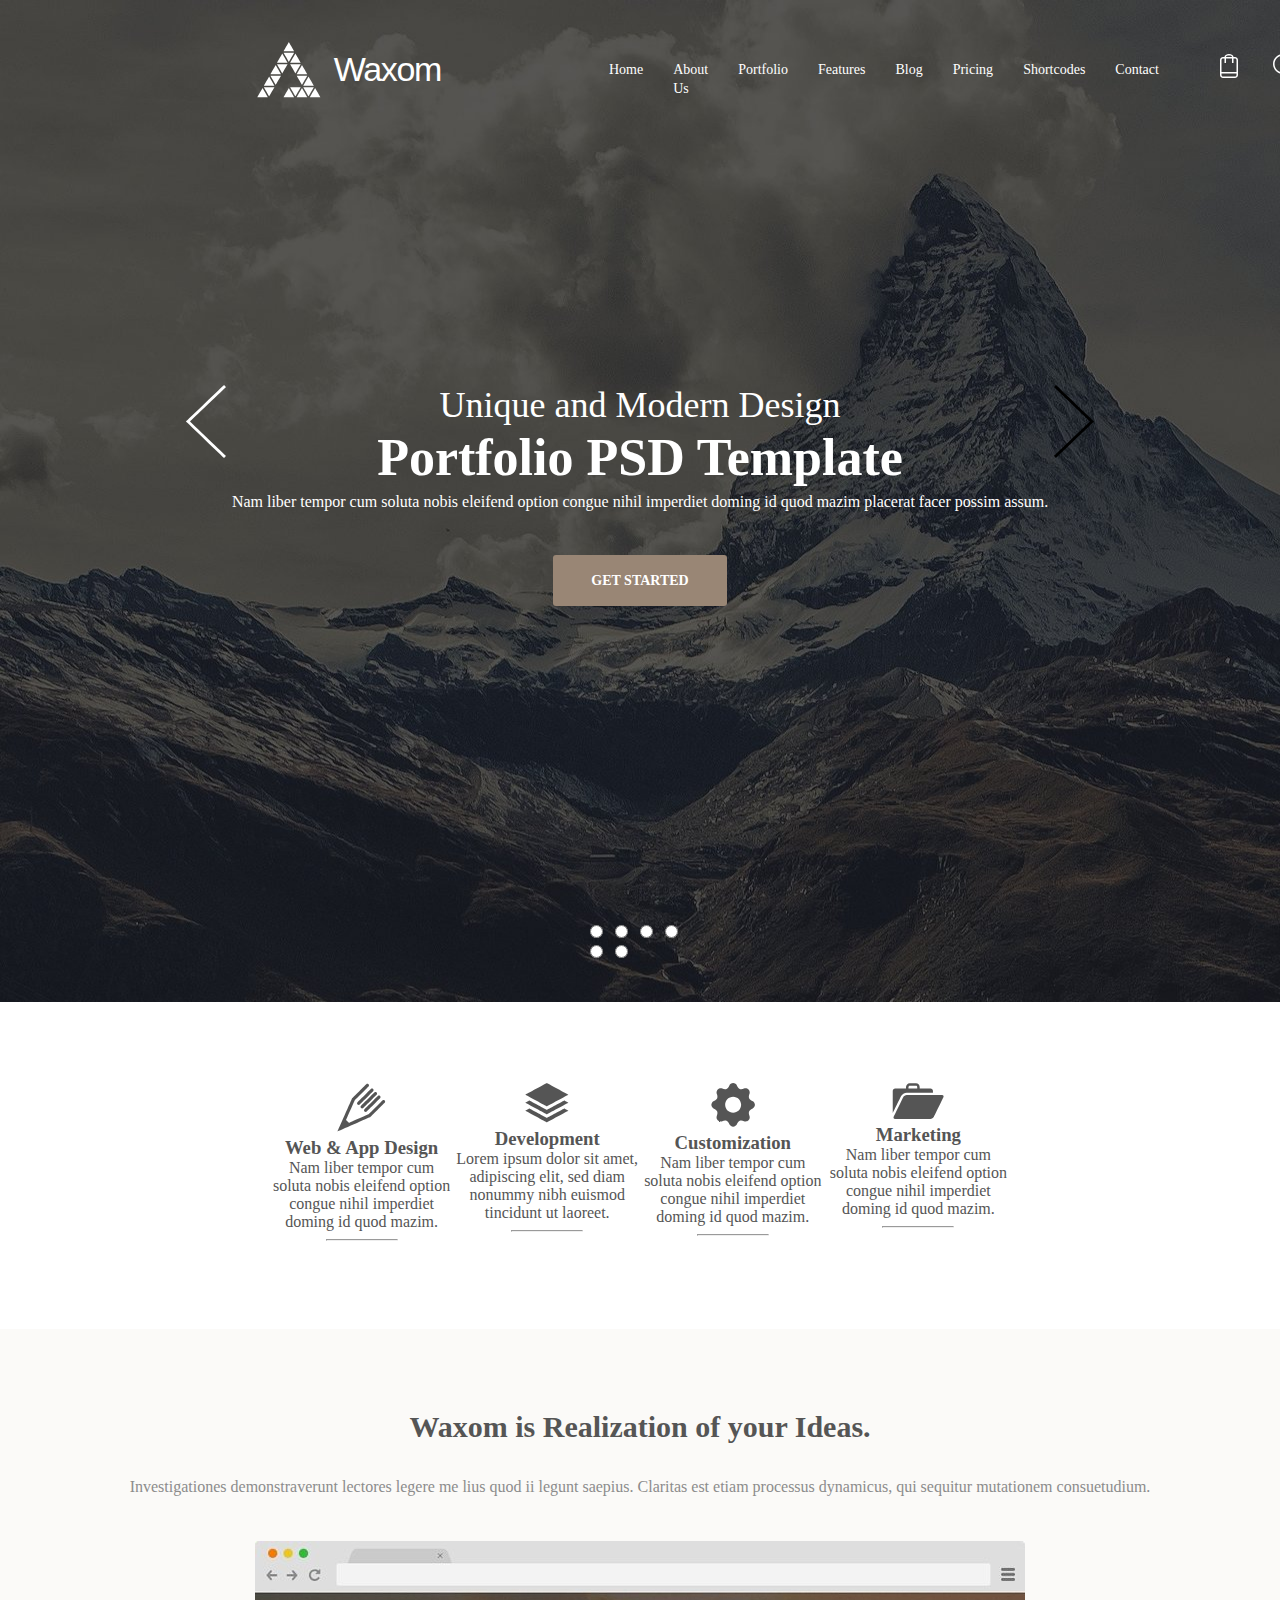
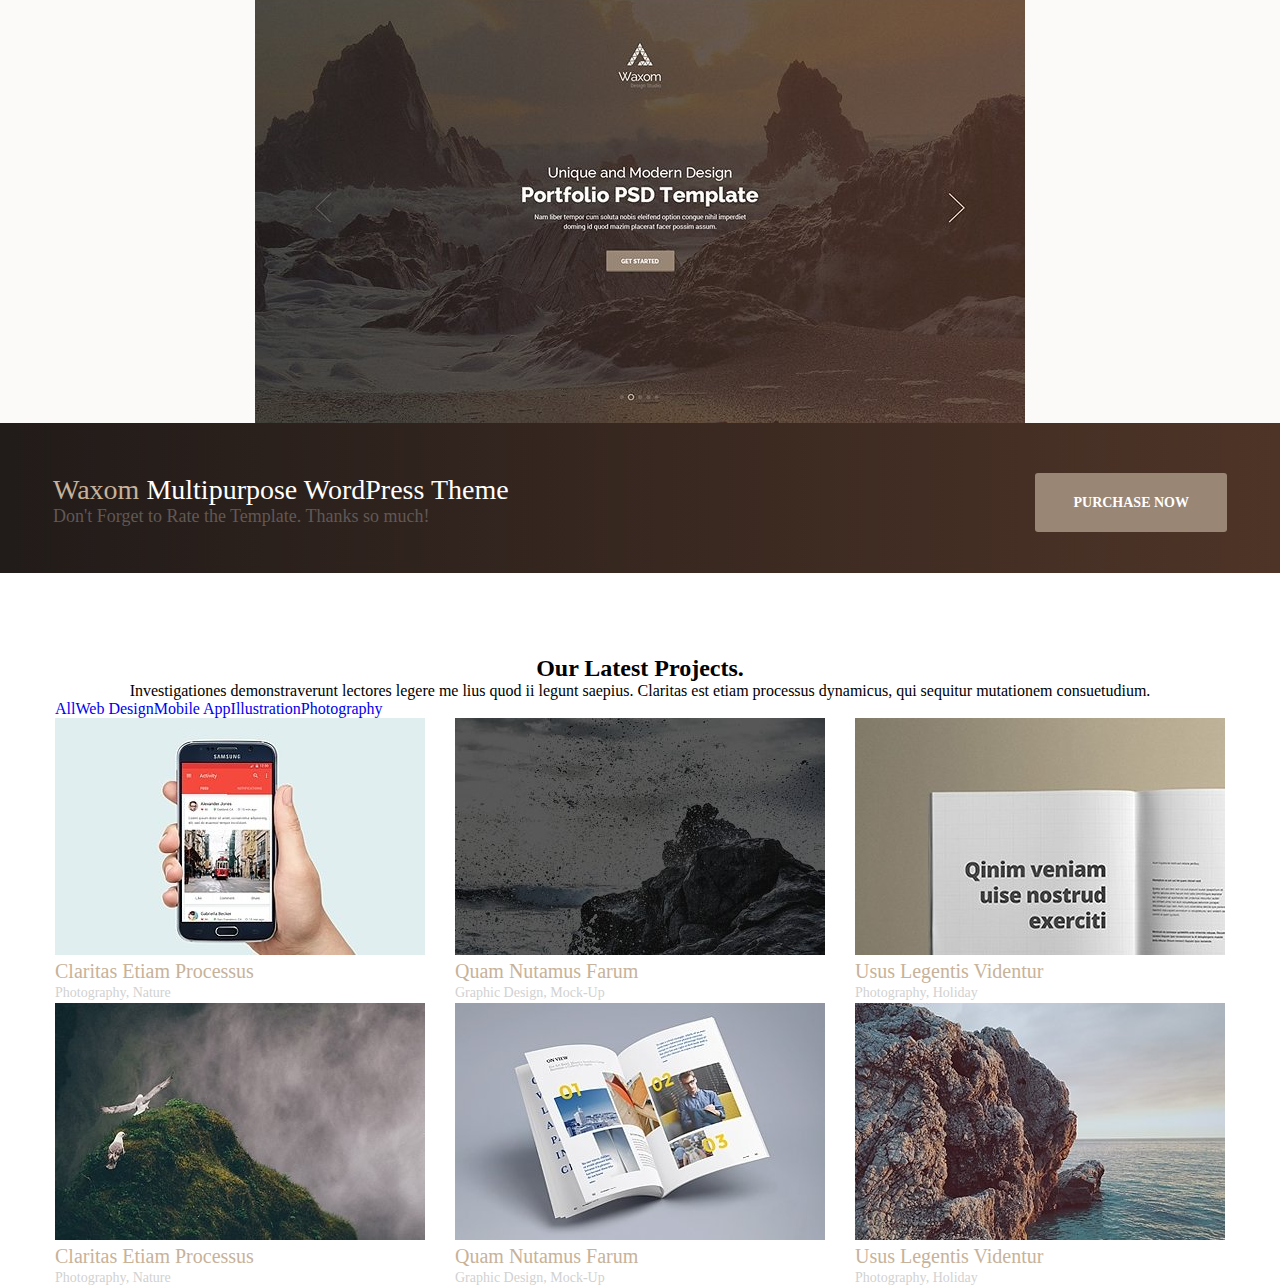
==== index.html @ 29311505 "final-half" ====
<!DOCTYPE html>
<html lang="en">
<head>
    <meta charset="UTF-8">
    <meta name="viewport" content="width=device-width, initial-scale=1.0">
    <link rel="stylesheet" href="css/style.css">
    <title>Document</title>
</head>
<body>
    <header class="header">
        <div class="header-top">
            <div class="logo">
                <a class="logo-link" href="#"> 
                    <svg class="logo-icon" 
                        xmlns="http://www.w3.org/2000/svg"
                        xmlns:xlink="http://www.w3.org/1999/xlink"
                        width="66" height="59">
                        <path d="M38.107788,12.713295 C38.107788,12.713295 27.60028,12.713295 27.60028,12.713295 C27.60028,12.713295 32.854034,21.904587 32.854034,21.904587 C32.854034,21.904587 38.107788,12.713295 38.107788,12.713295 ZM26.286285,13.47979 C26.286285,13.47979 21.03241,22.671082 21.03241,22.671082 C21.03241,22.671082 31.54004,22.671082 31.54004,22.671082 C31.54004,22.671082 26.286285,13.47979 26.286285,13.47979 ZM44.67566,22.671082 C44.67566,22.671082 39.42169,13.47979 39.42169,13.47979 C39.42169,13.47979 34.16806,22.671082 34.16806,22.671082 C34.16806,22.671082 44.67566,22.671082 44.67566,22.671082 ZM34.16806,24.201576 C34.16806,24.201576 39.42169,33.38955 39.42169,33.38955 C39.42169,33.38955 44.67566,24.201576 44.67566,24.201576 C44.67566,24.201576 34.16806,24.201576 34.16806,24.201576 ZM21.03241,24.201576 C21.03241,24.201576 26.286285,33.38955 26.286285,33.38955 C26.286285,33.38955 31.54004,24.201576 31.54004,24.201576 C31.54004,24.201576 21.03241,24.201576 21.03241,24.201576 ZM14.464661,34.15396 C14.464661,34.15396 24.971344,34.15396 24.971344,34.15396 C24.971344,34.15396 19.718384,24.966827 19.718384,24.966827 C19.718384,24.966827 14.464661,34.15396 14.464661,34.15396 ZM51.243317,34.15396 C51.243317,34.15396 45.989685,24.966827 45.989685,24.966827 C45.989685,24.966827 40.73764,34.15396 40.73764,34.15396 C40.73764,34.15396 51.243317,34.15396 51.243317,34.15396 ZM32.854034,1.9935837 C32.854034,1.9935837 27.60028,11.184044 27.60028,11.184044 C27.60028,11.184044 38.107788,11.184044 38.107788,11.184044 C38.107788,11.184044 32.854034,1.9935837 32.854034,1.9935837 ZM45.989685,44.874092 C45.989685,44.874092 51.243317,35.68612 51.243317,35.68612 C51.243317,35.68612 40.73764,35.68612 40.73764,35.68612 C40.73764,35.68612 45.989685,44.874092 45.989685,44.874092 ZM19.718384,44.874092 C19.718384,44.874092 24.971344,35.68612 24.971344,35.68612 C24.971344,35.68612 14.464661,35.68612 14.464661,35.68612 C14.464661,35.68612 19.718384,44.874092 19.718384,44.874092 ZM7.897003,45.64142 C7.897003,45.64142 18.403687,45.64142 18.403687,45.64142 C18.403687,45.64142 13.150757,36.45096 13.150757,36.45096 C13.150757,36.45096 7.897003,45.64142 7.897003,45.64142 ZM57.811096,45.64142 C57.811096,45.64142 52.557343,36.45096 52.557343,36.45096 C52.557343,36.45096 47.303345,45.64142 47.303345,45.64142 C47.303345,45.64142 57.811096,45.64142 57.811096,45.64142 ZM47.303345,47.171913 C47.303345,47.171913 52.557343,56.359047 52.557343,56.359047 C52.557343,56.359047 57.811096,47.171913 57.811096,47.171913 C57.811096,47.171913 47.303345,47.171913 47.303345,47.171913 ZM34.16806,47.171913 C34.16806,47.171913 39.42169,56.359047 39.42169,56.359047 C39.42169,56.359047 44.67566,47.171913 44.67566,47.171913 C44.67566,47.171913 34.16806,47.171913 34.16806,47.171913 ZM13.150757,56.359047 C13.150757,56.359047 18.403687,47.171913 18.403687,47.171913 C18.403687,47.171913 7.897003,47.171913 7.897003,47.171913 C7.897003,47.171913 13.150757,56.359047 13.150757,56.359047 ZM1.3310547,57.127625 C1.3310547,57.127625 11.835815,57.127625 11.835815,57.127625 C11.835815,57.127625 6.582062,47.93924 6.582062,47.93924 C6.582062,47.93924 1.3310547,57.127625 1.3310547,57.127625 ZM27.60028,57.127625 C27.60028,57.127625 38.107788,57.127625 38.107788,57.127625 C38.107788,57.127625 32.854034,47.93924 32.854034,47.93924 C32.854034,47.93924 27.60028,57.127625 27.60028,57.127625 ZM40.73764,57.127625 C40.73764,57.127625 51.243317,57.127625 51.243317,57.127625 C51.243317,57.127625 45.989685,47.93924 45.989685,47.93924 C45.989685,47.93924 40.73764,57.127625 40.73764,57.127625 ZM59.12509,47.93924 C59.12509,47.93924 53.873047,57.127625 53.873047,57.127625 C53.873047,57.127625 64.377014,57.127625 64.377014,57.127625 C64.377014,57.127625 59.12509,47.93924 59.12509,47.93924 Z"/>
                    </svg>                    
                    <span class="logo-txt">Waxom</span>
                </a>
            </div>
            <nav>
                <ul class="header-list">
                    <li class="header-item"><a href="#">Home</a> </li>
                    <li class="header-item"><a href="#">About Us</a></li>
                    <li class="header-item"><a href="#">Portfolio</a></li>
                    <li class="header-item"><a href="#">Features</a></li>
                    <li class="header-item"><a href="#">Blog</a></li>
                    <li class="header-item"><a href="#">Pricing</a></li>
                    <li class="header-item"><a href="#">Shortcodes</a></li>
                    <li class="header-item"><a href="#">Contact</a></li>
                </ul>
            </nav>
            <div class="wrp-cs">
                <a class="cart-link" href="#"> 
                    <svg class="cart-icon" 
                        xmlns="http://www.w3.org/2000/svg"
                        xmlns:xlink="http://www.w3.org/1999/xlink"
                        width="20px" height="27px"  viewBox="0 0 20 27">
                        <path d="M15.995483,4.9985275 C15.995483,4.9985275 14.496216,4.9985275 14.496216,4.9985275 C14.496216,3.3417358 12.483032,1.998188 9.998779,1.998188 C7.5144043,1.998188 5.5009766,3.3417358 5.5009766,4.9985275 C5.5009766,4.9985275 4.001831,4.9985275 4.001831,4.9985275 C2.3458252,4.9985275 1.0032959,6.3412437 1.0032959,7.997204 C1.0032959,7.997204 1.0032959,22.995163 1.0032959,22.995163 C1.0032959,24.651123 2.3458252,25.994255 4.001831,25.994255 C4.001831,25.994255 15.995483,25.994255 15.995483,25.994255 C17.651611,25.994255 18.994263,24.651123 18.994263,22.995163 C18.994263,22.995163 18.994263,7.997204 18.994263,7.997204 C18.994263,6.3412437 17.651611,4.9985275 15.995483,4.9985275 ZM9.998779,3.4983559 C11.655029,3.4983559 12.99707,3.96241 12.99707,4.9985275 C12.99707,4.9985275 7.000244,4.9985275 7.000244,4.9985275 C7.000244,3.96241 8.342651,3.4983559 9.998779,3.4983559 ZM17.494995,22.995163 C17.494995,23.823143 16.823486,24.494087 15.995483,24.494087 C15.995483,24.494087 4.001831,24.494087 4.001831,24.494087 C3.173584,24.494087 2.5024414,23.823143 2.5024414,22.995163 C2.5024414,22.995163 2.5024414,21.495407 2.5024414,21.495407 C2.5024414,21.495407 17.494995,21.495407 17.494995,21.495407 C17.494995,21.495407 17.494995,22.995163 17.494995,22.995163 ZM17.494995,19.99524 C17.494995,19.99524 2.5024414,19.99524 2.5024414,19.99524 C2.5024414,19.99524 2.5024414,7.997204 2.5024414,7.997204 C2.5024414,7.168808 3.173584,6.497452 4.001831,6.497452 C4.001831,6.497452 5.5009766,6.497452 5.5009766,6.497452 C5.5009766,6.497452 5.5009766,10.997543 5.5009766,10.997543 C5.5009766,10.997543 7.000244,10.997543 7.000244,10.997543 C7.000244,10.997543 7.000244,6.497452 7.000244,6.497452 C7.000244,6.497452 12.99707,6.497452 12.99707,6.497452 C12.99707,6.497452 12.99707,10.997543 12.99707,10.997543 C12.99707,10.997543 14.496216,10.997543 14.496216,10.997543 C14.496216,10.997543 14.496216,6.497452 14.496216,6.497452 C14.496216,6.497452 15.995483,6.497452 15.995483,6.497452 C16.823975,6.497452 17.494995,7.168808 17.494995,7.997204 C17.494995,7.997204 17.494995,19.99524 17.494995,19.99524 Z"/>
                    </svg>      
                </a>
                <form>
                    <input type="search" class="search-input">
                </form>
            </div>
        </div>
        <div class="header-slider">
            <a href="#" class="header-slider-left">
                <svg class="header-slider-arrowl" xmlns="http://www.w3.org/2000/svg"
                    xmlns:xlink="http://www.w3.org/1999/xlink"
                    width="42px" height="75px"  viewBox="0 0 42 75">
                    <path d="M39.02597,73.97943 C39.02597,73.97943 1.0048065,37.498016 1.0048065,37.498016 C1.0048065,37.498016 39.02597,1.01828 39.02597,1.01828 C39.02597,1.01828 40.99504,3.0219421 40.99504,3.0219421 C40.99504,3.0219421 5.065979,37.498016 5.065979,37.498016 C5.065979,37.498016 40.99504,71.97656 40.99504,71.97656 C40.99504,71.97656 39.02597,73.97943 39.02597,73.97943 Z"/>
                </svg>
            </a>
            <div class="header-slide">
                <h2 class="header-slide-slogan">Unique and Modern Design</h2>
                <h1 class="header-slide-title">Portfolio PSD Template</h1>
                <p class="header-slide-about">Nam liber tempor cum soluta nobis eleifend option congue nihil 
                    imperdiet doming id quod mazim placerat facer possim assum.
                </p>
                <a href="#" class="header-slide-get">Get started</a>
            </div>
            <a href="#" class="header-slider-right">
                <svg class="header-slider-arrowr"xmlns="http://www.w3.org/2000/svg"
                    xmlns:xlink="http://www.w3.org/1999/xlink"
                    width="42px" height="75px"  viewBox="0 0 42 75">
                    <path d="M2.973877,73.97943 C2.973877,73.97943 40.995117,37.498016 40.995117,37.498016 C40.995117,37.498016 2.973877,1.01828 2.973877,1.01828 C2.973877,1.01828 1.0048828,3.0219421 1.0048828,3.0219421 C1.0048828,3.0219421 36.93396,37.498016 36.93396,37.498016 C36.93396,37.498016 1.0048828,71.97656 1.0048828,71.97656 C1.0048828,71.97656 2.973877,73.97943 2.973877,73.97943 Z"/>
                </svg>
            </a>            
        </div>
        <form action="" class="header-slider-radio">
            <input type="radio"> <input type="radio"> <input type="radio"> <input type="radio"> <input type="radio"> <input type="radio">
        </form>
    </header>
    <main>            
        <section class="services">
            <h2 class="visually-hidden">Web & App Design, Development, Customization, Marketing</h2>
            <div class="services-points">
                <a href="#" class="services-points-link">
                    <svg class="services-points-icon" xmlns="http://www.w3.org/2000/svg"
                        xmlns:xlink="http://www.w3.org/1999/xlink"
                        width="51px" height="51px"  viewBox="0 0 51 51">
                        <path d="M48.66797,18.469604 C48.043335,17.84729 47.039368,17.84729 46.419556,18.469604 C46.419556,18.469604 32.573364,32.313965 32.573364,32.313965 C32.573364,32.313965 13.105682,40.886597 13.105682,40.886597 C13.105682,40.886597 10.106628,37.88794 10.106628,37.88794 C10.106628,37.88794 18.683075,18.422241 18.683075,18.422241 C18.683075,18.422241 32.526978,4.5755615 32.526978,4.5755615 C33.148193,3.954834 33.148193,2.9499512 32.526978,2.3271484 C31.903992,1.7056885 30.898376,1.7056885 30.278564,2.3271484 C30.278564,2.3271484 16.010864,16.59143 16.010864,16.59143 C16.010864,16.59143 1.5342102,49.4635 1.5342102,49.4635 C1.5342102,49.4635 34.401733,34.98523 34.401733,34.98523 C34.401733,34.98523 48.66797,20.717163 48.66797,20.717163 C49.289185,20.099854 49.289185,19.090332 48.66797,18.469604 ZM28.49524,29.466064 C28.805054,29.773438 29.211182,29.931396 29.620056,29.931396 C30.027588,29.931396 30.433655,29.773438 30.745117,29.466064 C30.745117,29.466064 44.07672,16.134033 44.07672,16.134033 C44.699585,15.510498 44.699585,14.505493 44.07672,13.884766 C43.453796,13.260376 42.44983,13.260376 41.826904,13.884766 C41.826904,13.884766 28.49524,27.21643 28.49524,27.21643 C27.875427,27.836304 27.875427,28.843262 28.49524,29.466064 ZM25.015076,25.985474 C25.326477,26.293335 25.73413,26.449951 26.139954,26.449951 C26.549072,26.449951 26.954956,26.293335 27.264893,25.985474 C27.264893,25.985474 40.598022,12.652588 40.598022,12.652588 C41.219482,12.030273 41.219482,11.023193 40.598022,10.402954 C39.973755,9.780273 38.969788,9.780273 38.348145,10.402954 C38.348145,10.402954 25.015076,23.73462 25.015076,23.73462 C24.393677,24.35437 24.393677,25.36438 25.015076,25.985474 ZM21.53415,22.50232 C21.844849,22.813599 22.253052,22.96814 22.65921,22.96814 C23.065002,22.96814 23.473236,22.813599 23.783936,22.50232 C23.783936,22.50232 37.116516,9.172363 37.116516,9.172363 C37.73944,8.547607 37.73944,7.5422363 37.116516,6.9223633 C36.49524,6.29834 35.489502,6.29834 34.86664,6.9223633 C34.86664,6.9223633 21.53415,20.253174 21.53415,20.253174 C20.913513,20.873413 20.913513,21.882935 21.53415,22.50232 Z"/>
                    </svg>
                    <h3 class="services-points-title">Web & App Design</h3>
                    <p class="services-points-txt">Nam liber tempor cum soluta nobis eleifend option congue nihil imperdiet 
                        doming id quod mazim.
                    </p>
                    <hr class="services-points-line">
                </a>
            </div>
            <div class="services-points">
                <a href="#" class="services-points-link">
                    <svg class="services-points-icon" xmlns="http://www.w3.org/2000/svg"
                        xmlns:xlink="http://www.w3.org/1999/xlink"
                        width="46px" height="42px"  viewBox="0 0 46 42">
                        <path d="M22.850525,1.1054688 C22.850525,1.1054688 1.4135742,12.665649 1.4135742,12.665649 C1.4135742,12.665649 22.850525,24.22705 22.850525,24.22705 C22.850525,24.22705 44.287354,12.665649 44.287354,12.665649 C44.287354,12.665649 22.850525,1.1054688 22.850525,1.1054688 ZM22.850525,27.957764 C22.850525,27.957764 5.3987427,18.547974 5.3987427,18.547974 C5.3987427,18.547974 1.4135742,20.696655 1.4135742,20.696655 C1.4135742,20.696655 22.850525,32.253418 22.850525,32.253418 C22.850525,32.253418 44.287354,20.696655 44.287354,20.696655 C44.287354,20.696655 40.302307,18.547974 40.302307,18.547974 C40.302307,18.547974 22.850525,27.957764 22.850525,27.957764 ZM22.850525,35.98462 C22.850525,35.98462 5.3987427,26.57312 5.3987427,26.57312 C5.3987427,26.57312 1.4135742,28.720459 1.4135742,28.720459 C1.4135742,28.720459 22.850525,40.283203 22.850525,40.283203 C22.850525,40.283203 44.287354,28.720459 44.287354,28.720459 C44.287354,28.720459 40.302307,26.57312 40.302307,26.57312 C40.302307,26.57312 22.850525,35.98462 22.850525,35.98462 Z"/>
                    </svg>
                    <h3 class="services-points-title">Development</h3>
                    <p class="services-points-txt">Lorem ipsum dolor sit amet, adipiscing elit, sed diam nonummy 
                        nibh euismod tincidunt ut laoreet.
                    </p>
                    <hr class="services-points-line">
                </a>
            </div>
            <div class="services-points">
                <a href="#" class="services-points-link">
                    <svg class="services-points-icon" xmlns="http://www.w3.org/2000/svg"
                        xmlns:xlink="http://www.w3.org/1999/xlink"
                        width="46px" height="46px"  viewBox="0 0 46 46">
                        <path d="M44.927124,22.849976 C44.927124,21.229736 43.76062,19.500732 42.321655,18.993042 C40.881714,18.483276 39.486572,17.23523 39.0813,16.25061 C38.675293,15.268921 38.78076,13.395752 39.4364,12.016846 C40.092407,10.637573 39.694946,8.590698 38.549683,7.442871 C37.404175,6.296631 35.35681,5.9014893 33.976685,6.557495 C32.597412,7.2143555 30.726929,7.321533 29.74585,6.914795 C28.764893,6.5097656 27.517456,5.1121826 27.005127,3.6730957 C26.493408,2.2340088 24.763916,1.0670166 23.143677,1.0670166 C21.523071,1.0670166 19.79419,2.2340088 19.281982,3.6730957 C18.770142,5.1121826 17.522217,6.508911 16.54126,6.914795 C15.559692,7.321533 13.689697,7.2143555 12.310425,6.557495 C10.931519,5.9014893 8.883301,6.296631 7.7374268,7.442871 C6.591797,8.590698 6.194824,10.637573 6.85083,12.016846 C7.507202,13.396606 7.61145,15.2664795 7.2039795,16.249878 C6.7960205,17.231567 5.4053955,18.483276 3.9660645,18.993042 C2.5263672,19.500732 1.3598633,21.229736 1.3598633,22.849976 C1.3598633,24.470703 2.5263672,26.198853 3.9660645,26.710693 C5.4053955,27.223022 6.7978516,28.474243 7.2058105,29.453857 C7.6136475,30.434326 7.507202,32.30432 6.85083,33.683105 C6.194824,35.061523 6.591797,37.10974 7.7374268,38.255127 C8.883301,39.4021 10.930298,39.799316 12.310425,39.142456 C13.69043,38.48645 15.559692,38.38098 16.54126,38.78894 C17.523193,39.196045 18.770142,40.593994 19.281982,42.03235 C19.79419,43.46814 21.523071,44.633423 23.143677,44.633423 C24.763916,44.633423 26.493408,43.46814 27.005127,42.03235 C27.517456,40.593994 28.763062,39.196533 29.744263,38.78601 C30.72522,38.37805 32.597412,38.48645 33.976685,39.142456 C35.355957,39.799316 37.404175,39.4021 38.549683,38.255127 C39.694946,37.10974 40.092407,35.061523 39.4364,33.683105 C38.78076,32.303833 38.673462,30.433105 39.078735,29.453125 C39.484863,28.471802 40.881714,27.223022 42.321655,26.710693 C43.76062,26.198853 44.927124,24.470703 44.927124,22.849976 ZM23.143677,30.841919 C18.723999,30.841919 15.1501465,27.270386 15.1501465,22.858765 C15.1501465,18.440063 18.723999,14.865112 23.143677,14.865112 C27.554443,14.865112 31.127808,18.440063 31.127808,22.858765 C31.127808,27.270386 27.554443,30.841919 23.143677,30.841919 Z"/>
                    </svg>
                    <h3 class="services-points-title">Customization</h3>
                    <p class="services-points-txt">Nam liber tempor cum soluta nobis 
                        eleifend option congue nihil imperdiet doming id quod mazim.
                    </p>
                    <hr class="services-points-line">
                </a>
            </div>
            <div class="services-points">
                <a href="#" class="services-points-link">
                    <svg class="services-points-icon" xmlns="http://www.w3.org/2000/svg"
                        xmlns:xlink="http://www.w3.org/1999/xlink"
                        width="55px" height="38px"  viewBox="0 0 55 38">
                        <path d="M9.999756,14.245117 C11.002197,12.187012 13.474487,10.636963 15.741943,10.636963 C15.741943,10.636963 41.94873,10.636963 41.94873,10.636963 C41.94873,10.636963 41.94873,8.983032 41.94873,8.983032 C41.94873,7.6187744 40.841675,6.5008545 39.491333,6.5008545 C39.491333,6.5008545 28.674805,6.5008545 28.674805,6.5008545 C28.674805,6.5008545 28.674805,5.057617 28.674805,5.057617 C28.674805,3.0014648 27.019531,1.3347168 24.990967,1.3347168 C24.990967,1.3347168 18.700562,1.3347168 18.700562,1.3347168 C17.717041,1.3347168 16.793457,1.7227783 16.09375,2.4302979 C15.394165,3.1348877 15.012329,4.062622 15.012329,5.057617 C15.012329,5.057617 15.012329,6.5024414 15.012329,6.5024414 C15.012329,6.5024414 4.1956787,6.5024414 4.1956787,6.5024414 C2.8432617,6.5008545 1.7385254,7.6187744 1.7385254,8.983032 C1.7385254,8.983032 1.7385254,31.14746 1.7385254,31.14746 C1.7385254,31.14746 9.999756,14.245117 9.999756,14.245117 ZM17.469604,5.057617 C17.469604,4.7297363 17.60205,4.4173584 17.832153,4.1831055 C18.062622,3.9449463 18.37207,3.8154297 18.698242,3.8154297 C18.698242,3.8154297 24.988647,3.8154297 24.988647,3.8154297 C25.666992,3.8154297 26.217407,4.369995 26.217407,5.057617 C26.217407,5.057617 26.217407,6.5024414 26.217407,6.5024414 C26.217407,6.5024414 17.469604,6.5024414 17.469604,6.5024414 C17.469604,6.5024414 17.469604,5.057617 17.469604,5.057617 ZM42.921265,34.762695 C42.326294,35.98401 40.728516,36.983643 39.378418,36.983643 C39.378418,36.983643 4.0803223,36.983643 4.0803223,36.983643 C2.7302246,36.983643 2.1116943,35.981567 2.7109375,34.762695 C2.7109375,34.762695 12.203125,15.340698 12.203125,15.340698 C12.796265,14.117554 14.3914795,13.115112 15.741943,13.115112 C15.741943,13.115112 51.039795,13.115112 51.039795,13.115112 C52.39441,13.115112 53.008545,14.117554 52.411377,15.340698 C52.411377,15.340698 42.921265,34.762695 42.921265,34.762695 Z"/>
                    </svg>
                    <h3 class="services-points-title">Marketing</h3>
                    <p class="services-points-txt">Nam liber tempor cum soluta nobis eleifend option congue nihil imperdiet 
                        doming id quod mazim.
                    </p>
                    <hr class="services-points-line">
                </a>
            </div>
        </section>
        <section class="screenshots">
            <h2 class="screenshots-title">Waxom is Realization of your Ideas.</h2>
            <p class="screenshots-txt">Investigationes demonstraverunt lectores legere me lius quod ii legunt saepius. 
                Claritas est etiam processus dynamicus, qui sequitur mutationem consuetudium.
            </p>
            <div class="screenshots-carousel">
                <div class="screenshots-carousel-screen1"></div>
                <div class="screenshots-carousel-screen2"><img src="./img/browser_scr-center.jpg" alt="Variants of your desigh" height='482px'></div>
                <div class="screenshots-carousel-screen3"></div>
            </div>
        </section>
        <aside>
            <div class="rate-wrp">
                <div class="rateus">
                    <h2 class="rateus-title"><span class="rateus-title-color">Waxom</span> Multipurpose WordPress Theme</h2>
                    <p class="rateus-txt">Don't Forget to Rate the Template. Thanks so much!</p>
                </div>
                <a href="#" class="purchase">Purchase now</a>
            </div>
        </aside>
        <section class="projects">
            <div class="projects-wrp">
                <h2 class="projects-title">Our Latest Projects.</h2>
                <p class="projects-txt">Investigationes demonstraverunt lectores legere me lius quod ii legunt saepius. 
                    Claritas est etiam processus dynamicus, qui sequitur mutationem consuetudium.
                </p>
                <ul class="projects-tabs">
                    <li class="projects-item"><a href="#" class="projects-link">All</a></li>
                    <li class="projects-item"><a href="#" class="projects-link">Web Design</a></li>
                    <li class="projects-item"><a href="#" class="projects-link">Mobile App</a></li>
                    <li class="projects-item"><a href="#" class="projects-link">Illustration</a></li>
                    <li class="projects-item"><a href="#" class="projects-link">Photography</a></li>
                </ul>
            </div>
            <div class="projects-cards">
                <div class="projects-card">
                    <img class="projects-card-screen" src="./img/projects_1.jpg" alt="our latest project">
                    <h3 class="projects-card-title">
                        Claritas Etiam Processus
                    </h3>
                    <p class="projects-card-txt">
                        Photography, Nature
                    </p>
                </div>
                <div class="projects-card">
                    <img class="projects-card-screen" src="./img/projects_2.jpg" alt="our latest project">
                    <h3 class="projects-card-title">
                        Quam Nutamus Farum
                    </h3>
                    <p class="projects-card-txt">
                        Graphic Design, Mock-Up
                    </p>
                </div>
                <div class="projects-card">
                    <img class="projects-card-screen" src="./img/projects_3.jpg" alt="our latest project">
                    <h3 class="projects-card-title">
                        Usus Legentis Videntur
                    </h3>
                    <p class="projects-card-txt">
                        Photography, Holiday
                    </p>
                </div>
                <div class="projects-card">
                    <img class="projects-card-screen" src="./img/projects_4.jpg" alt="our latest project">
                    <h3 class="projects-card-title">
                        Claritas Etiam Processus
                    </h3>
                    <p class="projects-card-txt">
                        Photography, Nature
                    </p>
                </div>
                <div class="projects-card">
                    <img class="projects-card-screen" src="./img/projects_5.jpg" alt="our latest project">
                    <h3 class="projects-card-title">
                        Quam Nutamus Farum
                    </h3>
                    <p class="projects-card-txt">
                        Graphic Design, Mock-Up
                    </p>
                </div>
                <div class="projects-card">
                    <img class="projects-card-screen" src="./img/projects_6.jpg" alt="our latest project">
                    <h3 class="projects-card-title">
                        Usus Legentis Videntur
                    </h3>
                    <p class="projects-card-txt">
                        Photography, Holiday
                    </p>
                </div>
            </div>
            <!--<a href="#" class="projects-link">Load More</a>-->
        </section>
    </main>
    
</body>
</html>
---- css/style.css ----
body, nav, ul, li, p, a, h1, h2, h3 {
    margin: 0;
    padding: 0;
}
a {
    text-decoration: none;
}

ul {
    list-style-type: none;
}

.header {
    background-image: url(../img/bg_photo.jpg);
    background-repeat: no-repeat;
    background-color: #6d6b68;
    padding: 40px 0;
}

.header-top {
    display: flex;
    justify-content: space-between;
    max-width: 1178px;
    width: 60%;
    margin: 0 20%;
}

.logo-link {
    display: flex;
    justify-content: space-between;
    align-items: center;
    width: 185px;    
    color: #fff;
    margin: 0 168px 0 0;
}

.logo-link:hover .logo-icon {
    fill: #c7b299;
}
  
  .logo-link:hover .logo-txt {
    color: #c7b299;
}
  
  .logo-link:active .logo-icon {
    fill: #c7b299;
}
  
  .logo-link:active .logo-txt {
    color: #c7b299;
}
  
.logo-icon {
    fill: CurrentColor;
}
 
.logo-txt {
    font-family: 'Raleway', sans-serif;
    font-size: 34px;
    line-height: 1.2;
    font-weight: 400;
    letter-spacing: -0.04em;
    color: #ffffff;    
}

.header-list {
    display: flex;
    justify-content: space-around;
    padding-top: 20px;
    margin: 0 30px 0 0;
}

.header-item {
  margin: 0 30px 0 0;
}


.header-item a {
    font-family: Montserrat;
    font-size: 14px;
    line-height: 1.2;
    font-weight: 300;
    color: #ffffff;
}

.wrp-cs {
  min-width: 183px;
  display: flex;
  justify-content: space-between;
}

.cart-link, .search-link {     
    color: #ffffff;
    padding-top: 12px;
}

.cart-link:hover .cart-icon, 
.cart-link:active .cart-icon,
.search-link:hover .search-icon,
.search-link:active .search-icon {
    fill: #c7b299;
}

.cart-icon, .search-icon {
    fill: CurrentColor;
}

input[type=search] {
  font-family: inherit;
  font-size: 100%;
  background-image: url(../img/icon_search.svg);
  background-color: transparent;
  background-size: contain;
  background-repeat: no-repeat;
    width: 27px;
    height: 28px;
    margin: 12px 103px 0 0;
    color: #ffffff;
    border: none;
}

input[type=search]:hover {
  background-image: url(../img/icon_search-hover.svg);
}

input[type=search]:focus {
    width: 130px;
    padding-left: 32px;
    margin-left: 27px;
    background-color: #6d6b68;
    border: none;
    cursor: auto;
}

/*.search-input::-webkit-input-placeholder {
  color: transparent; opacity: 1; transition: opacity 0.3s ease;
}

.search-input::-moz-placeholder {
  color: transparent; opacity: 1; transition: opacity 0.3s ease; 
}

.search-input:-moz-placeholder  {
  color: transparent; opacity: 1; transition: opacity 0.3s ease; 
}

.search-input:-ms-input-placeholder {
  color: transparent; opacity: 1; transition: opacity 0.3s ease; 
}


.search-input:focus::-webkit-input-placeholder {opacity: 0; transition: opacity 0.3s ease;}
.search-input:focus::-moz-placeholder          {opacity: 0; transition: opacity 0.3s ease;}
.search-input:focus:-moz-placeholder           {opacity: 0; transition: opacity 0.3s ease;}
.search-input:focus:-ms-input-placeholder      {opacity: 0; transition: opacity 0.3s ease;}
}*/

.header-slider {
  display: flex;
  justify-content: space-between;
  max-width: 1620px;
  margin-top: 200px;
  padding: 85px 185px 0;  
}

.header-slide {
  text-align: center;
  margin-bottom: 330px;
}

.header-slide-slogan {
  font-family: Raleway;
  font-size: 36px;
  line-height: 1.2;
  font-weight: 500;
  color: #ffffff;
}

.header-slide-title {
  font-family: Raleway;
  font-size: 52px;
  line-height: 1.2;
  font-weight: 800;
  color: #ffffff;
}

.header-slide-about {
  margin-bottom: 55px;
  font-family: Montserrat;
  font-size: 16px;
  line-height: 24px;
  font-weight: 300;
  color: #ffffff;
}

.header-slide-get {
  font-family: Raleway;
  font-size: 14px;
  line-height: 23px;
  font-weight: 800;
  text-transform: uppercase;
  color: #ffffff;
  background: #998675;
  padding: 18px 38px;
  border-radius: 3px;
}
.header-slider-arrowl, header-slider-arrowr {
  color: #ffffff;
  fill: CurrentColor;
}

.header-slider-radio {
  margin: 0 auto;
  width: 110px;
}

.visually-hidden {
  position: absolute;
  clip: rect(0 0 0 0);
  width: 1px;
  height: 1px;
  margin: -1px;
}

.services {
  max-width: 1168px;
  width: 58%;
  margin: 0 21% 80px;
  padding-top: 80px;
  display: flex;
  justify-content: space-between;
}

.services-points {  
  width: 266px;
  display: flex;
  flex-direction: column;
  align-items: center;
}

.services-points-link {
  text-align: center;
  color: #555555;
}

.services-points-line {
  width:70px;
  size: 3px;
  color: #fbfaf8;
}

.services-points:hover .services-points-icon {
  fill: #c7b299;
}

.services-points:hover .services-points-txt {
  color: #c7b299;
}

.services-points:hover .services-points-title {
  color: #c7b299;
}

.services-points:hover .services-points-line {
  color: #c7b299;
}

.services-points:active .services-points-icon {
  fill: #c7b299;
}

.services-points:active .services-points-txt {
  color: #c7b299;
}

.services-points:active .services-points-title {
  color: #c7b299;
}

.services-points:active .services-points-line {
  color: #c7b299;
}

.services-points-icon {
  fill: CurrentColor;
}

.screenshots {
  background-color: #fbfaf8;
  padding-top: 80px;
}

.screenshots-title {
  font-family: Raleway;
  font-size: 30px;
  line-height: 1.2;
  font-weight: 600;
  color: #555555;
  text-align: center;
  margin: 0 0 28px 0;
}

.screenshots-txt {
  font-family: Montserrat;
  font-size: 16px;
  line-height: 28px;
  font-weight: 300;
  color: #8c8c8c;
  text-align: center;
  margin: 0 0 40px 0;
}

.screenshots-carousel {
  display: flex;
  max-width: 1230px;
  margin: 0 auto;
}

.screenshots-carousel-screen1 {
  background-image: url(../img/browser_scr-left.jpg);
  background-repeat: no-repeat;
  background-size: cover;
  height: 482px;
}

.screenshots-carousel-screen2 {
  background-image: url(../img/browser_scr-center.jpg);
  background-repeat: no-repeat;
  background-size: cover;
  height: 482px;
  width: 770px;
  margin: 0 auto;
}

aside {
  height: 100px;
  background-color: #f4f5f8;
  background-image: linear-gradient(90.0deg, #211b19 0%, #4e3427 100%);
  padding-top: 50px;
}

.rate-wrp {
  max-width: 1174px;
  margin: 0 auto;
  display: flex;
  justify-content: space-between;
}

.rateus-title {
  font-family: Raleway;
  font-size: 28px;
  line-height: 1.2;
  font-weight: 400;
  color: #ffffff;
}

.rateus-title-color {
  color: #c7b299;
}

.rateus-txt {
  font-family: Montserrat;
  font-size: 18px;
  line-height: 1.2;
  font-weight: 300;
  color: #615855;
}

.purchase {
  font-family: Raleway;
  font-size: 14px;
  line-height: 23px;
  font-weight: 800;
  text-transform: uppercase;
  color: #ffffff;
  background: #998675;
  padding: 18px 38px;
  border-radius: 3px;
}

.projects {
  padding-top: 82px;
}

.projects-wrp { 
  max-width: 1170px;
  margin: 0 auto;
  text-align: center;
}
.projects-tabs {
  display: flex;
}

.projects-cards {
  display: flex;
  flex-wrap: wrap;
  justify-content: space-between;
  max-width: 1170px;
  margin: 0 auto;
}

.projects-card-title {
  font-family: Raleway;
  font-size: 20px;
  line-height: 1.2;
  font-weight: 500;
  color: #c7b299;
}

.projects-card-txt {
  font-family: Montserrat;
  font-size: 14px;
  line-height: 20px;
  font-weight: 300;
  color: #d1d1d1;
  }

/*.projects-link {
  font-family: Raleway;
  font-size: 14px;
  line-height: 23px;
  font-weight: 800;
  text-transform: uppercase;
  color: #ffffff;
  background: #998675;
  padding: 18px 38px;
  border-radius: 3px;
  width: 170px;
  margin: 0 auto;
}*/
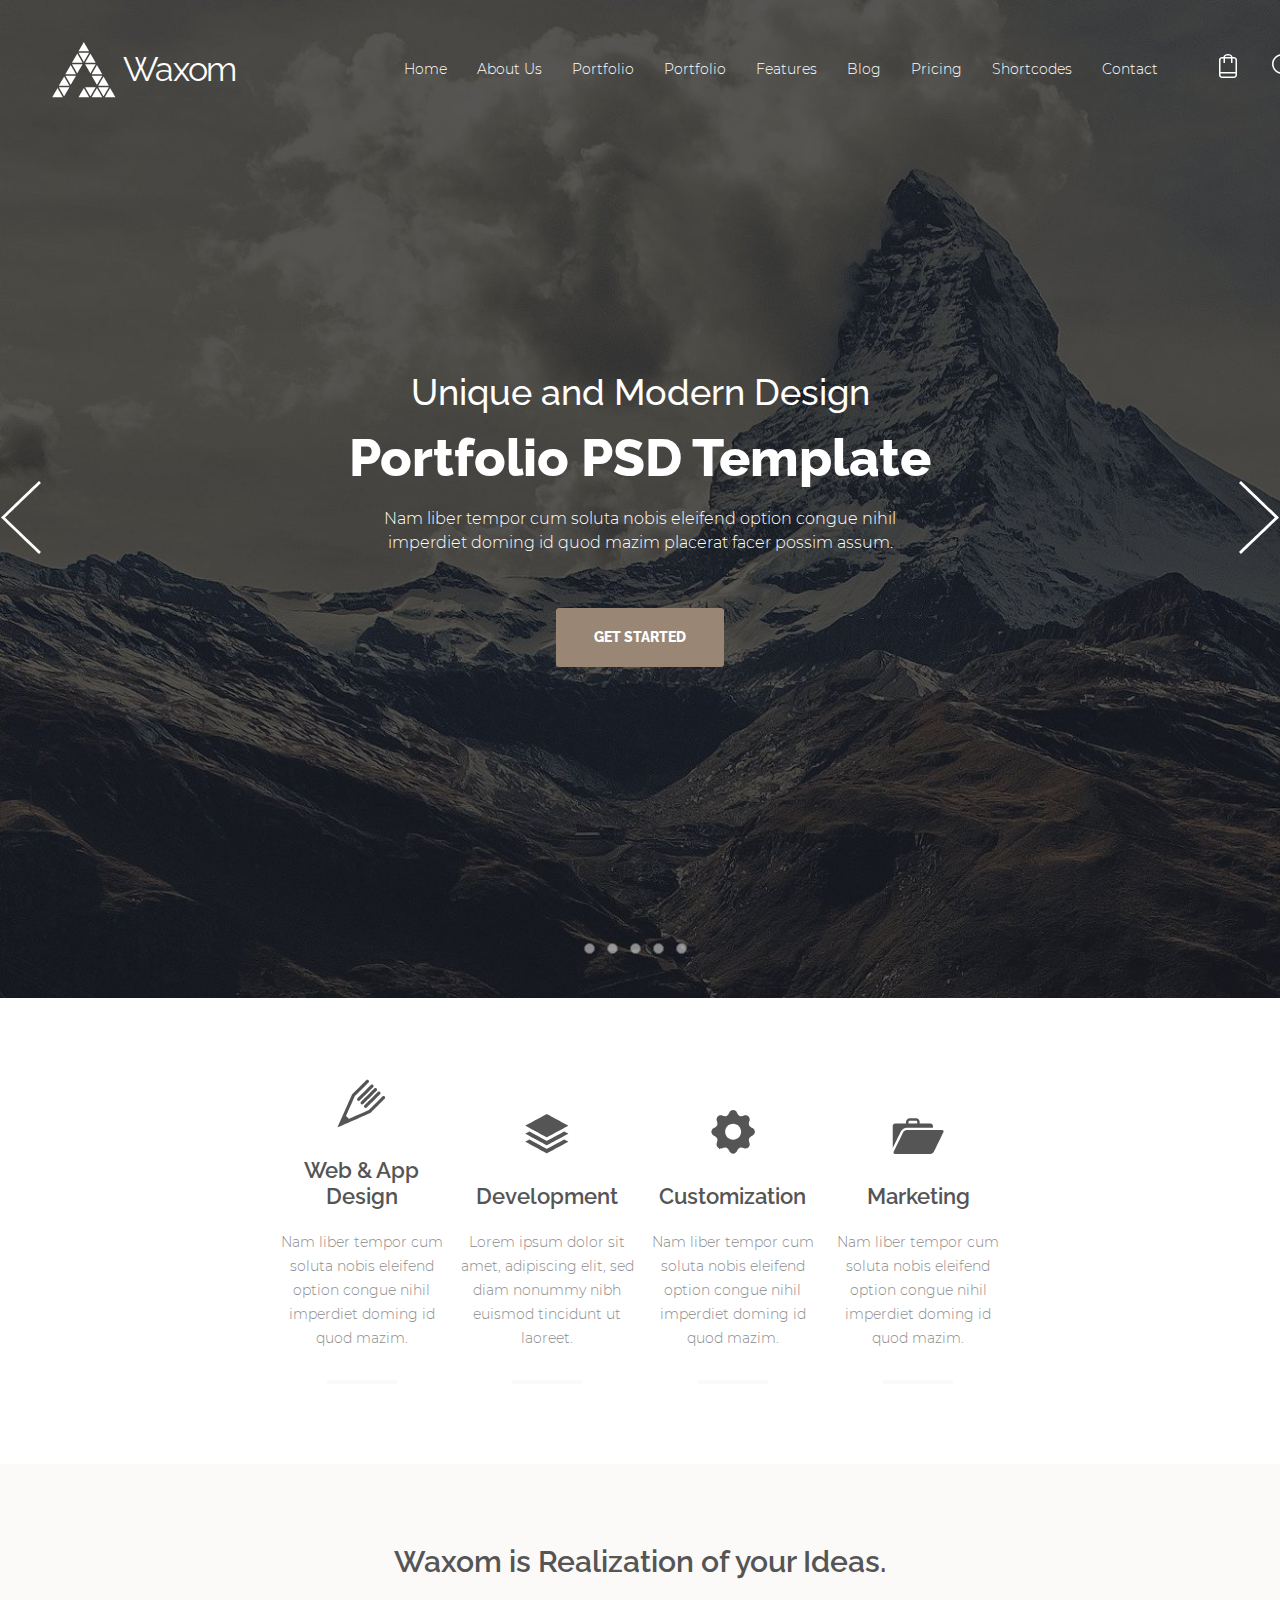
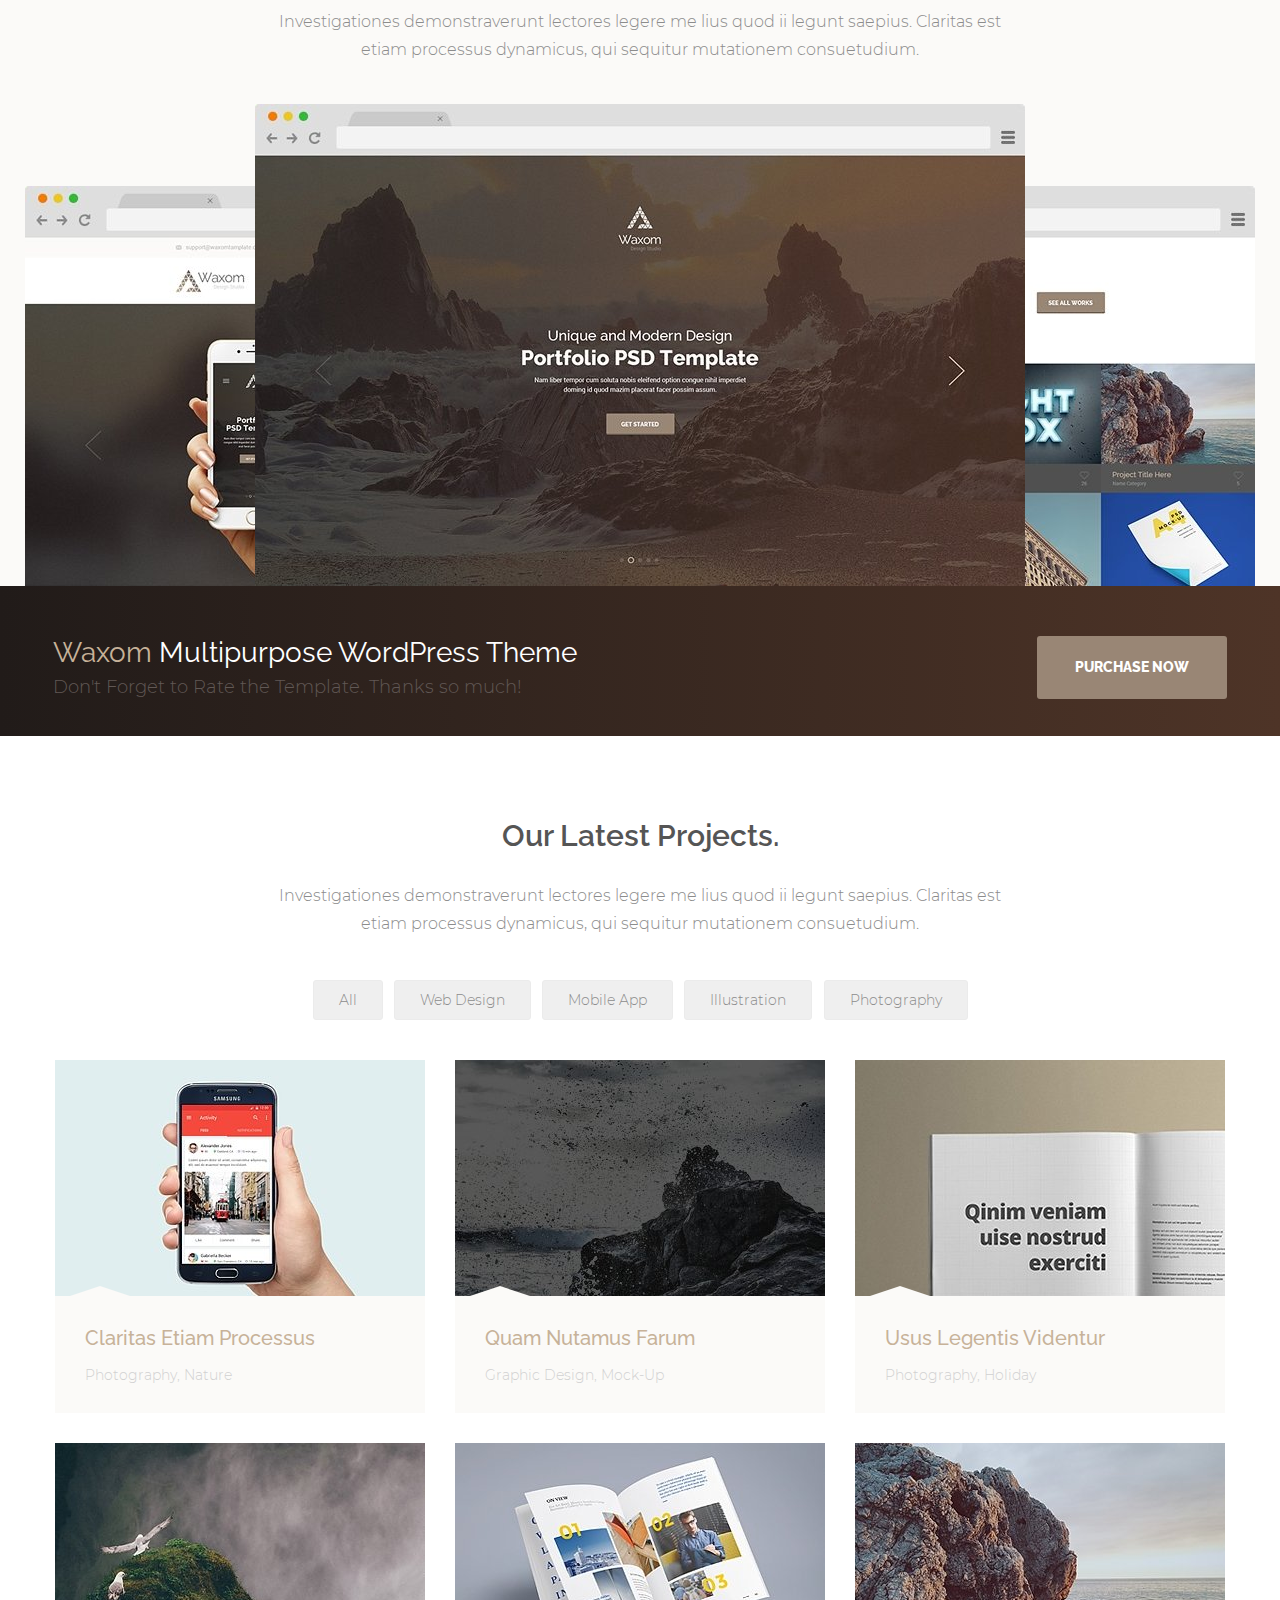
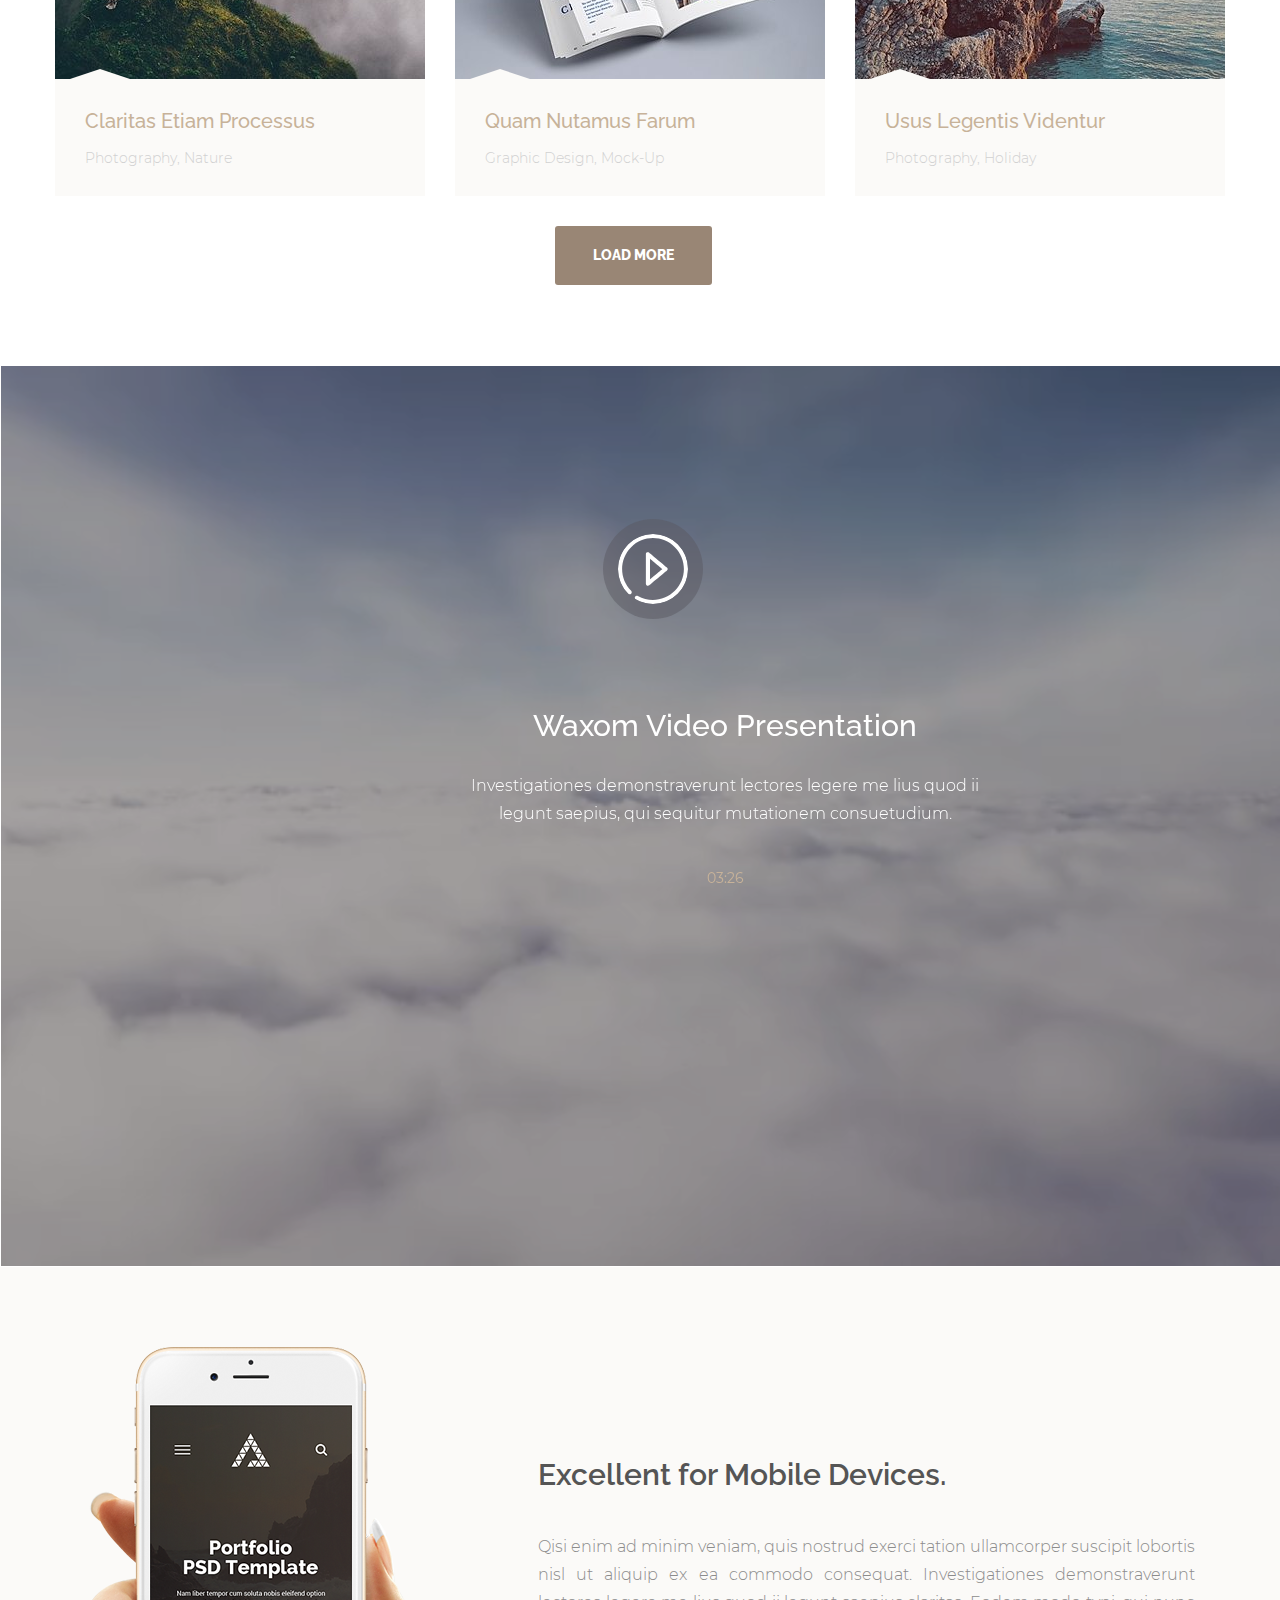
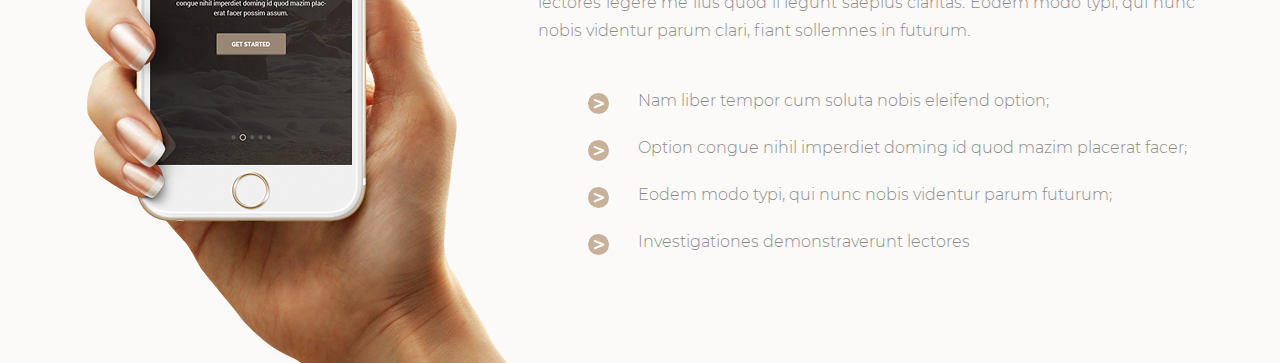
==== commit 7efdd5aa: "fonts, video, 3new sections" ====
--- a/index.html
+++ b/index.html
@@ -4,6 +4,7 @@
     <meta charset="UTF-8">
     <meta name="viewport" content="width=device-width, initial-scale=1.0">
     <link rel="stylesheet" href="css/style.css">
+    <link rel="stylesheet" href="font/stylesheet.css">
     <title>Document</title>
 </head>
 <body>
@@ -22,14 +23,15 @@
             </div>
             <nav>
                 <ul class="header-list">
-                    <li class="header-item"><a href="#">Home</a> </li>
-                    <li class="header-item"><a href="#">About Us</a></li>
-                    <li class="header-item"><a href="#">Portfolio</a></li>
-                    <li class="header-item"><a href="#">Features</a></li>
-                    <li class="header-item"><a href="#">Blog</a></li>
-                    <li class="header-item"><a href="#">Pricing</a></li>
-                    <li class="header-item"><a href="#">Shortcodes</a></li>
-                    <li class="header-item"><a href="#">Contact</a></li>
+                    <li class="header-item"><a href="#" class="header-item-link">Home</a> </li>
+                    <li class="header-item"><a href="#" class="header-item-link">About&nbsp;Us</a></li>
+                    <li class="header-item"><a href="#" class="header-item-link">Portfolio</a></li>
+                    <li class="header-item"><a href="#" class="header-item-link">Portfolio</a></li>
+                    <li class="header-item"><a href="#" class="header-item-link">Features</a></li>
+                    <li class="header-item"><a href="#" class="header-item-link">Blog</a></li>
+                    <li class="header-item"><a href="#" class="header-item-link">Pricing</a></li>
+                    <li class="header-item"><a href="#" class="header-item-link">Shortcodes</a></li>
+                    <li class="header-item"><a href="#" class="header-item-link">Contact</a></li>
                 </ul>
             </nav>
             <div class="wrp-cs">
@@ -55,30 +57,35 @@
                 </svg>
             </a>
             <div class="header-slide">
-                <h2 class="header-slide-slogan">Unique and Modern Design</h2>
-                <h1 class="header-slide-title">Portfolio PSD Template</h1>
+                <h1 class="visually-hidden">Moderm designs and templates for any sites</h1>
+                <p class="header-slide-slogan">Unique and Modern Design</p>
+                <p class="header-slide-title">Portfolio PSD Template</p>
                 <p class="header-slide-about">Nam liber tempor cum soluta nobis eleifend option congue nihil 
                     imperdiet doming id quod mazim placerat facer possim assum.
                 </p>
-                <a href="#" class="header-slide-get">Get started</a>
+                <button class="header-slide-button button">Get started</button>
             </div>
             <a href="#" class="header-slider-right">
-                <svg class="header-slider-arrowr"xmlns="http://www.w3.org/2000/svg"
+                <svg class="header-slider-arrowr" xmlns="http://www.w3.org/2000/svg"
                     xmlns:xlink="http://www.w3.org/1999/xlink"
                     width="42px" height="75px"  viewBox="0 0 42 75">
                     <path d="M2.973877,73.97943 C2.973877,73.97943 40.995117,37.498016 40.995117,37.498016 C40.995117,37.498016 2.973877,1.01828 2.973877,1.01828 C2.973877,1.01828 1.0048828,3.0219421 1.0048828,3.0219421 C1.0048828,3.0219421 36.93396,37.498016 36.93396,37.498016 C36.93396,37.498016 1.0048828,71.97656 1.0048828,71.97656 C1.0048828,71.97656 2.973877,73.97943 2.973877,73.97943 Z"/>
                 </svg>
             </a>            
         </div>
-        <form action="" class="header-slider-radio">
-            <input type="radio"> <input type="radio"> <input type="radio"> <input type="radio"> <input type="radio"> <input type="radio">
+        <form class="header-slider-radio">
+            <input type="radio"> 
+            <input type="radio"> 
+            <input type="radio"> 
+            <input type="radio">
+            <input type="radio">
         </form>
     </header>
     <main>            
         <section class="services">
             <h2 class="visually-hidden">Web & App Design, Development, Customization, Marketing</h2>
-            <div class="services-points">
-                <a href="#" class="services-points-link">
+            <ul class="services-list">
+                <li class="services-points">
                     <svg class="services-points-icon" xmlns="http://www.w3.org/2000/svg"
                         xmlns:xlink="http://www.w3.org/1999/xlink"
                         width="51px" height="51px"  viewBox="0 0 51 51">
@@ -87,12 +94,9 @@
                     <h3 class="services-points-title">Web & App Design</h3>
                     <p class="services-points-txt">Nam liber tempor cum soluta nobis eleifend option congue nihil imperdiet 
                         doming id quod mazim.
-                    </p>
-                    <hr class="services-points-line">
-                </a>
-            </div>
-            <div class="services-points">
-                <a href="#" class="services-points-link">
+                    </p>                    
+                </li>
+                <li class="services-points">
                     <svg class="services-points-icon" xmlns="http://www.w3.org/2000/svg"
                         xmlns:xlink="http://www.w3.org/1999/xlink"
                         width="46px" height="42px"  viewBox="0 0 46 42">
@@ -101,12 +105,9 @@
                     <h3 class="services-points-title">Development</h3>
                     <p class="services-points-txt">Lorem ipsum dolor sit amet, adipiscing elit, sed diam nonummy 
                         nibh euismod tincidunt ut laoreet.
-                    </p>
-                    <hr class="services-points-line">
-                </a>
-            </div>
-            <div class="services-points">
-                <a href="#" class="services-points-link">
+                    </p>                    
+                </li>
+                <li class="services-points">
                     <svg class="services-points-icon" xmlns="http://www.w3.org/2000/svg"
                         xmlns:xlink="http://www.w3.org/1999/xlink"
                         width="46px" height="46px"  viewBox="0 0 46 46">
@@ -116,11 +117,8 @@
                     <p class="services-points-txt">Nam liber tempor cum soluta nobis 
                         eleifend option congue nihil imperdiet doming id quod mazim.
                     </p>
-                    <hr class="services-points-line">
-                </a>
-            </div>
-            <div class="services-points">
-                <a href="#" class="services-points-link">
+                </li>
+                <li class="services-points">
                     <svg class="services-points-icon" xmlns="http://www.w3.org/2000/svg"
                         xmlns:xlink="http://www.w3.org/1999/xlink"
                         width="55px" height="38px"  viewBox="0 0 55 38">
@@ -129,103 +127,170 @@
                     <h3 class="services-points-title">Marketing</h3>
                     <p class="services-points-txt">Nam liber tempor cum soluta nobis eleifend option congue nihil imperdiet 
                         doming id quod mazim.
-                    </p>
-                    <hr class="services-points-line">
-                </a>
-            </div>
+                    </p>                    
+                </li>
+            </ul>
         </section>
         <section class="screenshots">
-            <h2 class="screenshots-title">Waxom is Realization of your Ideas.</h2>
-            <p class="screenshots-txt">Investigationes demonstraverunt lectores legere me lius quod ii legunt saepius. 
+            <h2 class="screenshots-title title">Waxom is Realization of your Ideas.</h2>
+            <p class="screenshots-txt txt">Investigationes demonstraverunt lectores legere me lius quod ii legunt saepius. 
                 Claritas est etiam processus dynamicus, qui sequitur mutationem consuetudium.
             </p>
             <div class="screenshots-carousel">
-                <div class="screenshots-carousel-screen1"></div>
-                <div class="screenshots-carousel-screen2"><img src="./img/browser_scr-center.jpg" alt="Variants of your desigh" height='482px'></div>
-                <div class="screenshots-carousel-screen3"></div>
+                <div class="screenshots-carousel-screen1"><img src="./img/browser_scr-fst.jpg" alt="Variants of your desigh" height='400'></div>
+                <div class="screenshots-carousel-screen2"><img src="./img/browser_scr-sec.jpg" alt="Variants of your desigh" height='482'></div>
+                <div class="screenshots-carousel-screen3"><img src="./img/browser_scr-thr.jpg" alt="Variants of your desigh" height='400'></div>
             </div>
         </section>
-        <aside>
+        <aside class='rate'>
             <div class="rate-wrp">
                 <div class="rateus">
                     <h2 class="rateus-title"><span class="rateus-title-color">Waxom</span> Multipurpose WordPress Theme</h2>
                     <p class="rateus-txt">Don't Forget to Rate the Template. Thanks so much!</p>
                 </div>
-                <a href="#" class="purchase">Purchase now</a>
+                <button class="purchase button">Purchase now</button>
             </div>
         </aside>
         <section class="projects">
             <div class="projects-wrp">
                 <h2 class="projects-title">Our Latest Projects.</h2>
-                <p class="projects-txt">Investigationes demonstraverunt lectores legere me lius quod ii legunt saepius. 
+                <p class="projects-txt txt">Investigationes demonstraverunt lectores legere me lius quod ii legunt saepius. 
                     Claritas est etiam processus dynamicus, qui sequitur mutationem consuetudium.
                 </p>
                 <ul class="projects-tabs">
-                    <li class="projects-item"><a href="#" class="projects-link">All</a></li>
-                    <li class="projects-item"><a href="#" class="projects-link">Web Design</a></li>
-                    <li class="projects-item"><a href="#" class="projects-link">Mobile App</a></li>
-                    <li class="projects-item"><a href="#" class="projects-link">Illustration</a></li>
-                    <li class="projects-item"><a href="#" class="projects-link">Photography</a></li>
+                    <li class="projects-item"><button class="projects-button">All</button></li>
+                    <li class="projects-item"><button class="projects-button">Web Design</button></li>
+                    <li class="projects-item"><button class="projects-button">Mobile App</button></li>
+                    <li class="projects-item"><button class="projects-button">Illustration</button></li>
+                    <li class="projects-item"><button class="projects-button">Photography</button></li>
                 </ul>
             </div>
-            <div class="projects-cards">
-                <div class="projects-card">
-                    <img class="projects-card-screen" src="./img/projects_1.jpg" alt="our latest project">
-                    <h3 class="projects-card-title">
-                        Claritas Etiam Processus
-                    </h3>
-                    <p class="projects-card-txt">
-                        Photography, Nature
+            <div class="projects-cards">                
+                <div class="projects-card">
+                    <img class="projects-card-screen" src="./img/projects_1.jpg" height="237" alt="our latest project">
+                    <div class="projects-card-about">
+                        <h3 class="projects-card-title">
+                            Claritas Etiam Processus
+                        </h3>
+                        <p class="projects-card-txt">
+                            Photography, Nature
+                        </p>
+                    </div>
+                </div>
+                <div class="projects-card">
+                    <img class="projects-card-screen" src="./img/projects_2.jpg" height="237" alt="our latest project">
+                    <div class="projects-card-about">
+                        <h3 class="projects-card-title">
+                            Quam Nutamus Farum
+                        </h3>
+                        <p class="projects-card-txt">
+                            Graphic Design, Mock-Up
+                        </p>
+                    </div>
+                </div>
+                <div class="projects-card">
+                    <img class="projects-card-screen" src="./img/projects_3.jpg" height="237" alt="our latest project">
+                    <div class="projects-card-about">
+                        <h3 class="projects-card-title">
+                            Usus Legentis Videntur
+                        </h3>
+                        <p class="projects-card-txt">
+                            Photography, Holiday
+                        </p>
+                    </div>
+                </div>
+                <div class="projects-card">
+                    <img class="projects-card-screen" src="./img/projects_4.jpg" height="237" alt="our latest project">
+                    <div class="projects-card-about">
+                        <h3 class="projects-card-title">
+                            Claritas Etiam Processus
+                        </h3>
+                        <p class="projects-card-txt">
+                            Photography, Nature
+                        </p>
+                    </div>
+                </div>
+                <div class="projects-card">
+                    <img class="projects-card-screen" src="./img/projects_5.jpg" height="237" alt="our latest project">
+                    <div class="projects-card-about">
+                        <h3 class="projects-card-title">
+                            Quam Nutamus Farum
+                        </h3>
+                        <p class="projects-card-txt">
+                            Graphic Design, Mock-Up
+                        </p>
+                    </div>
+                </div>
+                <div class="projects-card">
+                    <img class="projects-card-screen" src="./img/projects_6.jpg" height="237" alt="our latest project">
+                    <div class="projects-card-about">
+                        <h3 class="projects-card-title">
+                            Usus Legentis Videntur
+                        </h3>
+                        <p class="projects-card-txt">
+                            Photography, Holiday
+                        </p>
+                    </div>
+                </div>
+            </div>
+            <div class="projects-bigbutton"><button class="button">Load More</button></div>
+        </section> 
+        <section class="video">
+            <video class="video-file"
+                   /*width="1920"*/
+                   height="705"
+                   autoplay
+                   loop
+                   muted
+                   src="./video/sky.mp4">
+            </video>
+            <svg class="video-play-icon" xmlns="http://www.w3.org/2000/svg"
+                xmlns:xlink="http://www.w3.org/1999/xlink"
+                width="70px" height="70px"  viewBox="5 5 70 70">
+                <path fill-rule="evenodd" d="M34.933594,56.81958 C34.637512,56.81958 34.339172,56.755127 34.060303,56.62549 C33.336792,56.28662 32.874207,55.559082 32.874207,54.760254 C32.874207,54.760254 32.874207,25.235107 32.874207,25.235107 C32.874207,24.436035 33.336548,23.708252 34.060303,23.369629 C34.783447,23.030273 35.639526,23.141113 36.252625,23.652588 C36.252625,23.652588 53.967285,38.415283 53.967285,38.415283 C54.437073,38.80664 54.70862,39.38623 54.70862,39.997314 C54.70862,40.609375 54.437256,41.188477 53.967285,41.580322 C53.967285,41.580322 36.252625,56.34253 36.252625,56.34253 C35.87567,56.65674 35.4068,56.81958 34.933594,56.81958 ZM36.99408,29.632812 C36.99408,29.632812 36.99408,50.362305 36.99408,50.362305 C36.99408,50.362305 49.431274,39.997314 49.431274,39.997314 C49.431274,39.997314 36.99408,29.632812 36.99408,29.632812 ZM39.93683,74.99829 C34.072144,74.99902 28.173218,73.53589 22.830505,70.52759 C21.839355,69.96997 21.487915,68.71338 22.046387,67.72217 C22.603699,66.73096 23.860046,66.37891 24.851929,66.937744 C36.869812,73.703125 52.082397,71.61157 61.845276,61.845215 C73.89203,49.798096 73.89203,30.19751 61.845276,18.149902 C49.7984,6.1013184 30.19629,6.1018066 18.150024,18.149902 C6.10376,30.19751 6.10376,49.798096 18.150024,61.845215 C18.954529,62.649414 18.954529,63.954346 18.150024,64.75903 C17.346497,65.56348 16.04187,65.56348 15.237244,64.75903 C1.5844727,51.104736 1.5844727,28.890137 15.237244,15.236084 C28.890625,1.5842285 51.104065,1.5830078 64.75903,15.236084 C78.411865,28.890137 78.411865,51.104736 64.75903,64.75903 C58.033325,71.484375 49.025696,74.99829 39.93683,74.99829 Z"/>
+            </svg>
+            <div class="video-about">
+                <h2 class="video-title">
+                    Waxom Video Presentation
+                </h2>
+                <p class="video-txt">
+                    Investigationes demonstraverunt lectores legere me lius quod ii legunt saepius, qui sequitur mutationem consuetudium.
+                </p>
+                <p class="video-time">
+                    03:26
+                </p>
+            </div>
+
+        </section> 
+        <section class="formobile">
+            <div class="formobile-wrp">
+                <div class="formobile-about">
+                    <h2 class="formobile-title title">
+                        Excellent for Mobile Devices.
+                    </h2>
+                    <p class="formobile-txt txt">
+                        Qisi enim ad minim veniam, quis nostrud exerci tation ullamcorper suscipit lobortis nisl ut aliquip ex ea commodo consequat. 
+                        Investigationes demonstraverunt lectores 
+                        legere me lius quod ii legunt saepius claritas. 
+                        Eodem modo typi, qui nunc nobis videntur parum clari, fiant sollemnes in futurum.
                     </p>
-                </div>
-                <div class="projects-card">
-                    <img class="projects-card-screen" src="./img/projects_2.jpg" alt="our latest project">
-                    <h3 class="projects-card-title">
-                        Quam Nutamus Farum
-                    </h3>
-                    <p class="projects-card-txt">
-                        Graphic Design, Mock-Up
-                    </p>
-                </div>
-                <div class="projects-card">
-                    <img class="projects-card-screen" src="./img/projects_3.jpg" alt="our latest project">
-                    <h3 class="projects-card-title">
-                        Usus Legentis Videntur
-                    </h3>
-                    <p class="projects-card-txt">
-                        Photography, Holiday
-                    </p>
-                </div>
-                <div class="projects-card">
-                    <img class="projects-card-screen" src="./img/projects_4.jpg" alt="our latest project">
-                    <h3 class="projects-card-title">
-                        Claritas Etiam Processus
-                    </h3>
-                    <p class="projects-card-txt">
-                        Photography, Nature
-                    </p>
-                </div>
-                <div class="projects-card">
-                    <img class="projects-card-screen" src="./img/projects_5.jpg" alt="our latest project">
-                    <h3 class="projects-card-title">
-                        Quam Nutamus Farum
-                    </h3>
-                    <p class="projects-card-txt">
-                        Graphic Design, Mock-Up
-                    </p>
-                </div>
-                <div class="projects-card">
-                    <img class="projects-card-screen" src="./img/projects_6.jpg" alt="our latest project">
-                    <h3 class="projects-card-title">
-                        Usus Legentis Videntur
-                    </h3>
-                    <p class="projects-card-txt">
-                        Photography, Holiday
-                    </p>
-                </div>
-            </div>
-            <!--<a href="#" class="projects-link">Load More</a>-->
-        </section>
+                    <ul class="formobile-list">
+                        <li class="formobile-item txt">
+                            Nam liber tempor cum soluta nobis eleifend option;
+                        </li>
+                        <li class="formobile-item txt">
+                            Option congue nihil imperdiet doming id quod mazim placerat facer;
+                        </li>
+                        <li class="formobile-item txt">
+                            Eodem modo typi, qui nunc nobis videntur parum futurum;
+                        </li>
+                        <li class="formobile-item txt">
+                            Investigationes demonstraverunt lectores
+                        </li>
+                    </ul>
+                </div>
+            </div>
+        </section>      
     </main>
     
 </body>
--- a/css/style.css
+++ b/css/style.css
@@ -1,28 +1,85 @@
-body, nav, ul, li, p, a, h1, h2, h3 {
+body, nav, ul, li, p, a, h1, h2, h3, img, div {
     margin: 0;
     padding: 0;
 }
+
+p, a, h1, h2, h3 {
+  font-weight: normal;
+  line-height: normal;
+}
+
 a {
     text-decoration: none;
 }
 
 ul {
     list-style-type: none;
+}
+
+input,
+input:hover,
+input:focus,
+input:active,
+input:checked {
+  border: none;
+  background: none;
+  color: transparent;
+}
+
+body {
+  width: 100%;
+}
+
+.button {
+  font-family: 'raleway', 'arial', sans-serif;
+  font-size: 14px;
+  line-height: 23px;
+  font-weight: 800;
+  text-transform: uppercase;
+  color: #ffffff;
+  background: #998675;
+  padding: 18px 38px;
+  border-radius: 3px;
+  border: none;
+}
+
+.button:hover,
+.button:focus {
+  color: #555555;
+  text-shadow: #ffffff 0 0 3px;  
+}
+
+.title {
+  font-family: 'raleway', 'arial', sans-serif;
+  font-size: 30px;
+  line-height: 1.2;
+  font-weight: 600;
+  color: #555555;
+}
+
+.txt {
+  font-family: 'montserrat', 'arial', sans-serif;
+  font-size: 16px;
+  line-height: 28px;
+  font-weight: 300;
+  color: #8c8c8c;
 }
 
 .header {
     background-image: url(../img/bg_photo.jpg);
     background-repeat: no-repeat;
+    background-size: cover;
     background-color: #6d6b68;
     padding: 40px 0;
+    width: 100%;
 }
 
 .header-top {
     display: flex;
     justify-content: space-between;
     max-width: 1178px;
-    width: 60%;
-    margin: 0 20%;
+    /*width: 80%;*/
+    margin: 0 auto;
 }
 
 .logo-link {
@@ -55,7 +112,7 @@
 }
  
 .logo-txt {
-    font-family: 'Raleway', sans-serif;
+    font-family: 'raleway', 'arial', sans-serif;
     font-size: 34px;
     line-height: 1.2;
     font-weight: 400;
@@ -75,12 +132,18 @@
 }
 
 
-.header-item a {
-    font-family: Montserrat;
+.header-item-link {
+    font-family: 'montserrat', 'arial', sans-serif;
     font-size: 14px;
     line-height: 1.2;
     font-weight: 300;
     color: #ffffff;
+}
+
+.header-item-link:hover,
+.header-item-link:focus,
+.header-item-link:active {
+  color: #c7b299;
 }
 
 .wrp-cs {
@@ -119,12 +182,15 @@
     border: none;
 }
 
-input[type=search]:hover {
+input[type=search]:hover,
+input[type=search]:active {
   background-image: url(../img/icon_search-hover.svg);
 }
 
 input[type=search]:focus {
     width: 130px;
+    transition: width 1s ease-out;
+    background-image: url(../img/icon_search-hover.svg);
     padding-left: 32px;
     margin-left: 27px;
     background-color: #6d6b68;
@@ -132,69 +198,264 @@
     cursor: auto;
 }
 
-/*.search-input::-webkit-input-placeholder {
-  color: transparent; opacity: 1; transition: opacity 0.3s ease;
-}
-
-.search-input::-moz-placeholder {
-  color: transparent; opacity: 1; transition: opacity 0.3s ease; 
-}
-
-.search-input:-moz-placeholder  {
-  color: transparent; opacity: 1; transition: opacity 0.3s ease; 
-}
-
-.search-input:-ms-input-placeholder {
-  color: transparent; opacity: 1; transition: opacity 0.3s ease; 
-}
-
-
-.search-input:focus::-webkit-input-placeholder {opacity: 0; transition: opacity 0.3s ease;}
-.search-input:focus::-moz-placeholder          {opacity: 0; transition: opacity 0.3s ease;}
-.search-input:focus:-moz-placeholder           {opacity: 0; transition: opacity 0.3s ease;}
-.search-input:focus:-ms-input-placeholder      {opacity: 0; transition: opacity 0.3s ease;}
-}*/
-
 .header-slider {
   display: flex;
   justify-content: space-between;
+  align-items: center;
   max-width: 1620px;
-  margin-top: 200px;
-  padding: 85px 185px 0;  
+  min-height: 840px;
+  /*margin-top: 200px;*/
+  margin: 0 auto;
+  /*padding: 85px 185px 0;*/  
 }
 
 .header-slide {
   text-align: center;
-  margin-bottom: 330px;
+  display: flex;
+  flex-direction: column;
+  align-items: center;
+  /*margin-bottom: 330px;*/
 }
 
 .header-slide-slogan {
-  font-family: Raleway;
+  font-family: 'raleway', 'arial', sans-serif;
   font-size: 36px;
   line-height: 1.2;
   font-weight: 500;
   color: #ffffff;
+  margin-bottom: 13px;
 }
 
 .header-slide-title {
-  font-family: Raleway;
+  font-family: 'raleway', 'arial', sans-serif;
   font-size: 52px;
   line-height: 1.2;
   font-weight: 800;
   color: #ffffff;
+  margin-bottom: 17px;
 }
 
 .header-slide-about {
-  margin-bottom: 55px;
-  font-family: Montserrat;
+  margin-bottom: 53px;
+  font-family: 'montserrat', 'arial', sans-serif;
   font-size: 16px;
   line-height: 24px;
   font-weight: 300;
   color: #ffffff;
-}
-
-.header-slide-get {
-  font-family: Raleway;
+  max-width: 562px;
+}
+
+.header-slider-arrowl,
+.header-slider-arrowr {
+  color: #ffffff;
+  fill: CurrentColor;
+}
+
+.header-slider-arrowl:hover,
+.header-slider-arrowr:hover,
+.header-slider-arrowl:focus,
+.header-slider-arrowr:focus,
+.header-slider-arrowl:active,
+.header-slider-arrowr:active {
+  fill: #c7b299;
+}
+
+.header-slider-radio {
+  margin: 0 auto;
+  width: 120px;
+}
+
+input[type=radio] {
+  width: 11px;
+  height: 11px;
+  opacity: 0.5;
+  background-color: #ffffff;
+  margin: 4px;
+}
+
+input[type=radio]:hover,
+input[type=radio]:focus {
+  width: 13px;
+  height: 13px;
+  border: 2px solid #d3c1ad;
+  background-color: #555555;
+  margin: 2px 3px;
+}
+
+input[type=radio]:active,
+input[type=radio]:checked {
+  width: 15px;
+  height: 15px;
+  border: 2px solid #d3c1ad;
+  background-color: #555555;
+  margin: 0 2px;
+}
+
+.visually-hidden {
+  position: absolute;
+  clip: rect(0 0 0 0);
+  width: 1px;
+  height: 1px;
+  margin: -1px;
+}
+
+.services-list {
+  max-width: 1174px;
+  width: 58%;
+  margin: 0 21% 80px;
+  padding-top: 80px;
+  display: flex;
+  justify-content: space-between;
+  align-items: flex-end;
+}
+
+.services-points {  
+  width: 266px;
+  display: flex;
+  flex-direction: column;
+  align-items: center;
+  text-align: center;  
+  color: #555555;
+}
+
+.services-points:after {
+  content: "";
+  display: block;
+  width: 70px;
+  height: 4px;
+  background-color: #fbfaf8;
+  margin: 0 auto;
+  align-self: flex-end;
+}
+
+.services-points:hover:after {
+  background-color: #c7b299;
+}
+
+.services-points-link {
+  text-align: center;  
+  color: #555555;
+}
+
+.services-points-title {
+  font-family: 'raleway', 'arial', sans-serif;
+  font-size: 22px;
+  line-height: 1.2;
+  font-weight: 600;
+  margin-bottom: 20px;
+}
+
+.services-points-txt {
+  font-family: 'montserrat', 'arial', sans-serif;
+  font-size: 14px;
+  line-height: 24px;
+  font-weight: 300;
+  color: #8c8c8c;
+  margin-bottom: 30px;
+}
+
+.services-points:hover .services-points-icon,
+.services-points:focus .services-points-icon {
+  fill: #c7b299;
+}
+
+.services-points:hover .services-points-title,
+.services-points:focus .services-points-title {
+  color: #c7b299;
+}
+
+.services-points-icon {
+  fill: CurrentColor;
+  margin-bottom: 28px;
+}
+
+.screenshots {
+  background-color: #fbfaf8;
+  padding-top: 80px;
+}
+
+.screenshots-title {
+  text-align: center;
+  margin: 0 0 28px 0;
+}
+
+.screenshots-txt {
+  width: 757px;
+  text-align: center;
+  margin: 0 auto 40px;
+}
+
+.screenshots-carousel {
+  display: flex;
+  max-width: 1230px;
+  margin: 0 auto;
+  position: relative;
+  height: 482px;
+}
+
+.screenshots-carousel-screen1 {  
+  height: 400px;
+  position: absolute;
+  top: 82px;
+  left: 0;
+  z-index: 1;
+}
+
+.screenshots-carousel-screen2 {  
+  height: 482px;
+  width: 770px;
+  /*margin: 0 auto;*/
+  position: absolute;
+  top: 0;
+  left: 230px;
+  z-index: 3;
+}
+
+.screenshots-carousel-screen3 {
+  height: 400px;
+  position: absolute;
+  top: 82px;
+  right: 0;
+  z-index: 2;
+}
+
+.rate {
+  height: 100px;
+  background-color: #f4f5f8;
+  background-image: linear-gradient(90.0deg, #211b19 0%, #4e3427 100%);
+  padding-top: 50px;
+}
+
+.rate-wrp {
+  max-width: 1174px;
+  margin: 0 auto;
+  display: flex;
+  justify-content: space-between;
+}
+
+.rateus-title {
+  font-family: 'raleway', 'arial', sans-serif;
+  font-size: 28px;
+  line-height: 1.2;
+  font-weight: 400;
+  color: #ffffff;
+  margin-bottom: 8px;
+}
+
+.rateus-title-color {
+  color: #c7b299;
+}
+
+.rateus-txt {
+  font-family: 'montserrat', 'arial', sans-serif;
+  font-size: 18px;
+  line-height: 1.2;
+  font-weight: 300;
+  color: #615855;
+}
+
+.purchase {
+  font-family: 'raleway', 'arial', sans-serif;
   font-size: 14px;
   line-height: 23px;
   font-weight: 800;
@@ -204,227 +465,298 @@
   padding: 18px 38px;
   border-radius: 3px;
 }
-.header-slider-arrowl, header-slider-arrowr {
-  color: #ffffff;
-  fill: CurrentColor;
-}
-
-.header-slider-radio {
-  margin: 0 auto;
-  width: 110px;
-}
-
-.visually-hidden {
-  position: absolute;
-  clip: rect(0 0 0 0);
-  width: 1px;
-  height: 1px;
-  margin: -1px;
-}
-
-.services {
-  max-width: 1168px;
-  width: 58%;
-  margin: 0 21% 80px;
-  padding-top: 80px;
-  display: flex;
-  justify-content: space-between;
-}
-
-.services-points {  
-  width: 266px;
-  display: flex;
-  flex-direction: column;
-  align-items: center;
-}
-
-.services-points-link {
+
+.projects {
+  padding-top: 82px;
+  margin-bottom: 80px;
+}
+
+.projects-wrp { 
+  max-width: 1170px;
+  margin: 0 auto;
   text-align: center;
-  color: #555555;
-}
-
-.services-points-line {
-  width:70px;
-  size: 3px;
-  color: #fbfaf8;
-}
-
-.services-points:hover .services-points-icon {
-  fill: #c7b299;
-}
-
-.services-points:hover .services-points-txt {
-  color: #c7b299;
-}
-
-.services-points:hover .services-points-title {
-  color: #c7b299;
-}
-
-.services-points:hover .services-points-line {
-  color: #c7b299;
-}
-
-.services-points:active .services-points-icon {
-  fill: #c7b299;
-}
-
-.services-points:active .services-points-txt {
-  color: #c7b299;
-}
-
-.services-points:active .services-points-title {
-  color: #c7b299;
-}
-
-.services-points:active .services-points-line {
-  color: #c7b299;
-}
-
-.services-points-icon {
-  fill: CurrentColor;
-}
-
-.screenshots {
-  background-color: #fbfaf8;
-  padding-top: 80px;
-}
-
-.screenshots-title {
-  font-family: Raleway;
+}
+
+.projects-title {
+  font-family: 'raleway', 'arial', sans-serif;
   font-size: 30px;
   line-height: 1.2;
   font-weight: 600;
   color: #555555;
-  text-align: center;
-  margin: 0 0 28px 0;
-}
-
-.screenshots-txt {
-  font-family: Montserrat;
+  margin-bottom: 28px;
+}
+
+.projects-txt {
+  font-family: 'montserrat', 'arial', sans-serif;
   font-size: 16px;
   line-height: 28px;
   font-weight: 300;
   color: #8c8c8c;
-  text-align: center;
-  margin: 0 0 40px 0;
-}
-
-.screenshots-carousel {
-  display: flex;
-  max-width: 1230px;
-  margin: 0 auto;
-}
-
-.screenshots-carousel-screen1 {
-  background-image: url(../img/browser_scr-left.jpg);
-  background-repeat: no-repeat;
-  background-size: cover;
-  height: 482px;
-}
-
-.screenshots-carousel-screen2 {
-  background-image: url(../img/browser_scr-center.jpg);
-  background-repeat: no-repeat;
-  background-size: cover;
-  height: 482px;
-  width: 770px;
-  margin: 0 auto;
-}
-
-aside {
-  height: 100px;
-  background-color: #f4f5f8;
-  background-image: linear-gradient(90.0deg, #211b19 0%, #4e3427 100%);
-  padding-top: 50px;
-}
-
-.rate-wrp {
-  max-width: 1174px;
-  margin: 0 auto;
+  margin-bottom: 20px;
+  width: 757px;
+  margin: 0 auto 20px;
+}
+
+.projects-tabs {
+  padding-top: 22px;
   display: flex;
   justify-content: space-between;
-}
-
-.rateus-title {
-  font-family: Raleway;
-  font-size: 28px;
-  line-height: 1.2;
-  font-weight: 400;
-  color: #ffffff;
-}
-
-.rateus-title-color {
-  color: #c7b299;
-}
-
-.rateus-txt {
-  font-family: Montserrat;
-  font-size: 18px;
-  line-height: 1.2;
+  max-width: 655px;
+  margin: 0 auto 20px;
+}
+
+.projects-button {
+  font-family: 'montserrat', 'arial', sans-serif;
+  font-size: 14px;
+  line-height:normal;
   font-weight: 300;
-  color: #615855;
-}
-
-.purchase {
-  font-family: Raleway;
-  font-size: 14px;
-  line-height: 23px;
-  font-weight: 800;
-  text-transform: uppercase;
-  color: #ffffff;
-  background: #998675;
-  padding: 18px 38px;
+  color: #8c8c8c;  
+  border: 1px solid #ebebeb;
   border-radius: 3px;
-}
-
-.projects {
-  padding-top: 82px;
-}
-
-.projects-wrp { 
-  max-width: 1170px;
-  margin: 0 auto;
-  text-align: center;
-}
-.projects-tabs {
-  display: flex;
+  padding: 10px 25px;  
+  display: flex;
+  flex-wrap: nowrap;
+}
+
+.projects-button:hover,
+.projects-button:focus {
+  background-color: #998675;
+  color: #ffffff;
+}
+
+.projects-button:active {
+  opacity: 0.7;
+  border: none;
 }
 
 .projects-cards {
   display: flex;
   flex-wrap: wrap;
   justify-content: space-between;
-  max-width: 1170px;
-  margin: 0 auto;
+  max-width: 1200px;
+  margin: 0 auto;
+  padding-top: 20px;
+}
+
+.projects-card {
+  margin: 0 15px 30px;
+  position: relative;
+}
+
+.projects-card:hover:before {
+  content: "";
+  display: block;
+  width: 30px;
+  height: 30px;
+  background-image: url(../img/link_project.svg);
+  position: absolute;
+  top: 30%;
+  left: 40%;
+  right: 0;
+  bottom: 0;
+}
+
+.projects-card:hover:after {
+  content: "";
+  display: block;
+  width: 30px;
+  height: 30px;
+  background-image: url(../img/lupa_project.svg);
+  background-repeat: no-repeat;
+  position: absolute;
+  top: 30%;
+  left: 55%;
+  right: 0;
+  bottom: 0;
 }
 
 .projects-card-title {
-  font-family: Raleway;
+  font-family: 'raleway', 'arial', sans-serif;
   font-size: 20px;
   line-height: 1.2;
   font-weight: 500;
   color: #c7b299;
+  padding: 30px 30px 15px;
 }
 
 .projects-card-txt {
-  font-family: Montserrat;
+  font-family: 'montserrat', 'arial', sans-serif;
   font-size: 14px;
   line-height: 20px;
   font-weight: 300;
   color: #d1d1d1;
-  }
-
-/*.projects-link {
-  font-family: Raleway;
+  padding: 0 30px 28px;
+}
+
+.projects-card-about {
+  width: 370px; 
+  background-color: #fbfaf8;
+  position: relative;  
+  margin-top: -5px;
+}
+
+.projects-card-about:before {
+  content: "";
+  display: block;
+  border: 30px solid transparent;	
+  border-bottom: 10px solid #fbfaf8;
+  position: absolute;
+  top: -40px;
+  left: 15px;
+}
+
+.projects-card:hover .projects-card-about {
+  background-color: #362f2d;
+}
+
+.projects-card:hover .projects-card-about:before {
+    border-bottom: 10px solid #362f2d;
+}
+
+.projects-card-about:hover .projects-card-title {
+  color: #ffffff;
+}
+
+.projects-bigbutton {
+  width: 170px;
+  margin: 0 auto;
+}
+
+.video {
+  width: 100%;
+  min-height: 300px;
+  border: 1px solid;
+  position: relative;
+  color: #fff;
+  display: flex; 
+}
+
+.video:after{
+  content: '';
+  position: absolute;
+  top: 0;
+  left: 0;
+  right: 0;
+  bottom: 0;
+  background: #362f2d;
+  opacity: 0.4;
+  z-index: 1;
+}
+
+.video-file {
+  width: 100%;
+  height: 100vh;
+  object-fit: cover;
+}
+
+.video-play-icon {
+  width: 70px;
+  margin: 0 auto;  
+  position: absolute;
+  top: 17%;
+  left: 47%;
+  color: #ffffff;
+  fill: CurrentColor;
+  padding: 15px;
+  background: rgba(89,90,97,0.5);
+  border-radius: 50px;
+  z-index: 2;
+}
+
+.video-play-icon:hover,
+.video-play-icon:focus {
+  fill: #c7b299;
+  background: rgba(89,90,97,0.8);
+}
+
+.video-about {
+  width: 552px;
+  margin: 0 auto;  
+  text-align: center;
+  position: absolute;
+  top: 38%;
+  left: 35%;  
+  z-index: 2;
+}
+
+.video-title {
+  font-family: 'raleway', 'arial', sans-serif;
+  font-size: 30px;
+  line-height: 1.2;
+  font-weight: 500;
+  color: #ffffff;
+  margin-bottom: 28px;
+}
+
+.video-txt {
+  font-family: 'montserrat', 'arial', sans-serif;
+  font-size: 16px;
+  line-height: 28px;
+  font-weight: 300;
+  color: #ffffff;
+  margin-bottom: 38px;
+}
+
+.video-time {
+  font-family: 'montserrat', 'arial', sans-serif;
   font-size: 14px;
-  line-height: 23px;
-  font-weight: 800;
-  text-transform: uppercase;
-  color: #ffffff;
-  background: #998675;
-  padding: 18px 38px;
-  border-radius: 3px;
-  width: 170px;
-  margin: 0 auto;
-}*/+  line-height: 24px;
+  font-weight: 400;
+  color: #c7b299;
+}
+
+.formobile {
+  background-color: #fbfaf8;
+  padding-top: 80px;
+}
+
+.formobile-wrp {
+  max-width: 1110px;
+  min-height: 616px;
+  margin: 0 auto;
+  background-image: url(../img/iphone_in_hand.png);
+  background-repeat: no-repeat;
+
+}
+
+.formobile-about {
+  width: 657px;
+  margin-left: 423px;
+  padding:110px 0 0 30px;
+}
+
+.formobile-title {
+  margin-bottom: 40px;
+}
+
+.formobile-txt {
+  margin-bottom: 40px;
+  text-align: justify;
+}
+
+.formobile-list {
+  margin-left:100px;
+}
+
+.formobile-item {
+  line-height: 32px;
+  position: relative;
+  margin-bottom: 15px;
+}
+
+.formobile-item:before {
+  content: ">";
+  display: block;
+  position: absolute;
+  top: 8px;
+  left: -50px;
+  font-size: 21px;
+  font-weight: bold;
+  width: 21px;
+  height: 21px;
+  border-radius: 50%;
+  background-color: #c7b299;
+  text-align: center;
+  line-height: 21px;
+  color: #fff;
+}--- a/font/stylesheet.css
+++ b/font/stylesheet.css
@@ -0,0 +1,81 @@
+@font-face {
+    font-family: 'montserrat';
+    src: url('montserrat-regular.woff2') format('woff2'),
+        url('montserrat-regular.woff') format('woff');
+    font-weight: normal;
+    font-style: normal;
+    font-display: swap;
+}
+
+@font-face {
+    font-family: 'montserrat';
+    src: url('montserrat-light.woff2') format('woff2'),
+        url('montserrat-light.woff') format('woff');
+    font-weight: 300;
+    font-style: normal;
+    font-display: swap;
+}
+
+@font-face {
+    font-family: 'montserrat';
+    src: url('montserrat-extralight.woff2') format('woff2'),
+        url('montserrat-extralight.woff') format('woff');
+    font-weight: 200;
+    font-style: normal;
+    font-display: swap;
+}
+
+@font-face {
+    font-family: 'roboto';
+    src: url('roboto-regular.woff2') format('woff2'),
+        url('roboto-regular.woff') format('woff');
+    font-weight: normal;
+    font-style: normal;
+    font-display: swap;
+}
+@font-face {
+    font-family: 'raleway';
+    src: url('raleway-regular.woff2') format('woff2'),
+        url('raleway-regular.woff') format('woff');
+    font-weight: normal;
+    font-style: normal;
+    font-display: swap;
+}
+
+@font-face {
+    font-family: 'raleway';
+    src: url('raleway-medium.woff2') format('woff2'),
+        url('raleway-medium.woff') format('woff');
+    font-weight: 500;
+    font-style: normal;
+    font-display: swap;
+}
+
+@font-face {
+    font-family: 'raleway';
+    src: url('raleway-bold.woff2') format('woff2'),
+        url('raleway-bold.woff') format('woff');
+    font-weight: bold;
+    font-style: normal;
+    font-display: swap;
+}
+
+@font-face {
+    font-family: 'raleway';
+    src: url('raleway-extrabold.woff2') format('woff2'),
+        url('raleway-extrabold.woff') format('woff');
+    font-weight: 800;
+    font-style: normal;
+    font-display: swap;
+}
+
+@font-face {
+    font-family: 'raleway';
+    src: url('raleway-semibold.woff2') format('woff2'),
+        url('raleway-semibold.woff') format('woff');
+    font-weight: 600;
+    font-style: normal;
+    font-display: swap;
+}
+
+
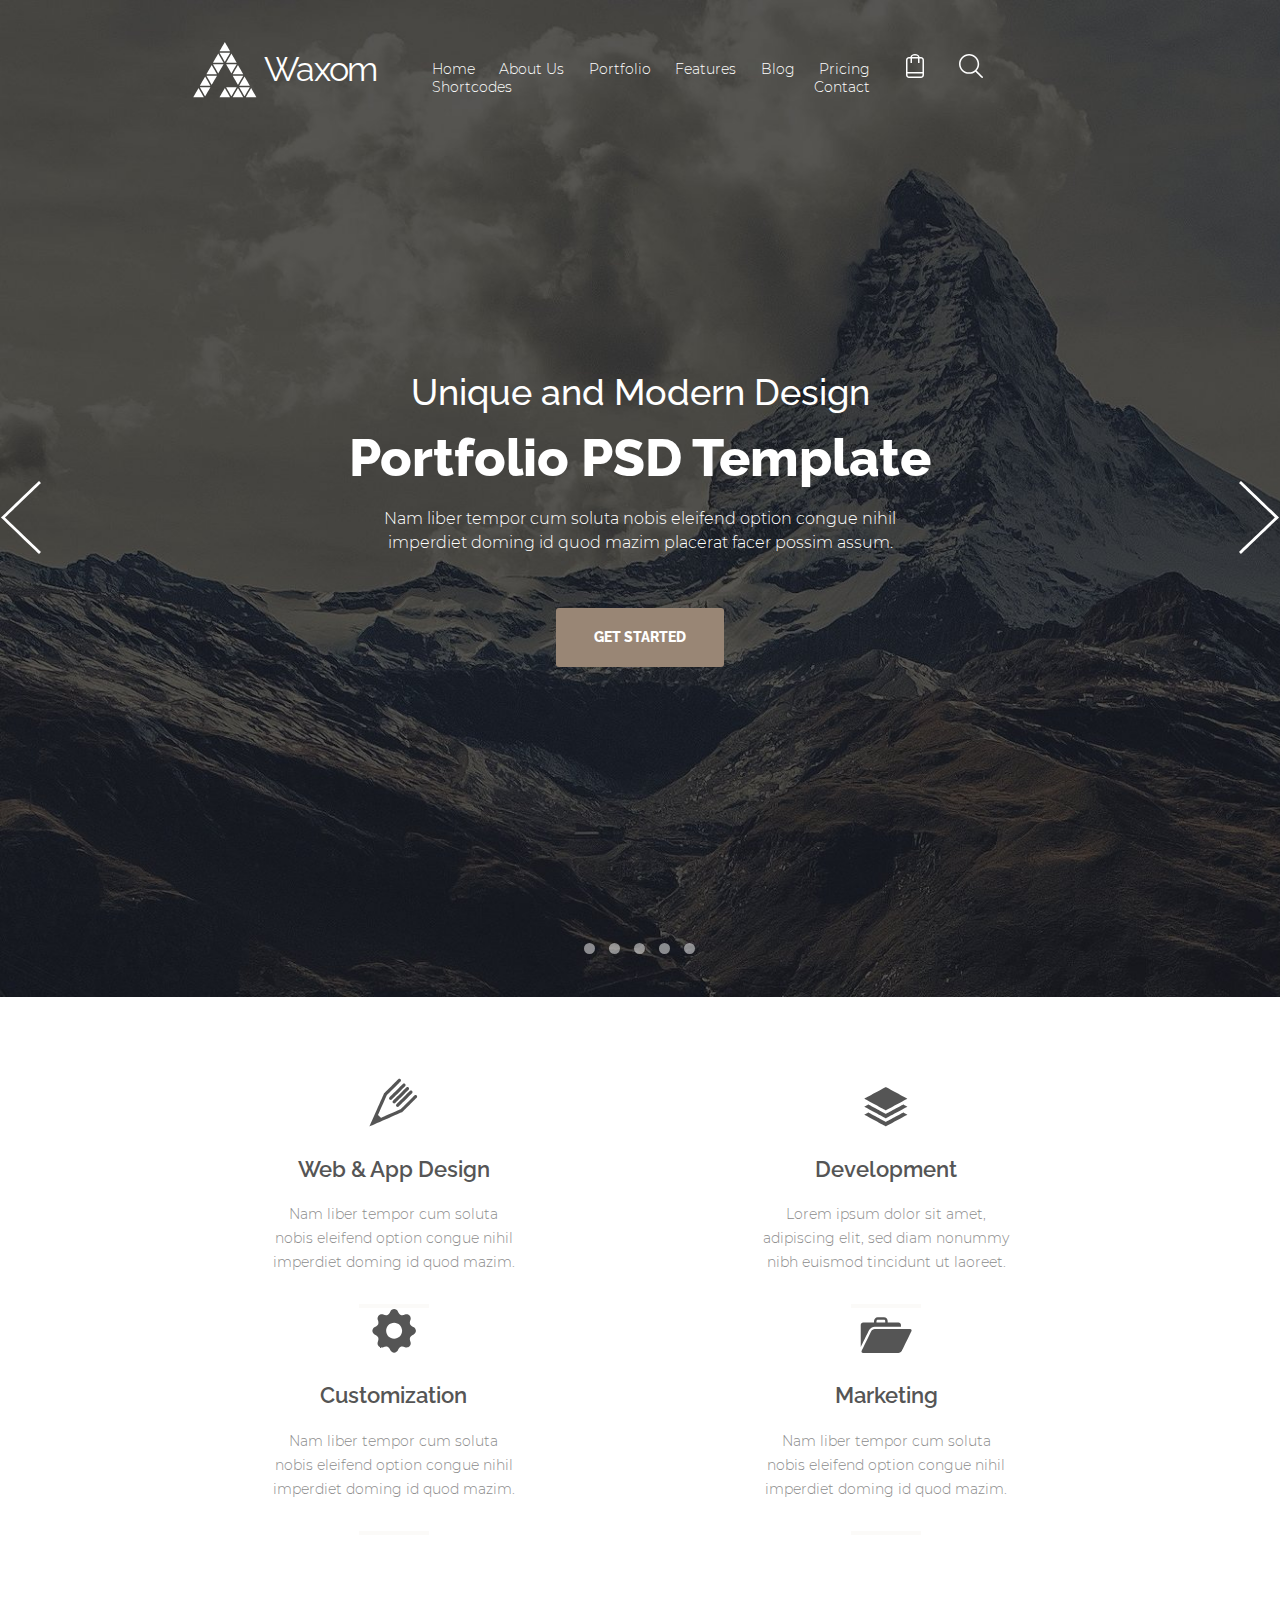
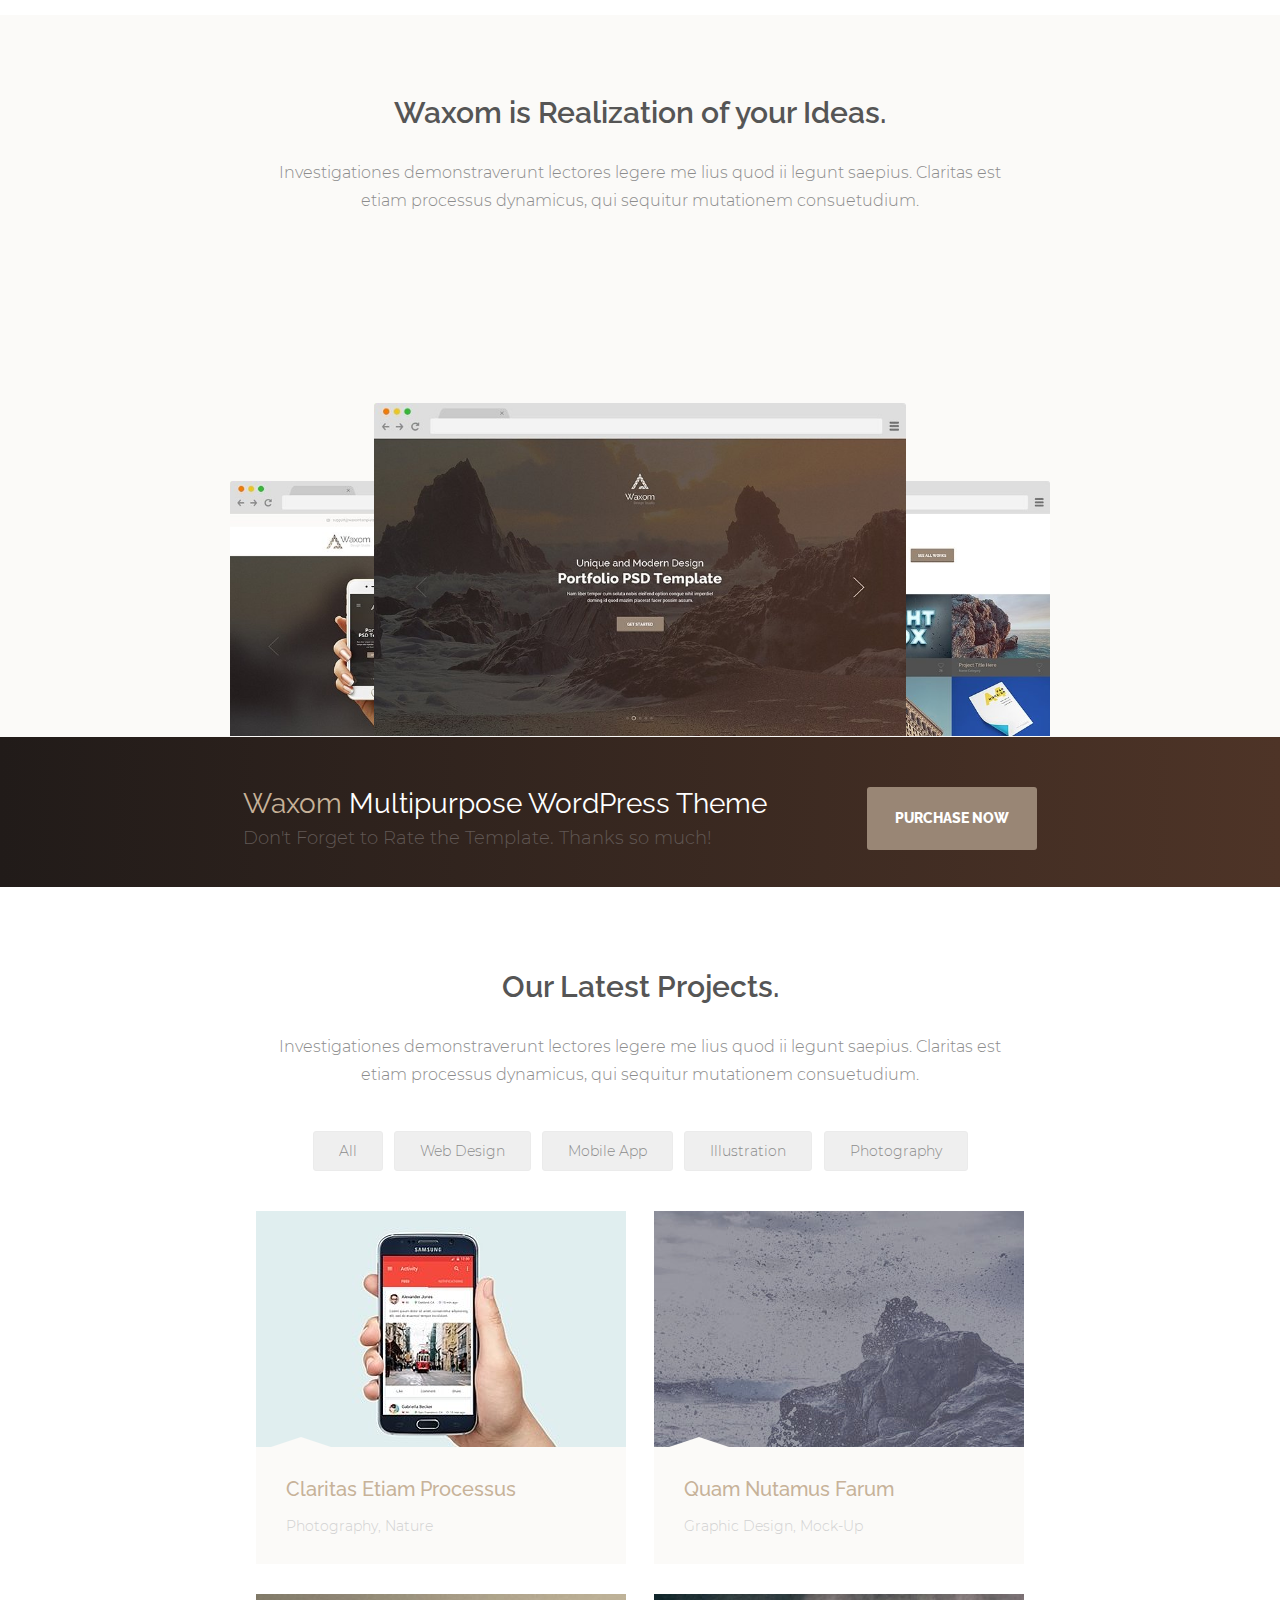
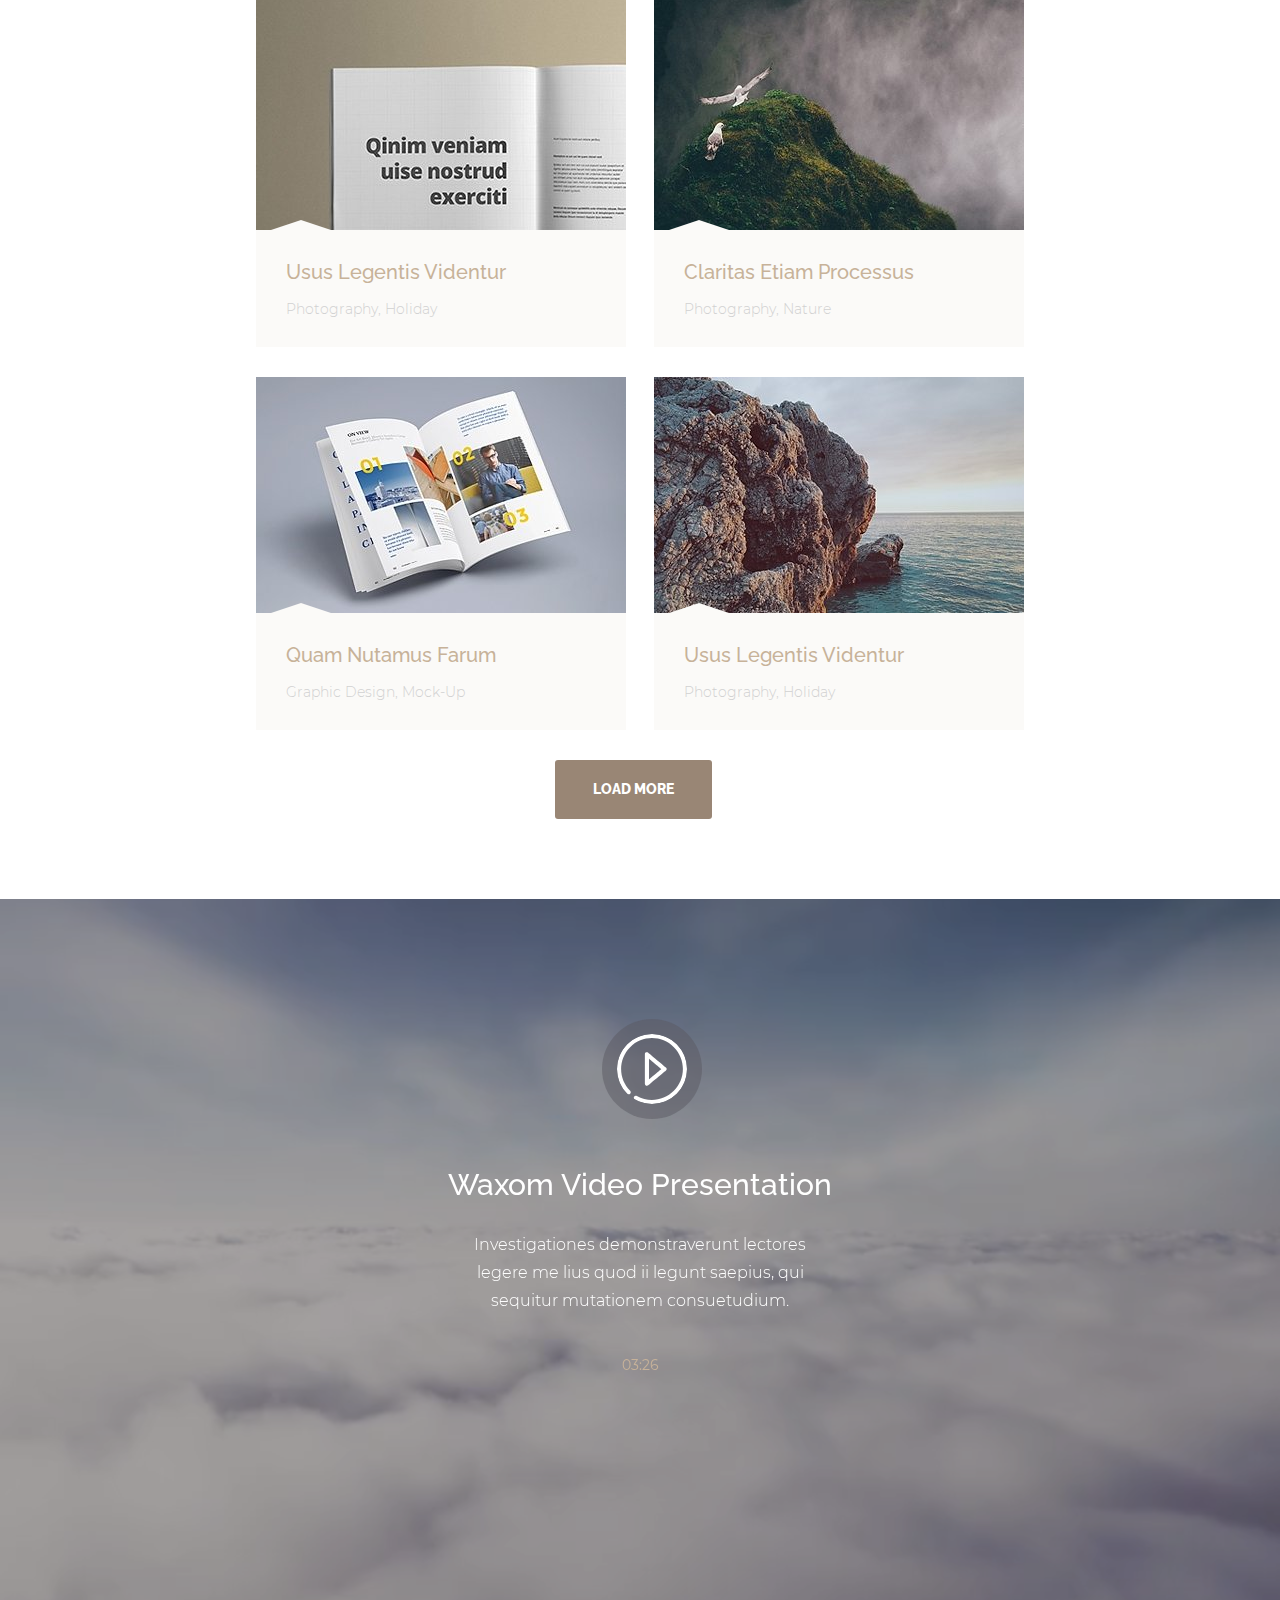
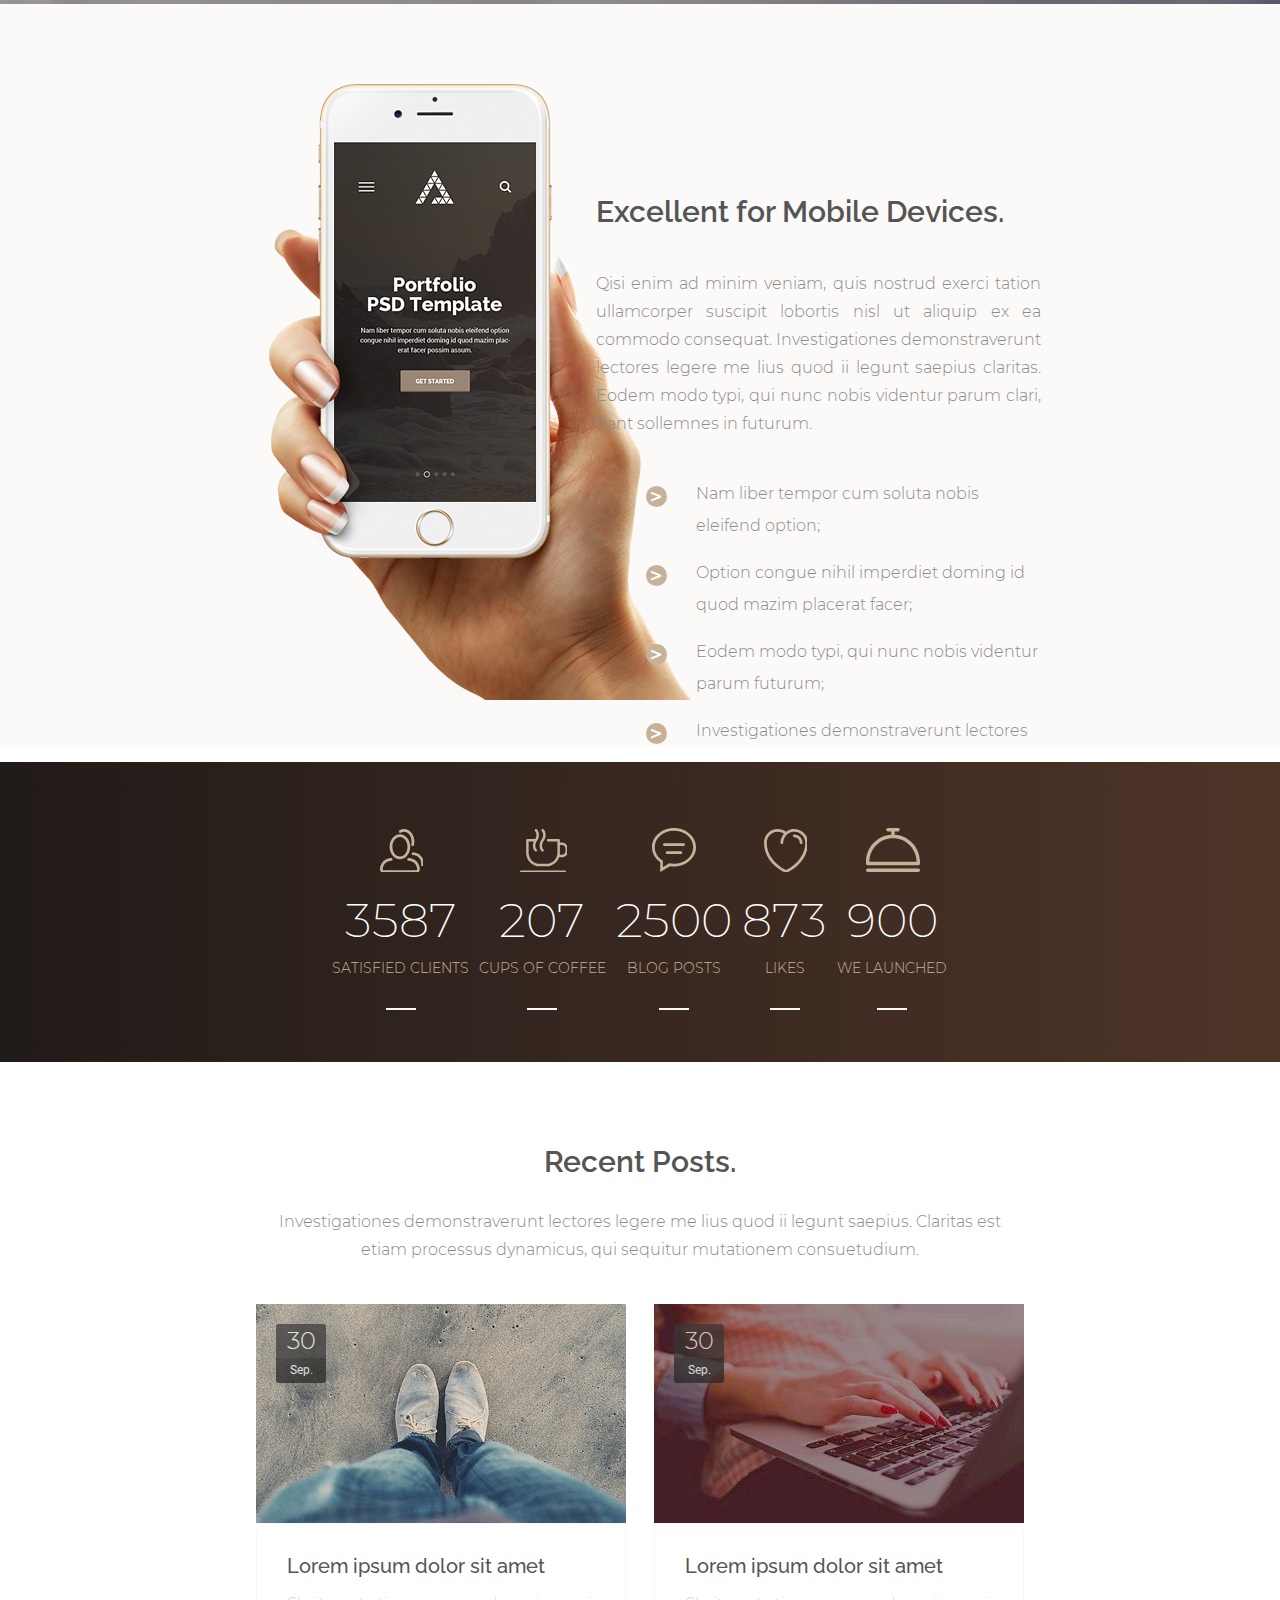
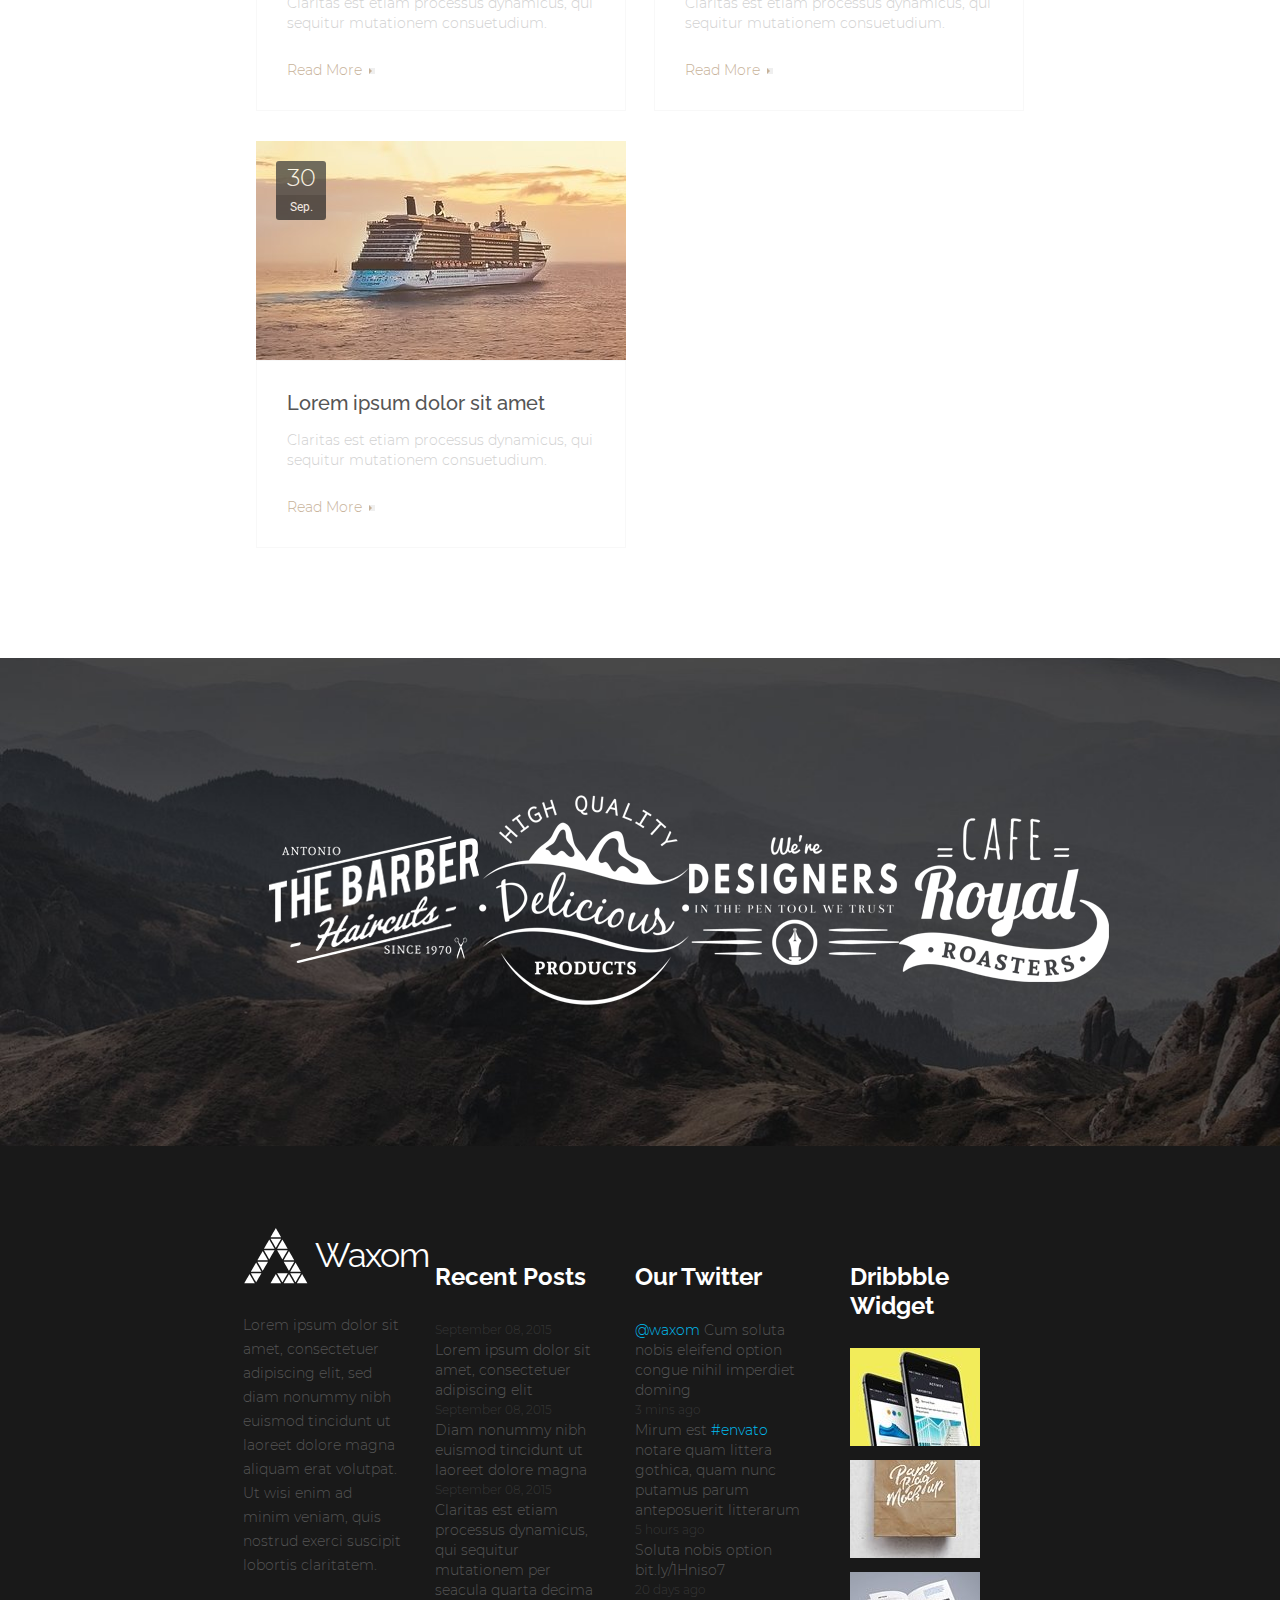
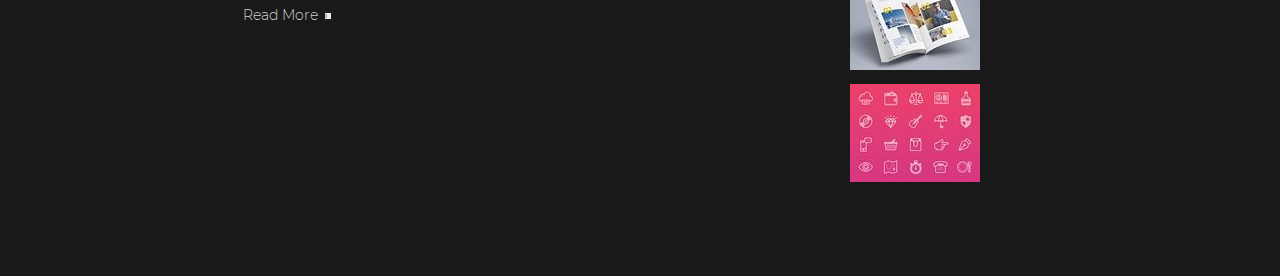
==== commit 468323e0: "all and adaptive" ====
--- a/index.html
+++ b/index.html
@@ -21,11 +21,12 @@
                     <span class="logo-txt">Waxom</span>
                 </a>
             </div>
-            <nav>
+            <nav class="header-menu">
+                <label for="menu" class="burgmenu"></label>
+                <input id="menu" type="checkbox" >
                 <ul class="header-list">
                     <li class="header-item"><a href="#" class="header-item-link">Home</a> </li>
                     <li class="header-item"><a href="#" class="header-item-link">About&nbsp;Us</a></li>
-                    <li class="header-item"><a href="#" class="header-item-link">Portfolio</a></li>
                     <li class="header-item"><a href="#" class="header-item-link">Portfolio</a></li>
                     <li class="header-item"><a href="#" class="header-item-link">Features</a></li>
                     <li class="header-item"><a href="#" class="header-item-link">Blog</a></li>
@@ -74,11 +75,26 @@
             </a>            
         </div>
         <form class="header-slider-radio">
-            <input type="radio"> 
-            <input type="radio"> 
-            <input type="radio"> 
-            <input type="radio">
-            <input type="radio">
+            <div class="radio-instead">
+                <input type="radio" class="radio" id="radio" />
+                <label for="radio" class="radio-fix"></label>
+            </div>
+            <div class="radio-instead">
+                <input type="radio" class="radio2" id="radio2" />
+                <label for="radio2" class="radio2-fix"></label>
+            </div>
+            <div class="radio-instead">
+                <input type="radio" class="radio3" id="radio3" />
+                <label for="radio3" class="radio3-fix"></label>
+            </div>
+            <div class="radio-instead">
+                <input type="radio" class="radio4" id="radio4" />
+                <label for="radio4" class="radio4-fix"></label>
+            </div>
+            <div class="radio-instead">
+                <input type="radio" class="radio5" id="radio5" />
+                <label for="radio5" class="radio5-fix"></label>
+            </div>
         </form>
     </header>
     <main>            
@@ -137,9 +153,15 @@
                 Claritas est etiam processus dynamicus, qui sequitur mutationem consuetudium.
             </p>
             <div class="screenshots-carousel">
-                <div class="screenshots-carousel-screen1"><img src="./img/browser_scr-fst.jpg" alt="Variants of your desigh" height='400'></div>
-                <div class="screenshots-carousel-screen2"><img src="./img/browser_scr-sec.jpg" alt="Variants of your desigh" height='482'></div>
-                <div class="screenshots-carousel-screen3"><img src="./img/browser_scr-thr.jpg" alt="Variants of your desigh" height='400'></div>
+                <!--<div class="screenshots-carousel-screen1">
+                    <img class="screenshots-screen" src="./img/browser_scr-fst.jpg" alt="Variants of your desigh" height='400'>
+                </div>
+                <div class="screenshots-carousel-screen2">
+                    <img class="screenshots-screen" src="./img/browser_scr-sec.jpg" alt="Variants of your desigh" height='482'>
+                </div>
+                <div class="screenshots-carousel-screen3">
+                    <img class="screenshots-screen" src="./img/browser_scr-thr.jpg" alt="Variants of your desigh" height='400'>
+                </div>-->
             </div>
         </section>
         <aside class='rate'>
@@ -176,6 +198,20 @@
                             Photography, Nature
                         </p>
                     </div>
+                    <button class="projects-card-btnl">
+                        <svg class="projects-card-icon" xmlns="http://www.w3.org/2000/svg"
+                            xmlns:xlink="http://www.w3.org/1999/xlink"
+                            width="27" height="27"  viewBox="0 0 27 27">
+                            <path fill-rule="evenodd" d="M24.499084,3.4936523 C22.09607,1.088623 18.158936,1.088623 15.755615,3.4936523 C15.755615,3.4936523 11.034546,8.217285 11.034546,8.217285 C12.653687,7.756592 14.40918,7.8771973 15.943298,8.593262 C15.943298,8.593262 18.397339,6.137207 18.397339,6.137207 C19.35199,5.182129 20.902893,5.182129 21.85736,6.137207 C22.811646,7.0915527 22.811646,8.643555 21.85736,9.599121 C21.85736,9.599121 18.77246,12.686279 18.77246,12.686279 C18.77246,12.686279 16.744263,14.714844 16.744263,14.714844 C15.789795,15.67041 14.23877,15.67041 13.284363,14.714844 C13.284363,14.714844 10.642578,17.358887 10.642578,17.358887 C11.2561035,17.9729 11.971924,18.432617 12.721985,18.723633 C14.750244,19.52417 17.102112,19.21753 18.874695,17.819092 C19.045105,17.682861 19.232544,17.529053 19.385986,17.358887 C19.385986,17.358887 22.57306,14.169922 22.57306,14.169922 C22.57306,14.169922 24.499084,12.2421875 24.499084,12.2421875 C26.91919,9.83667 26.91919,5.914551 24.499084,3.4936523 ZM11.937866,19.52417 C11.937866,19.52417 9.585876,21.878418 9.585876,21.878418 C8.631409,22.833496 7.0803833,22.833496 6.1259766,21.878418 C5.1713867,20.922363 5.1713867,19.371582 6.1259766,18.415771 C6.1259766,18.415771 11.239197,13.300781 11.239197,13.300781 C12.193481,12.345215 13.744629,12.345215 14.698975,13.300781 C14.698975,13.300781 17.340698,10.656494 17.340698,10.656494 C16.727173,10.04248 16.01123,9.582031 15.261536,9.292969 C13.130859,8.439209 10.625427,8.831055 8.835815,10.43457 C8.750671,10.503174 8.665405,10.588623 8.59729,10.656494 C8.59729,10.656494 3.484192,15.773926 3.484192,15.773926 C1.0809326,18.177734 1.0809326,22.116943 3.484192,24.521484 C5.887329,26.927246 9.824585,26.927246 12.2276,24.521484 C12.2276,24.521484 16.846436,19.848877 16.846436,19.848877 C14.494568,20.394531 13.949036,20.32666 11.937866,19.52417 Z"/>
+                        </svg>
+                    </button>
+                    <button class="projects-card-btnz">
+                        <svg class="projects-card-icon" xmlns="http://www.w3.org/2000/svg"
+                            xmlns:xlink="http://www.w3.org/1999/xlink"
+                            width="27" height="27"  viewBox="0 0 27 26">
+                            <path fill-rule="evenodd" d="M12.304138,5.081543 C11.577759,5.081543 10.988525,5.662842 10.988525,6.376953 C10.988525,7.0944824 11.577759,7.673828 12.304138,7.673828 C13.911499,7.673828 15.346802,8.558838 16.051758,9.98291 C16.279602,10.444092 16.747192,10.711182 17.234497,10.711182 C17.428589,10.711182 17.624756,10.668457 17.810364,10.580811 C18.463684,10.266846 18.735046,9.490723 18.416565,8.847168 C17.2677,6.5249023 14.924744,5.081543 12.304138,5.081543 ZM26.456116,22.881348 C26.456116,22.881348 22.07257,18.563232 22.07257,18.563232 C23.370117,16.76416 24.140625,14.57251 24.140625,12.202393 C24.140625,6.128174 19.124939,1.1855469 12.958862,1.1855469 C6.7927856,1.1855469 1.7770996,6.128174 1.7770996,12.202393 C1.7770996,18.275635 6.7927856,23.218262 12.958862,23.218262 C15.53479,23.218262 17.90216,22.3479 19.794678,20.900879 C19.794678,20.900879 24.130005,25.17163 24.130005,25.17163 C24.451233,25.488525 24.872742,25.645752 25.29309,25.645752 C25.714233,25.645752 26.13501,25.489014 26.456116,25.17163 C27.098389,24.54004 27.098389,23.513916 26.456116,22.881348 ZM4.4087524,12.202393 C4.4087524,7.557129 8.244934,3.777832 12.959656,3.777832 C17.674194,3.777832 21.510254,7.557129 21.510254,12.202393 C21.510254,14.1345215 20.840088,15.91333 19.724243,17.33545 C19.355408,17.80542 18.941162,18.239502 18.481323,18.62378 C16.990295,19.870605 15.064209,20.627197 12.959656,20.627197 C8.244568,20.625732 4.4087524,16.846924 4.4087524,12.202393 Z"/>
+                        </svg>
+                    </button>
                 </div>
                 <div class="projects-card">
                     <img class="projects-card-screen" src="./img/projects_2.jpg" height="237" alt="our latest project">
@@ -187,6 +223,20 @@
                             Graphic Design, Mock-Up
                         </p>
                     </div>
+                    <button class="projects-card-btnl">
+                        <svg class="projects-card-icon" xmlns="http://www.w3.org/2000/svg"
+                            xmlns:xlink="http://www.w3.org/1999/xlink"
+                            width="27" height="27"  viewBox="0 0 27 27">
+                            <path fill-rule="evenodd" d="M24.499084,3.4936523 C22.09607,1.088623 18.158936,1.088623 15.755615,3.4936523 C15.755615,3.4936523 11.034546,8.217285 11.034546,8.217285 C12.653687,7.756592 14.40918,7.8771973 15.943298,8.593262 C15.943298,8.593262 18.397339,6.137207 18.397339,6.137207 C19.35199,5.182129 20.902893,5.182129 21.85736,6.137207 C22.811646,7.0915527 22.811646,8.643555 21.85736,9.599121 C21.85736,9.599121 18.77246,12.686279 18.77246,12.686279 C18.77246,12.686279 16.744263,14.714844 16.744263,14.714844 C15.789795,15.67041 14.23877,15.67041 13.284363,14.714844 C13.284363,14.714844 10.642578,17.358887 10.642578,17.358887 C11.2561035,17.9729 11.971924,18.432617 12.721985,18.723633 C14.750244,19.52417 17.102112,19.21753 18.874695,17.819092 C19.045105,17.682861 19.232544,17.529053 19.385986,17.358887 C19.385986,17.358887 22.57306,14.169922 22.57306,14.169922 C22.57306,14.169922 24.499084,12.2421875 24.499084,12.2421875 C26.91919,9.83667 26.91919,5.914551 24.499084,3.4936523 ZM11.937866,19.52417 C11.937866,19.52417 9.585876,21.878418 9.585876,21.878418 C8.631409,22.833496 7.0803833,22.833496 6.1259766,21.878418 C5.1713867,20.922363 5.1713867,19.371582 6.1259766,18.415771 C6.1259766,18.415771 11.239197,13.300781 11.239197,13.300781 C12.193481,12.345215 13.744629,12.345215 14.698975,13.300781 C14.698975,13.300781 17.340698,10.656494 17.340698,10.656494 C16.727173,10.04248 16.01123,9.582031 15.261536,9.292969 C13.130859,8.439209 10.625427,8.831055 8.835815,10.43457 C8.750671,10.503174 8.665405,10.588623 8.59729,10.656494 C8.59729,10.656494 3.484192,15.773926 3.484192,15.773926 C1.0809326,18.177734 1.0809326,22.116943 3.484192,24.521484 C5.887329,26.927246 9.824585,26.927246 12.2276,24.521484 C12.2276,24.521484 16.846436,19.848877 16.846436,19.848877 C14.494568,20.394531 13.949036,20.32666 11.937866,19.52417 Z"/>
+                        </svg>
+                    </button>
+                    <button class="projects-card-btnz">
+                        <svg class="projects-card-icon" xmlns="http://www.w3.org/2000/svg"
+                            xmlns:xlink="http://www.w3.org/1999/xlink"
+                            width="27" height="27"  viewBox="0 0 27 26">
+                            <path fill-rule="evenodd" d="M12.304138,5.081543 C11.577759,5.081543 10.988525,5.662842 10.988525,6.376953 C10.988525,7.0944824 11.577759,7.673828 12.304138,7.673828 C13.911499,7.673828 15.346802,8.558838 16.051758,9.98291 C16.279602,10.444092 16.747192,10.711182 17.234497,10.711182 C17.428589,10.711182 17.624756,10.668457 17.810364,10.580811 C18.463684,10.266846 18.735046,9.490723 18.416565,8.847168 C17.2677,6.5249023 14.924744,5.081543 12.304138,5.081543 ZM26.456116,22.881348 C26.456116,22.881348 22.07257,18.563232 22.07257,18.563232 C23.370117,16.76416 24.140625,14.57251 24.140625,12.202393 C24.140625,6.128174 19.124939,1.1855469 12.958862,1.1855469 C6.7927856,1.1855469 1.7770996,6.128174 1.7770996,12.202393 C1.7770996,18.275635 6.7927856,23.218262 12.958862,23.218262 C15.53479,23.218262 17.90216,22.3479 19.794678,20.900879 C19.794678,20.900879 24.130005,25.17163 24.130005,25.17163 C24.451233,25.488525 24.872742,25.645752 25.29309,25.645752 C25.714233,25.645752 26.13501,25.489014 26.456116,25.17163 C27.098389,24.54004 27.098389,23.513916 26.456116,22.881348 ZM4.4087524,12.202393 C4.4087524,7.557129 8.244934,3.777832 12.959656,3.777832 C17.674194,3.777832 21.510254,7.557129 21.510254,12.202393 C21.510254,14.1345215 20.840088,15.91333 19.724243,17.33545 C19.355408,17.80542 18.941162,18.239502 18.481323,18.62378 C16.990295,19.870605 15.064209,20.627197 12.959656,20.627197 C8.244568,20.625732 4.4087524,16.846924 4.4087524,12.202393 Z"/>
+                        </svg>
+                    </button>
                 </div>
                 <div class="projects-card">
                     <img class="projects-card-screen" src="./img/projects_3.jpg" height="237" alt="our latest project">
@@ -198,6 +248,20 @@
                             Photography, Holiday
                         </p>
                     </div>
+                    <button class="projects-card-btnl">
+                        <svg class="projects-card-icon" xmlns="http://www.w3.org/2000/svg"
+                            xmlns:xlink="http://www.w3.org/1999/xlink"
+                            width="27" height="27"  viewBox="0 0 27 27">
+                            <path fill-rule="evenodd" d="M24.499084,3.4936523 C22.09607,1.088623 18.158936,1.088623 15.755615,3.4936523 C15.755615,3.4936523 11.034546,8.217285 11.034546,8.217285 C12.653687,7.756592 14.40918,7.8771973 15.943298,8.593262 C15.943298,8.593262 18.397339,6.137207 18.397339,6.137207 C19.35199,5.182129 20.902893,5.182129 21.85736,6.137207 C22.811646,7.0915527 22.811646,8.643555 21.85736,9.599121 C21.85736,9.599121 18.77246,12.686279 18.77246,12.686279 C18.77246,12.686279 16.744263,14.714844 16.744263,14.714844 C15.789795,15.67041 14.23877,15.67041 13.284363,14.714844 C13.284363,14.714844 10.642578,17.358887 10.642578,17.358887 C11.2561035,17.9729 11.971924,18.432617 12.721985,18.723633 C14.750244,19.52417 17.102112,19.21753 18.874695,17.819092 C19.045105,17.682861 19.232544,17.529053 19.385986,17.358887 C19.385986,17.358887 22.57306,14.169922 22.57306,14.169922 C22.57306,14.169922 24.499084,12.2421875 24.499084,12.2421875 C26.91919,9.83667 26.91919,5.914551 24.499084,3.4936523 ZM11.937866,19.52417 C11.937866,19.52417 9.585876,21.878418 9.585876,21.878418 C8.631409,22.833496 7.0803833,22.833496 6.1259766,21.878418 C5.1713867,20.922363 5.1713867,19.371582 6.1259766,18.415771 C6.1259766,18.415771 11.239197,13.300781 11.239197,13.300781 C12.193481,12.345215 13.744629,12.345215 14.698975,13.300781 C14.698975,13.300781 17.340698,10.656494 17.340698,10.656494 C16.727173,10.04248 16.01123,9.582031 15.261536,9.292969 C13.130859,8.439209 10.625427,8.831055 8.835815,10.43457 C8.750671,10.503174 8.665405,10.588623 8.59729,10.656494 C8.59729,10.656494 3.484192,15.773926 3.484192,15.773926 C1.0809326,18.177734 1.0809326,22.116943 3.484192,24.521484 C5.887329,26.927246 9.824585,26.927246 12.2276,24.521484 C12.2276,24.521484 16.846436,19.848877 16.846436,19.848877 C14.494568,20.394531 13.949036,20.32666 11.937866,19.52417 Z"/>
+                        </svg>
+                    </button>
+                    <button class="projects-card-btnz">
+                        <svg class="projects-card-icon" xmlns="http://www.w3.org/2000/svg"
+                            xmlns:xlink="http://www.w3.org/1999/xlink"
+                            width="27" height="27"  viewBox="0 0 27 26">
+                            <path fill-rule="evenodd" d="M12.304138,5.081543 C11.577759,5.081543 10.988525,5.662842 10.988525,6.376953 C10.988525,7.0944824 11.577759,7.673828 12.304138,7.673828 C13.911499,7.673828 15.346802,8.558838 16.051758,9.98291 C16.279602,10.444092 16.747192,10.711182 17.234497,10.711182 C17.428589,10.711182 17.624756,10.668457 17.810364,10.580811 C18.463684,10.266846 18.735046,9.490723 18.416565,8.847168 C17.2677,6.5249023 14.924744,5.081543 12.304138,5.081543 ZM26.456116,22.881348 C26.456116,22.881348 22.07257,18.563232 22.07257,18.563232 C23.370117,16.76416 24.140625,14.57251 24.140625,12.202393 C24.140625,6.128174 19.124939,1.1855469 12.958862,1.1855469 C6.7927856,1.1855469 1.7770996,6.128174 1.7770996,12.202393 C1.7770996,18.275635 6.7927856,23.218262 12.958862,23.218262 C15.53479,23.218262 17.90216,22.3479 19.794678,20.900879 C19.794678,20.900879 24.130005,25.17163 24.130005,25.17163 C24.451233,25.488525 24.872742,25.645752 25.29309,25.645752 C25.714233,25.645752 26.13501,25.489014 26.456116,25.17163 C27.098389,24.54004 27.098389,23.513916 26.456116,22.881348 ZM4.4087524,12.202393 C4.4087524,7.557129 8.244934,3.777832 12.959656,3.777832 C17.674194,3.777832 21.510254,7.557129 21.510254,12.202393 C21.510254,14.1345215 20.840088,15.91333 19.724243,17.33545 C19.355408,17.80542 18.941162,18.239502 18.481323,18.62378 C16.990295,19.870605 15.064209,20.627197 12.959656,20.627197 C8.244568,20.625732 4.4087524,16.846924 4.4087524,12.202393 Z"/>
+                        </svg>
+                    </button>
                 </div>
                 <div class="projects-card">
                     <img class="projects-card-screen" src="./img/projects_4.jpg" height="237" alt="our latest project">
@@ -209,6 +273,20 @@
                             Photography, Nature
                         </p>
                     </div>
+                    <button class="projects-card-btnl">
+                        <svg class="projects-card-icon" xmlns="http://www.w3.org/2000/svg"
+                            xmlns:xlink="http://www.w3.org/1999/xlink"
+                            width="27" height="27"  viewBox="0 0 27 27">
+                            <path fill-rule="evenodd" d="M24.499084,3.4936523 C22.09607,1.088623 18.158936,1.088623 15.755615,3.4936523 C15.755615,3.4936523 11.034546,8.217285 11.034546,8.217285 C12.653687,7.756592 14.40918,7.8771973 15.943298,8.593262 C15.943298,8.593262 18.397339,6.137207 18.397339,6.137207 C19.35199,5.182129 20.902893,5.182129 21.85736,6.137207 C22.811646,7.0915527 22.811646,8.643555 21.85736,9.599121 C21.85736,9.599121 18.77246,12.686279 18.77246,12.686279 C18.77246,12.686279 16.744263,14.714844 16.744263,14.714844 C15.789795,15.67041 14.23877,15.67041 13.284363,14.714844 C13.284363,14.714844 10.642578,17.358887 10.642578,17.358887 C11.2561035,17.9729 11.971924,18.432617 12.721985,18.723633 C14.750244,19.52417 17.102112,19.21753 18.874695,17.819092 C19.045105,17.682861 19.232544,17.529053 19.385986,17.358887 C19.385986,17.358887 22.57306,14.169922 22.57306,14.169922 C22.57306,14.169922 24.499084,12.2421875 24.499084,12.2421875 C26.91919,9.83667 26.91919,5.914551 24.499084,3.4936523 ZM11.937866,19.52417 C11.937866,19.52417 9.585876,21.878418 9.585876,21.878418 C8.631409,22.833496 7.0803833,22.833496 6.1259766,21.878418 C5.1713867,20.922363 5.1713867,19.371582 6.1259766,18.415771 C6.1259766,18.415771 11.239197,13.300781 11.239197,13.300781 C12.193481,12.345215 13.744629,12.345215 14.698975,13.300781 C14.698975,13.300781 17.340698,10.656494 17.340698,10.656494 C16.727173,10.04248 16.01123,9.582031 15.261536,9.292969 C13.130859,8.439209 10.625427,8.831055 8.835815,10.43457 C8.750671,10.503174 8.665405,10.588623 8.59729,10.656494 C8.59729,10.656494 3.484192,15.773926 3.484192,15.773926 C1.0809326,18.177734 1.0809326,22.116943 3.484192,24.521484 C5.887329,26.927246 9.824585,26.927246 12.2276,24.521484 C12.2276,24.521484 16.846436,19.848877 16.846436,19.848877 C14.494568,20.394531 13.949036,20.32666 11.937866,19.52417 Z"/>
+                        </svg>
+                    </button>
+                    <button class="projects-card-btnz">
+                        <svg class="projects-card-icon" xmlns="http://www.w3.org/2000/svg"
+                            xmlns:xlink="http://www.w3.org/1999/xlink"
+                            width="27" height="27"  viewBox="0 0 27 26">
+                            <path fill-rule="evenodd" d="M12.304138,5.081543 C11.577759,5.081543 10.988525,5.662842 10.988525,6.376953 C10.988525,7.0944824 11.577759,7.673828 12.304138,7.673828 C13.911499,7.673828 15.346802,8.558838 16.051758,9.98291 C16.279602,10.444092 16.747192,10.711182 17.234497,10.711182 C17.428589,10.711182 17.624756,10.668457 17.810364,10.580811 C18.463684,10.266846 18.735046,9.490723 18.416565,8.847168 C17.2677,6.5249023 14.924744,5.081543 12.304138,5.081543 ZM26.456116,22.881348 C26.456116,22.881348 22.07257,18.563232 22.07257,18.563232 C23.370117,16.76416 24.140625,14.57251 24.140625,12.202393 C24.140625,6.128174 19.124939,1.1855469 12.958862,1.1855469 C6.7927856,1.1855469 1.7770996,6.128174 1.7770996,12.202393 C1.7770996,18.275635 6.7927856,23.218262 12.958862,23.218262 C15.53479,23.218262 17.90216,22.3479 19.794678,20.900879 C19.794678,20.900879 24.130005,25.17163 24.130005,25.17163 C24.451233,25.488525 24.872742,25.645752 25.29309,25.645752 C25.714233,25.645752 26.13501,25.489014 26.456116,25.17163 C27.098389,24.54004 27.098389,23.513916 26.456116,22.881348 ZM4.4087524,12.202393 C4.4087524,7.557129 8.244934,3.777832 12.959656,3.777832 C17.674194,3.777832 21.510254,7.557129 21.510254,12.202393 C21.510254,14.1345215 20.840088,15.91333 19.724243,17.33545 C19.355408,17.80542 18.941162,18.239502 18.481323,18.62378 C16.990295,19.870605 15.064209,20.627197 12.959656,20.627197 C8.244568,20.625732 4.4087524,16.846924 4.4087524,12.202393 Z"/>
+                        </svg>
+                    </button>
                 </div>
                 <div class="projects-card">
                     <img class="projects-card-screen" src="./img/projects_5.jpg" height="237" alt="our latest project">
@@ -220,6 +298,20 @@
                             Graphic Design, Mock-Up
                         </p>
                     </div>
+                    <button class="projects-card-btnl">
+                        <svg class="projects-card-icon" xmlns="http://www.w3.org/2000/svg"
+                            xmlns:xlink="http://www.w3.org/1999/xlink"
+                            width="27" height="27"  viewBox="0 0 27 27">
+                            <path fill-rule="evenodd" d="M24.499084,3.4936523 C22.09607,1.088623 18.158936,1.088623 15.755615,3.4936523 C15.755615,3.4936523 11.034546,8.217285 11.034546,8.217285 C12.653687,7.756592 14.40918,7.8771973 15.943298,8.593262 C15.943298,8.593262 18.397339,6.137207 18.397339,6.137207 C19.35199,5.182129 20.902893,5.182129 21.85736,6.137207 C22.811646,7.0915527 22.811646,8.643555 21.85736,9.599121 C21.85736,9.599121 18.77246,12.686279 18.77246,12.686279 C18.77246,12.686279 16.744263,14.714844 16.744263,14.714844 C15.789795,15.67041 14.23877,15.67041 13.284363,14.714844 C13.284363,14.714844 10.642578,17.358887 10.642578,17.358887 C11.2561035,17.9729 11.971924,18.432617 12.721985,18.723633 C14.750244,19.52417 17.102112,19.21753 18.874695,17.819092 C19.045105,17.682861 19.232544,17.529053 19.385986,17.358887 C19.385986,17.358887 22.57306,14.169922 22.57306,14.169922 C22.57306,14.169922 24.499084,12.2421875 24.499084,12.2421875 C26.91919,9.83667 26.91919,5.914551 24.499084,3.4936523 ZM11.937866,19.52417 C11.937866,19.52417 9.585876,21.878418 9.585876,21.878418 C8.631409,22.833496 7.0803833,22.833496 6.1259766,21.878418 C5.1713867,20.922363 5.1713867,19.371582 6.1259766,18.415771 C6.1259766,18.415771 11.239197,13.300781 11.239197,13.300781 C12.193481,12.345215 13.744629,12.345215 14.698975,13.300781 C14.698975,13.300781 17.340698,10.656494 17.340698,10.656494 C16.727173,10.04248 16.01123,9.582031 15.261536,9.292969 C13.130859,8.439209 10.625427,8.831055 8.835815,10.43457 C8.750671,10.503174 8.665405,10.588623 8.59729,10.656494 C8.59729,10.656494 3.484192,15.773926 3.484192,15.773926 C1.0809326,18.177734 1.0809326,22.116943 3.484192,24.521484 C5.887329,26.927246 9.824585,26.927246 12.2276,24.521484 C12.2276,24.521484 16.846436,19.848877 16.846436,19.848877 C14.494568,20.394531 13.949036,20.32666 11.937866,19.52417 Z"/>
+                        </svg>
+                    </button>
+                    <button class="projects-card-btnz">
+                        <svg class="projects-card-icon" xmlns="http://www.w3.org/2000/svg"
+                            xmlns:xlink="http://www.w3.org/1999/xlink"
+                            width="27" height="27"  viewBox="0 0 27 26">
+                            <path fill-rule="evenodd" d="M12.304138,5.081543 C11.577759,5.081543 10.988525,5.662842 10.988525,6.376953 C10.988525,7.0944824 11.577759,7.673828 12.304138,7.673828 C13.911499,7.673828 15.346802,8.558838 16.051758,9.98291 C16.279602,10.444092 16.747192,10.711182 17.234497,10.711182 C17.428589,10.711182 17.624756,10.668457 17.810364,10.580811 C18.463684,10.266846 18.735046,9.490723 18.416565,8.847168 C17.2677,6.5249023 14.924744,5.081543 12.304138,5.081543 ZM26.456116,22.881348 C26.456116,22.881348 22.07257,18.563232 22.07257,18.563232 C23.370117,16.76416 24.140625,14.57251 24.140625,12.202393 C24.140625,6.128174 19.124939,1.1855469 12.958862,1.1855469 C6.7927856,1.1855469 1.7770996,6.128174 1.7770996,12.202393 C1.7770996,18.275635 6.7927856,23.218262 12.958862,23.218262 C15.53479,23.218262 17.90216,22.3479 19.794678,20.900879 C19.794678,20.900879 24.130005,25.17163 24.130005,25.17163 C24.451233,25.488525 24.872742,25.645752 25.29309,25.645752 C25.714233,25.645752 26.13501,25.489014 26.456116,25.17163 C27.098389,24.54004 27.098389,23.513916 26.456116,22.881348 ZM4.4087524,12.202393 C4.4087524,7.557129 8.244934,3.777832 12.959656,3.777832 C17.674194,3.777832 21.510254,7.557129 21.510254,12.202393 C21.510254,14.1345215 20.840088,15.91333 19.724243,17.33545 C19.355408,17.80542 18.941162,18.239502 18.481323,18.62378 C16.990295,19.870605 15.064209,20.627197 12.959656,20.627197 C8.244568,20.625732 4.4087524,16.846924 4.4087524,12.202393 Z"/>
+                        </svg>
+                    </button>
                 </div>
                 <div class="projects-card">
                     <img class="projects-card-screen" src="./img/projects_6.jpg" height="237" alt="our latest project">
@@ -231,13 +323,26 @@
                             Photography, Holiday
                         </p>
                     </div>
+                    <button class="projects-card-btnl">
+                        <svg class="projects-card-icon" xmlns="http://www.w3.org/2000/svg"
+                            xmlns:xlink="http://www.w3.org/1999/xlink"
+                            width="27" height="27"  viewBox="0 0 27 27">
+                            <path fill-rule="evenodd" d="M24.499084,3.4936523 C22.09607,1.088623 18.158936,1.088623 15.755615,3.4936523 C15.755615,3.4936523 11.034546,8.217285 11.034546,8.217285 C12.653687,7.756592 14.40918,7.8771973 15.943298,8.593262 C15.943298,8.593262 18.397339,6.137207 18.397339,6.137207 C19.35199,5.182129 20.902893,5.182129 21.85736,6.137207 C22.811646,7.0915527 22.811646,8.643555 21.85736,9.599121 C21.85736,9.599121 18.77246,12.686279 18.77246,12.686279 C18.77246,12.686279 16.744263,14.714844 16.744263,14.714844 C15.789795,15.67041 14.23877,15.67041 13.284363,14.714844 C13.284363,14.714844 10.642578,17.358887 10.642578,17.358887 C11.2561035,17.9729 11.971924,18.432617 12.721985,18.723633 C14.750244,19.52417 17.102112,19.21753 18.874695,17.819092 C19.045105,17.682861 19.232544,17.529053 19.385986,17.358887 C19.385986,17.358887 22.57306,14.169922 22.57306,14.169922 C22.57306,14.169922 24.499084,12.2421875 24.499084,12.2421875 C26.91919,9.83667 26.91919,5.914551 24.499084,3.4936523 ZM11.937866,19.52417 C11.937866,19.52417 9.585876,21.878418 9.585876,21.878418 C8.631409,22.833496 7.0803833,22.833496 6.1259766,21.878418 C5.1713867,20.922363 5.1713867,19.371582 6.1259766,18.415771 C6.1259766,18.415771 11.239197,13.300781 11.239197,13.300781 C12.193481,12.345215 13.744629,12.345215 14.698975,13.300781 C14.698975,13.300781 17.340698,10.656494 17.340698,10.656494 C16.727173,10.04248 16.01123,9.582031 15.261536,9.292969 C13.130859,8.439209 10.625427,8.831055 8.835815,10.43457 C8.750671,10.503174 8.665405,10.588623 8.59729,10.656494 C8.59729,10.656494 3.484192,15.773926 3.484192,15.773926 C1.0809326,18.177734 1.0809326,22.116943 3.484192,24.521484 C5.887329,26.927246 9.824585,26.927246 12.2276,24.521484 C12.2276,24.521484 16.846436,19.848877 16.846436,19.848877 C14.494568,20.394531 13.949036,20.32666 11.937866,19.52417 Z"/>
+                        </svg>
+                    </button>
+                    <button class="projects-card-btnz">
+                        <svg class="projects-card-icon" xmlns="http://www.w3.org/2000/svg"
+                            xmlns:xlink="http://www.w3.org/1999/xlink"
+                            width="27" height="27"  viewBox="0 0 27 26">
+                            <path fill-rule="evenodd" d="M12.304138,5.081543 C11.577759,5.081543 10.988525,5.662842 10.988525,6.376953 C10.988525,7.0944824 11.577759,7.673828 12.304138,7.673828 C13.911499,7.673828 15.346802,8.558838 16.051758,9.98291 C16.279602,10.444092 16.747192,10.711182 17.234497,10.711182 C17.428589,10.711182 17.624756,10.668457 17.810364,10.580811 C18.463684,10.266846 18.735046,9.490723 18.416565,8.847168 C17.2677,6.5249023 14.924744,5.081543 12.304138,5.081543 ZM26.456116,22.881348 C26.456116,22.881348 22.07257,18.563232 22.07257,18.563232 C23.370117,16.76416 24.140625,14.57251 24.140625,12.202393 C24.140625,6.128174 19.124939,1.1855469 12.958862,1.1855469 C6.7927856,1.1855469 1.7770996,6.128174 1.7770996,12.202393 C1.7770996,18.275635 6.7927856,23.218262 12.958862,23.218262 C15.53479,23.218262 17.90216,22.3479 19.794678,20.900879 C19.794678,20.900879 24.130005,25.17163 24.130005,25.17163 C24.451233,25.488525 24.872742,25.645752 25.29309,25.645752 C25.714233,25.645752 26.13501,25.489014 26.456116,25.17163 C27.098389,24.54004 27.098389,23.513916 26.456116,22.881348 ZM4.4087524,12.202393 C4.4087524,7.557129 8.244934,3.777832 12.959656,3.777832 C17.674194,3.777832 21.510254,7.557129 21.510254,12.202393 C21.510254,14.1345215 20.840088,15.91333 19.724243,17.33545 C19.355408,17.80542 18.941162,18.239502 18.481323,18.62378 C16.990295,19.870605 15.064209,20.627197 12.959656,20.627197 C8.244568,20.625732 4.4087524,16.846924 4.4087524,12.202393 Z"/>
+                        </svg>
+                    </button>
                 </div>
             </div>
             <div class="projects-bigbutton"><button class="button">Load More</button></div>
         </section> 
         <section class="video">
             <video class="video-file"
-                   /*width="1920"*/
                    height="705"
                    autoplay
                    loop
@@ -290,7 +395,280 @@
                     </ul>
                 </div>
             </div>
-        </section>      
+        </section>   
+        <aside class="counters">
+            <ul class="counters-list">
+                <li class="counters-item">
+                    <svg class="counters-icon" xmlns="http://www.w3.org/2000/svg"
+                        xmlns:xlink="http://www.w3.org/1999/xlink"
+                        width="44" height="45"  viewBox="0 0 44 45">
+                        <path fill-rule="evenodd" d="M20.937439,32.24951 C26.625366,32.24951 31.249939,26.620605 31.249939,19.702637 C31.249939,12.783691 26.625366,7.15625 20.937439,7.15625 C18.12439,7.15625 15.497803,8.501953 13.542847,10.943848 C11.660156,13.297852 10.623535,16.408203 10.624939,19.702637 C10.624939,26.62207 15.250183,32.24951 20.937439,32.24951 ZM20.937439,9.905762 C25.10675,9.905762 28.499939,14.300293 28.499939,19.702637 C28.499939,25.105957 25.10675,29.5 20.937439,29.5 C16.768127,29.5 13.374939,25.105957 13.372192,19.702637 C13.372192,14.300293 16.76538,9.905762 20.937439,9.905762 ZM29.598328,30.875 C28.838318,30.875 28.223328,31.489746 28.223328,32.24951 C28.223328,33.009766 28.838318,33.625 29.598328,33.625 C34.29944,33.625 38.125,37.450195 38.125,42.152832 C38.125,42.75537 37.6308,43.25 37.023804,43.25 C37.023804,43.25 4.8483276,43.25 4.8483276,43.25 C4.243469,43.25 3.749878,42.7583 3.749878,42.152832 C3.749878,37.450195 7.5741577,33.625 12.273804,33.625 C13.033936,33.625 13.648804,33.009766 13.648804,32.24951 C13.648804,31.489746 13.033936,30.875 12.273804,30.875 C6.057495,30.875 1.0,35.934082 1.0,42.152832 C1.0,44.274414 2.7268066,45.99951 4.8483276,45.99951 C4.8483276,45.99951 37.023804,45.99951 37.023804,45.99951 C39.14685,45.99951 40.875,44.274414 40.875,42.152832 C40.875,35.934082 35.815308,30.875 29.598328,30.875 ZM21.942566,5.6289062 C22.926758,5.044922 23.976196,4.7509766 25.062439,4.7509766 C29.23175,4.7509766 32.62494,9.145996 32.62494,14.546875 C32.62494,15.516113 32.51758,16.466309 32.30542,17.375 C32.1308,18.114258 32.590027,18.854004 33.328552,19.027344 C33.434753,19.05371 33.539307,19.063965 33.644043,19.063965 C34.268433,19.063965 34.83252,18.63623 34.981506,18.003906 C35.2406,16.888672 35.37494,15.726074 35.37494,14.546875 C35.37494,7.6289062 30.750427,2.0 25.062439,2.0 C23.498718,2.0 21.938477,2.4355469 20.544128,3.2607422 C19.889404,3.6469727 19.674011,4.491211 20.059937,5.1445312 C20.446716,5.7978516 21.29187,6.0146484 21.942566,5.6289062 ZM33.99994,25.375 C33.23993,25.375 32.62494,25.989746 32.62494,26.749512 C32.62494,27.509766 33.23993,28.124512 33.99994,28.124512 C38.700928,28.124512 42.25,32.04297 42.25,36.742676 C42.25,36.898438 42.220337,37.053223 42.155945,37.190918 C41.84845,37.88672 42.161316,38.697754 42.854248,39.006348 C43.03418,39.086914 43.224792,39.125 43.41284,39.125 C43.939148,39.125 44.441406,38.818848 44.669617,38.308105 C44.888428,37.813965 44.999878,37.287598 44.999878,36.739746 C44.999878,30.527344 40.21698,25.375 33.99994,25.375 Z"/>
+                    </svg>
+                    <p class="counters-number">
+                        3587
+                    </p>
+                    <p class="counters-agenda">
+                        Satisfied&nbsp;Clients
+                    </p>
+                </li>
+                <li class="counters-item">
+                    <svg class="counters-icon" xmlns="http://www.w3.org/2000/svg"
+                        xmlns:xlink="http://www.w3.org/1999/xlink"
+                        width="49" height="45"  viewBox="0 0 49 45">
+                        <path fill-rule="evenodd" d="M48.043335,44.748535 C48.043335,45.439453 47.490845,45.99951 46.809326,45.99951 C46.809326,45.99951 3.2338867,45.99951 3.2338867,45.99951 C2.5524902,45.99951 2.0,45.439453 2.0,44.748535 C2.0,44.058105 2.5524902,43.498047 3.2338867,43.498047 C3.2338867,43.498047 46.809326,43.498047 46.809326,43.498047 C47.490845,43.498047 48.043335,44.058105 48.043335,44.748535 ZM23.769165,24.21289 C24.006958,24.437988 24.309082,24.549316 24.6109,24.549316 C24.940918,24.549316 25.270264,24.416016 25.513367,24.151855 C25.97821,23.646484 25.951294,22.855469 25.453064,22.38379 C23.337524,20.382324 23.7901,16.313965 25.608215,14.01416 C28.075134,10.893555 28.618164,5.3305664 25.452942,2.336914 C24.954773,1.8657227 24.173706,1.8930664 23.70874,2.3984375 C23.243896,2.9033203 23.270996,3.6953125 23.76941,4.166504 C25.6698,5.963867 25.627441,9.98877 23.682434,12.449707 C22.403992,14.066895 21.639893,16.234375 21.585876,18.396484 C21.52649,20.759277 22.302002,22.824707 23.769165,24.21289 ZM49.99994,21.614258 C49.99994,21.614258 49.99994,24.01416 49.99994,24.01416 C49.99994,27.45459 47.23938,30.25293 43.845886,30.25293 C43.845886,30.25293 41.09131,30.25293 41.09131,30.25293 C39.221313,35.523926 34.240173,39.30371 28.40503,39.30371 C28.40503,39.30371 21.63861,39.30371 21.63861,39.30371 C14.207886,39.30371 8.162537,33.175293 8.162537,25.642578 C8.162537,25.642578 8.162537,13.231934 8.162537,13.231934 C8.162537,12.541016 8.715027,11.980957 9.396545,11.980957 C9.396545,11.980957 17.311829,11.980957 17.311829,11.980957 C18.918457,9.504883 18.846619,5.8535156 17.062805,4.166504 C16.564636,3.6948242 16.537659,2.9033203 17.002502,2.3984375 C17.467468,1.8930664 18.248413,1.8657227 18.746582,2.3374023 C21.91101,5.3305664 21.368164,10.893555 18.901978,14.01416 C17.08319,16.314453 16.630432,20.382324 18.746582,22.38379 C19.244873,22.855469 19.271973,23.646484 18.807129,24.151855 C18.342163,24.657227 17.561218,24.68457 17.062927,24.213379 C15.595459,22.824707 14.819885,20.759277 14.878906,18.396484 C14.91272,17.049316 15.222168,15.700195 15.76001,14.48291 C15.76001,14.48291 10.630432,14.48291 10.630432,14.48291 C10.630432,14.48291 10.630432,25.642578 10.630432,25.642578 C10.630432,31.795898 15.568787,36.801758 21.63861,36.801758 C21.63861,36.801758 28.40503,36.801758 28.40503,36.801758 C34.474854,36.801758 39.413208,31.79541 39.413208,25.642578 C39.413208,25.642578 39.413208,14.48291 39.413208,14.48291 C39.413208,14.48291 30.134949,14.48291 30.134949,14.48291 C29.45343,14.48291 28.90094,13.922852 28.90094,13.231934 C28.90094,12.541016 29.45343,11.980957 30.134949,11.980957 C30.134949,11.980957 40.647278,11.980957 40.647278,11.980957 C41.328613,11.980957 41.881165,12.541016 41.881165,13.231934 C41.881165,13.231934 41.881165,15.375 41.881165,15.375 C41.881165,15.375 43.84601,15.375 43.84601,15.375 C47.239136,15.375 49.99994,18.173828 49.99994,21.614258 ZM47.53192,21.614258 C47.53192,19.55371 45.878357,17.876953 43.845886,17.876953 C43.845886,17.876953 41.881042,17.876953 41.881042,17.876953 C41.881042,17.876953 41.881042,27.751465 41.881042,27.751465 C41.881042,27.751465 43.845886,27.751465 43.845886,27.751465 C45.878357,27.751465 47.53192,26.074707 47.53192,24.01416 C47.53192,24.01416 47.53192,21.614258 47.53192,21.614258 Z"/>
+                    </svg>
+                    <p class="counters-number">
+                        207
+                    </p>
+                    <p class="counters-agenda">
+                        Cups of coffee
+                    </p>
+                </li>
+                <li class="counters-item">
+                    <svg class="counters-icon" xmlns="http://www.w3.org/2000/svg"
+                        xmlns:xlink="http://www.w3.org/1999/xlink"
+                        width="45" height="45"  viewBox="0 0 45 45">
+                        <path fill-rule="evenodd" d="M29.872864,24.373535 C29.872864,24.373535 16.125488,24.373535 16.125488,24.373535 C15.366577,24.373535 14.750732,24.989746 14.750732,25.748535 C14.750732,26.507812 15.366577,27.123535 16.125488,27.123535 C16.125488,27.123535 29.872864,27.123535 29.872864,27.123535 C30.632141,27.123535 31.247498,26.507812 31.247498,25.748535 C31.247498,24.989746 30.632141,24.373535 29.872864,24.373535 ZM32.622192,16.125977 C32.622192,16.125977 13.376099,16.125977 13.376099,16.125977 C12.617126,16.125977 12.001282,16.74121 12.001282,17.500488 C12.001282,18.259277 12.617126,18.875 13.376099,18.875 C13.376099,18.875 32.622192,18.875 32.622192,18.875 C33.38159,18.875 33.99695,18.259277 33.99695,17.500488 C33.99695,16.74121 33.38159,16.125977 32.622192,16.125977 ZM22.999268,1.003418 C10.852051,1.003418 1.003418,9.619629 1.003418,20.249512 C1.003418,26.324707 4.227234,31.733398 9.251648,35.260742 C9.251648,35.260742 9.251648,44.995117 9.251648,44.995117 C9.251648,44.995117 18.887451,39.148438 18.887451,39.148438 C20.22113,39.368164 21.592834,39.496094 22.999268,39.496094 C35.148132,39.496094 44.9953,30.878906 44.9953,20.249512 C44.9953,9.619629 35.148132,1.003418 22.999268,1.003418 ZM22.999268,36.74707 C21.393433,36.74707 19.843018,36.56006 18.352661,36.242188 C18.352661,36.242188 11.880127,40.132812 11.880127,40.132812 C11.880127,40.132812 11.966858,33.756348 11.966858,33.756348 C7.005371,30.77246 3.7527466,25.839355 3.7527466,20.249512 C3.7527466,11.13916 12.36969,3.7524414 22.999268,3.7524414 C33.628662,3.7524414 42.24585,11.13916 42.24585,20.249512 C42.24585,29.360352 33.628662,36.74707 22.999268,36.74707 Z"/>
+                    </svg>
+                    <p class="counters-number">
+                        2500
+                    </p>
+                    <p class="counters-agenda">
+                        Blog posts
+                    </p>
+                </li>
+                <li class="counters-item">
+                    <svg class="counters-icon" xmlns="http://www.w3.org/2000/svg"
+                        xmlns:xlink="http://www.w3.org/1999/xlink"
+                        width="45" height="45"  viewBox="0 0 45 45">
+                        <path fill-rule="evenodd" d="M32.25,2.0 C31.825562,2.0 31.402588,2.025879 30.9823,2.0644531 C30.82788,2.0786133 30.67627,2.100586 30.523071,2.1206055 C30.26538,2.1518555 30.010254,2.190918 29.755005,2.237793 C29.567017,2.272461 29.383057,2.3105469 29.203247,2.3520508 C28.992432,2.3999023 28.782837,2.4560547 28.573486,2.5136719 C28.374634,2.569336 28.177368,2.6225586 27.982666,2.6860352 C27.80542,2.7436523 27.633545,2.8134766 27.458862,2.878418 C26.999634,3.0507812 26.55127,3.244629 26.11621,3.4614258 C26.030273,3.503418 25.940308,3.5424805 25.855713,3.588379 C25.62732,3.7089844 25.407104,3.8432617 25.184204,3.975586 C25.063354,4.050293 24.939941,4.120117 24.819092,4.198242 C24.603638,4.3359375 24.39746,4.4833984 24.191406,4.631836 C24.128906,4.677246 24.06311,4.7182617 23.999878,4.76416 C21.622559,2.9746094 18.734985,2.0 15.75,2.0 C8.167969,2.0 1.9998779,8.166504 1.9998779,15.75 C1.9998779,28.194336 10.002197,39.45215 23.405884,45.862793 C23.594482,45.9541 23.797852,45.99951 23.999878,45.99951 C24.202148,45.99951 24.405518,45.9541 24.594116,45.862793 C37.99707,39.45215 45.999878,28.194336 45.999878,15.75 C45.999878,8.166504 39.8313,2.0 32.25,2.0 ZM23.999878,43.097168 C11.934448,37.10791 4.749878,26.927246 4.749878,15.75 C4.749878,9.68457 9.684692,4.75 15.75,4.75 C17.968872,4.75 20.118042,5.4345703 21.940186,6.6831055 C19.805054,9.106934 18.5,12.274902 18.5,15.75 C18.5,16.5083 19.114258,17.124512 19.875,17.124512 C20.63562,17.124512 21.249878,16.5083 21.249878,15.75 C21.249878,12.476074 22.696167,9.538574 24.97351,7.5234375 C25.184204,7.3344727 25.404541,7.1572266 25.62732,6.9868164 C25.678467,6.951172 25.728027,6.911621 25.779053,6.8740234 C25.997925,6.7148438 26.22229,6.5620117 26.451782,6.42041 C26.515015,6.380371 26.578003,6.3408203 26.642578,6.303711 C26.864014,6.17041 27.090942,6.0463867 27.320557,5.930664 C27.399902,5.8911133 27.481812,5.852539 27.562378,5.813965 C27.78247,5.709961 28.005493,5.6103516 28.2323,5.5214844 C28.331787,5.4814453 28.433838,5.4453125 28.53711,5.408203 C28.750732,5.331543 28.965454,5.258789 29.183105,5.1953125 C29.315918,5.158203 29.444946,5.125 29.577759,5.0932617 C29.775146,5.0439453 29.96997,4.992676 30.171387,4.953125 C30.35254,4.919922 30.536499,4.895508 30.719238,4.869629 C30.875,4.845703 31.030762,4.819336 31.189087,4.8032227 C31.538208,4.770508 31.8927,4.75 32.25,4.75 C38.315186,4.75 43.249878,9.68457 43.249878,15.75 C43.249878,26.927246 36.066162,37.10791 23.999878,43.097168 ZM32.25,7.4995117 C31.48999,7.4995117 30.875,8.116211 30.875,8.874512 C30.875,9.633301 31.48999,10.25 32.25,10.25 C35.283325,10.25 37.75,12.716309 37.75,15.75 C37.75,16.5083 38.36499,17.124512 39.125,17.124512 C39.884888,17.124512 40.5,16.5083 40.5,15.75 C40.5,11.200195 36.799316,7.4995117 32.25,7.4995117 Z"/>
+                    </svg>
+                    <p class="counters-number">
+                        873
+                    </p>
+                    <p class="counters-agenda">
+                        Likes
+                    </p>
+                </li>
+                <li class="counters-item">
+                    <svg class="counters-icon" xmlns="http://www.w3.org/2000/svg"
+                        xmlns:xlink="http://www.w3.org/1999/xlink"
+                        width="55" height="45"  viewBox="0 0 55 45">
+                        <path fill-rule="evenodd" d="M53.31018,41.61133 C53.31018,41.61133 2.690796,41.61133 2.690796,41.61133 C1.7593994,41.61133 1.0032959,42.36914 1.0032959,43.30371 C1.0032959,44.237305 1.7593994,44.995117 2.690796,44.995117 C2.690796,44.995117 53.31018,44.995117 53.31018,44.995117 C54.241943,44.995117 54.998413,44.237305 54.998413,43.30371 C54.998413,42.36914 54.241943,41.61133 53.31018,41.61133 ZM29.6875,7.7714844 C29.6875,7.7714844 29.6875,4.387207 29.6875,4.387207 C29.6875,4.387207 33.062622,4.387207 33.062622,4.387207 C33.99353,4.387207 34.750122,3.6293945 34.750122,2.694336 C34.750122,1.7612305 33.99353,1.003418 33.062622,1.003418 C33.062622,1.003418 22.938843,1.003418 22.938843,1.003418 C22.007324,1.003418 21.25122,1.7612305 21.25122,2.694336 C21.25122,3.6293945 22.007324,4.387207 22.938843,4.387207 C22.938843,4.387207 26.313599,4.387207 26.313599,4.387207 C26.313599,4.387207 26.301392,7.9101562 26.313599,7.7714844 C12.193848,8.648926 1.0032959,20.46289 1.0032959,34.84326 C1.0032959,36.217285 1.0032959,35.601074 1.0032959,36.535156 C1.0032959,37.46924 1.7593994,38.22705 2.690796,38.22705 C2.690796,38.22705 53.31018,38.22705 53.31018,38.22705 C54.241943,38.22705 54.998413,37.46924 54.998413,36.535156 C54.998413,35.601074 54.998413,36.32373 54.998413,34.84326 C54.998413,20.46289 43.807617,8.648926 29.6875,7.7714844 ZM4.3779297,34.84326 C4.3779297,21.760742 14.954102,11.155273 28.00061,11.155273 C41.04773,11.155273 51.62329,21.760742 51.62329,34.84326 C51.62329,34.84326 4.3779297,34.84326 4.3779297,34.84326 Z"/>
+                    </svg>
+                    <p class="counters-number">
+                        900
+                    </p>
+                    <p class="counters-agenda">
+                        We launched
+                    </p>
+                </li>
+            </ul>
+        </aside>   
+        <section class="posts">
+            <div class="posts-wrp">
+                <h2 class="posts-title">Recent Posts.</h2>
+                <p class="posts-txt txt">Investigationes demonstraverunt lectores legere me lius quod ii legunt saepius. 
+                    Claritas est etiam processus dynamicus, qui sequitur mutationem consuetudium.
+                </p>        
+            </div>
+            <div class="posts-cards">                
+                <div class="posts-card">
+                    <img class="posts-card-screen" src="./img/posts1.jpg" height="220" alt="our latest project">
+                    <div class="posts-card-about">
+                        <h3 class="posts-card-title">
+                            Lorem ipsum dolor sit amet
+                        </h3>
+                        <p class="posts-card-txt">
+                            Claritas est etiam processus dynamicus, qui sequitur mutationem consuetudium.
+                        </p>
+                        <div class="more-wrp">
+                            <p class="posts-card-more">Read More</p> 
+                            <button class="more-arrow"></button>
+                        </div>
+                    </div>
+                    <div class="posts-card-date">
+                        <p class="date">30</p>
+                        <p class="month">Sep.</p>                
+                    </div>
+                </div>
+                <div class="posts-card">
+                    <img class="posts-card-screen" src="./img/posts2.jpg" height="220" alt="our latest project">
+                    <div class="posts-card-about">
+                        <h3 class="posts-card-title">
+                            Lorem ipsum dolor sit amet
+                        </h3>
+                        <p class="posts-card-txt">
+                            Claritas est etiam processus dynamicus, qui sequitur mutationem consuetudium.
+                        </p>
+                        <div class="more-wrp">
+                            <p class="posts-card-more">Read More</p> 
+                            <button class="more-arrow"></button>
+                        </div>
+                    </div>
+                    <div class="posts-card-date">
+                        <p class="date">30</p>
+                        <p class="month">Sep.</p>                
+                    </div>
+                </div>
+                <div class="posts-card">
+                    <img class="posts-card-screen" src="./img/posts3.jpg" height="220" alt="our latest project">
+                    <div class="posts-card-about">
+                        <h3 class="posts-card-title">
+                            Lorem ipsum dolor sit amet
+                        </h3>
+                        <p class="posts-card-txt">
+                            Claritas est etiam processus dynamicus, qui sequitur mutationem consuetudium.
+                        </p>
+                        <div class="more-wrp">
+                            <p class="posts-card-more">Read More</p> 
+                            <button class="more-arrow"></button>
+                        </div>
+                    </div>
+                    <div class="posts-card-date">
+                        <p class="date">30</p>
+                        <p class="month">Sep.</p>                
+                    </div>
+                </div>
+            </div>
+            <input type="radio"><input type="radio">
+        </section>
+        <aside class="partners">
+            <ul class="partners-list">
+                <li class="partners-item">
+                   <a href="" target="_blank" class="partners-logo">
+                       <img class="partners-img" src="./img/logo_partner1.png" alt="Our first partner" height="127">
+                    </a>
+                </li>
+                <li class="partners-item">
+                    <a href="" target="_blank" class="partners-logo">
+                        <img class="partners-img" src="./img/logo_partner2.png" alt="Our second partner" height="210">
+                    </a>
+                </li>
+                <li class="partners-item">
+                    <a href="" target="_blank" class="partners-logo">
+                        <img class="partners-img" src="./img/logo_partner3.png" alt="Our trird partner" height="130">
+                    </a>
+                </li>
+                <li class="partners-item">
+                    <a href="" target="_blank" class="partners-logo">
+                        <img class="partners-img" src="./img/logo_partner4.png" alt="Our forth partner" height="164">
+                    </a>
+                </li>        
+            </ul>
+        </aside> 
+        <footer class="footer">
+            <div class="footer-wrp">
+                <div class="footer-social">
+                    <div class="footer-about">
+                        <h3 class="footer-about-title">
+                            <a class="logo-link" href="#"> 
+                                <svg class="logo-icon" 
+                                    xmlns="http://www.w3.org/2000/svg"
+                                    xmlns:xlink="http://www.w3.org/1999/xlink"
+                                    width="66" height="59">
+                                    <path d="M38.107788,12.713295 C38.107788,12.713295 27.60028,12.713295 27.60028,12.713295 C27.60028,12.713295 32.854034,21.904587 32.854034,21.904587 C32.854034,21.904587 38.107788,12.713295 38.107788,12.713295 ZM26.286285,13.47979 C26.286285,13.47979 21.03241,22.671082 21.03241,22.671082 C21.03241,22.671082 31.54004,22.671082 31.54004,22.671082 C31.54004,22.671082 26.286285,13.47979 26.286285,13.47979 ZM44.67566,22.671082 C44.67566,22.671082 39.42169,13.47979 39.42169,13.47979 C39.42169,13.47979 34.16806,22.671082 34.16806,22.671082 C34.16806,22.671082 44.67566,22.671082 44.67566,22.671082 ZM34.16806,24.201576 C34.16806,24.201576 39.42169,33.38955 39.42169,33.38955 C39.42169,33.38955 44.67566,24.201576 44.67566,24.201576 C44.67566,24.201576 34.16806,24.201576 34.16806,24.201576 ZM21.03241,24.201576 C21.03241,24.201576 26.286285,33.38955 26.286285,33.38955 C26.286285,33.38955 31.54004,24.201576 31.54004,24.201576 C31.54004,24.201576 21.03241,24.201576 21.03241,24.201576 ZM14.464661,34.15396 C14.464661,34.15396 24.971344,34.15396 24.971344,34.15396 C24.971344,34.15396 19.718384,24.966827 19.718384,24.966827 C19.718384,24.966827 14.464661,34.15396 14.464661,34.15396 ZM51.243317,34.15396 C51.243317,34.15396 45.989685,24.966827 45.989685,24.966827 C45.989685,24.966827 40.73764,34.15396 40.73764,34.15396 C40.73764,34.15396 51.243317,34.15396 51.243317,34.15396 ZM32.854034,1.9935837 C32.854034,1.9935837 27.60028,11.184044 27.60028,11.184044 C27.60028,11.184044 38.107788,11.184044 38.107788,11.184044 C38.107788,11.184044 32.854034,1.9935837 32.854034,1.9935837 ZM45.989685,44.874092 C45.989685,44.874092 51.243317,35.68612 51.243317,35.68612 C51.243317,35.68612 40.73764,35.68612 40.73764,35.68612 C40.73764,35.68612 45.989685,44.874092 45.989685,44.874092 ZM19.718384,44.874092 C19.718384,44.874092 24.971344,35.68612 24.971344,35.68612 C24.971344,35.68612 14.464661,35.68612 14.464661,35.68612 C14.464661,35.68612 19.718384,44.874092 19.718384,44.874092 ZM7.897003,45.64142 C7.897003,45.64142 18.403687,45.64142 18.403687,45.64142 C18.403687,45.64142 13.150757,36.45096 13.150757,36.45096 C13.150757,36.45096 7.897003,45.64142 7.897003,45.64142 ZM57.811096,45.64142 C57.811096,45.64142 52.557343,36.45096 52.557343,36.45096 C52.557343,36.45096 47.303345,45.64142 47.303345,45.64142 C47.303345,45.64142 57.811096,45.64142 57.811096,45.64142 ZM47.303345,47.171913 C47.303345,47.171913 52.557343,56.359047 52.557343,56.359047 C52.557343,56.359047 57.811096,47.171913 57.811096,47.171913 C57.811096,47.171913 47.303345,47.171913 47.303345,47.171913 ZM34.16806,47.171913 C34.16806,47.171913 39.42169,56.359047 39.42169,56.359047 C39.42169,56.359047 44.67566,47.171913 44.67566,47.171913 C44.67566,47.171913 34.16806,47.171913 34.16806,47.171913 ZM13.150757,56.359047 C13.150757,56.359047 18.403687,47.171913 18.403687,47.171913 C18.403687,47.171913 7.897003,47.171913 7.897003,47.171913 C7.897003,47.171913 13.150757,56.359047 13.150757,56.359047 ZM1.3310547,57.127625 C1.3310547,57.127625 11.835815,57.127625 11.835815,57.127625 C11.835815,57.127625 6.582062,47.93924 6.582062,47.93924 C6.582062,47.93924 1.3310547,57.127625 1.3310547,57.127625 ZM27.60028,57.127625 C27.60028,57.127625 38.107788,57.127625 38.107788,57.127625 C38.107788,57.127625 32.854034,47.93924 32.854034,47.93924 C32.854034,47.93924 27.60028,57.127625 27.60028,57.127625 ZM40.73764,57.127625 C40.73764,57.127625 51.243317,57.127625 51.243317,57.127625 C51.243317,57.127625 45.989685,47.93924 45.989685,47.93924 C45.989685,47.93924 40.73764,57.127625 40.73764,57.127625 ZM59.12509,47.93924 C59.12509,47.93924 53.873047,57.127625 53.873047,57.127625 C53.873047,57.127625 64.377014,57.127625 64.377014,57.127625 C64.377014,57.127625 59.12509,47.93924 59.12509,47.93924 Z"/>
+                                </svg>                    
+                                <span class="logo-txt">Waxom</span>
+                            </a>
+                        </h3>
+                        <p class="footer-about-txt">
+                            Lorem ipsum dolor sit amet, consectetuer adipiscing elit, sed diam nonummy nibh euismod tincidunt 
+                            ut laoreet dolore magna aliquam erat volutpat. Ut wisi enim ad minim veniam, quis nostrud exerci suscipit lobortis claritatem.
+                        </p>
+                        <div class="more-wrp">
+                            <p class="footer-card-more">Read More</p> 
+                            <button class="more-arrow"></button>
+                        </div>
+                    </div>
+                    <div class="footer-blog">
+                        <h3 class="footer-blog-title">
+                            Recent Posts
+                        </h3>
+                        <div class="footer-blog-post">
+                            <p class="footer-blog-date">
+                                September 08, 2015
+                            </p>
+                            <p class="footer-blog-txt">
+                                Lorem ipsum dolor sit amet, consectetuer adipiscing elit
+                            </p>
+                        </div>
+                        <div class="footer-blog-post">
+                            <p class="footer-blog-date">
+                                September 08, 2015
+                            </p>
+                            <p class="footer-blog-txt">
+                                Diam nonummy nibh euismod tincidunt ut laoreet dolore magna
+                            </p>
+                        </div>
+                        <div class="footer-blog-post">
+                            <p class="footer-blog-date">
+                                September 08, 2015
+                            </p>
+                            <p class="footer-blog-txt">
+                                Claritas est etiam processus dynamicus, qui sequitur mutationem per seacula quarta decima
+                            </p>
+                        </div>
+                    </div>
+                    <div class="footer-twitter">
+                        <h3 class="footer-twitter-title">
+                            Our Twitter
+                        </h3>
+                        <div class="footer-twitter-post">
+                            <p class="footer-twitter-txt">
+                                <span class="tw-color" >@waxom</span> Cum soluta nobis eleifend option congue nihil imperdiet doming
+                            </p>
+                            <p class="footer-twitter-date">
+                                3 mins ago
+                            </p>    
+                        </div>
+                        <div class="footer-twitter-post">
+                            <p class="footer-twitter-txt">
+                                Mirum est <span class="tw-color" >#envato</span> notare quam littera gothica, quam nunc putamus parum anteposuerit litterarum
+                            </p>
+                            <p class="footer-twitter-date">
+                                5 hours ago
+                            </p>    
+                        </div>
+                        <div class="footer-twitter-post">
+                            <p class="footer-twitter-txt">
+                                Soluta nobis option bit.ly/1Hniso7
+                            </p>
+                            <p class="footer-twitter-date">
+                                20 days ago
+                            </p>    
+                        </div>
+                    </div>
+                    <div class="footer-dribble">
+                        <h3 class="footer-dribble-title">
+                            Dribbble Widget
+                        </h3>
+                        <div class="footer-dribble-links">
+                            <div class="footer-dribble-link">
+                                <a href="#" target="_blank" class="dribble-link-img1">
+                                    <img src="./img/footer_dribble1.jpg" alt="Waxom wors on Dribble" height="98">
+                                </a></div>
+                            <div class="footer-dribble-link">
+                                <a href="#" target="_blank" class="dribble-link-img2">
+                                    <img src="./img/footer_dribble2.jpg" alt="Waxom wors on Dribble" height="98">
+                                </a>
+                            </div>
+                            <div class="footer-dribble-link">
+                                <a href="#" target="_blank" class="dribble-link-img3">
+                                    <img src="./img/footer_dribble3.jpg" alt="Waxom wors on Dribble" height="98">
+                                </a>
+                            </div>
+                            <div class="footer-dribble-link">
+                                <a href="#" target="_blank" class="dribble-link-img4">
+                                    <img src="./img/footer-dribble4.jpg" alt="Waxom wors on Dribble" height="98">
+                                </a>
+                            </div>
+                        </div>
+                    </div>
+                </div>
+            </div>
+        </footer>
+
     </main>
     
 </body>
--- a/css/style.css
+++ b/css/style.css
@@ -28,6 +28,7 @@
 
 body {
   width: 100%;
+  box-sizing: border-box;
 }
 
 .button {
@@ -72,13 +73,14 @@
     background-color: #6d6b68;
     padding: 40px 0;
     width: 100%;
+    box-sizing: border-box;
 }
 
 .header-top {
     display: flex;
     justify-content: space-between;
-    max-width: 1178px;
-    /*width: 80%;*/
+    max-width: 1208px;
+    width: 70%;
     margin: 0 auto;
 }
 
@@ -86,9 +88,10 @@
     display: flex;
     justify-content: space-between;
     align-items: center;
-    width: 185px;    
+    min-width: 185px;    
+    width: 15%;
     color: #fff;
-    margin: 0 168px 0 0;
+    margin: 0 30px 0 0;
 }
 
 .logo-link:hover .logo-icon {
@@ -120,15 +123,34 @@
     color: #ffffff;    
 }
 
+.header-menu {
+  max-width: 640px;
+  width: 50%;
+  margin: 0 20px;
+}
+
+.burgmenu,
+#menu {
+  display: none;
+}
+
+input[type="checkbox"]:checked ~ .header-list {
+  visibility: visible;
+  display: flex;
+  height: auto;
+  max-height: 80px;
+}
+
 .header-list {
     display: flex;
-    justify-content: space-around;
+    flex-wrap: wrap;
+    justify-content: space-between;    
     padding-top: 20px;
-    margin: 0 30px 0 0;
 }
 
 .header-item {
-  margin: 0 30px 0 0;
+  display: block;
+  margin: 0 10px 0 0;
 }
 
 
@@ -148,6 +170,7 @@
 
 .wrp-cs {
   min-width: 183px;
+  width: 14%;
   display: flex;
   justify-content: space-between;
 }
@@ -204,9 +227,7 @@
   align-items: center;
   max-width: 1620px;
   min-height: 840px;
-  /*margin-top: 200px;*/
-  margin: 0 auto;
-  /*padding: 85px 185px 0;*/  
+  margin: 0 auto; 
 }
 
 .header-slide {
@@ -214,7 +235,6 @@
   display: flex;
   flex-direction: column;
   align-items: center;
-  /*margin-bottom: 330px;*/
 }
 
 .header-slide-slogan {
@@ -263,32 +283,52 @@
 .header-slider-radio {
   margin: 0 auto;
   width: 120px;
-}
-
-input[type=radio] {
+  display: flex;
+  justify-content: space-between;
+}
+
+.radio-instead {
+  width: auto;
+}
+
+input[type="radio"] {
+  display: none;
+}
+
+.radio-fix,
+.radio2-fix,
+.radio3-fix,
+.radio4-fix,
+.radio5-fix {
+  padding: 0 0 0 20px;
+  position: relative;
+}
+
+.radio-fix:before,
+.radio2-fix:before,
+.radio3-fix:before,
+.radio4-fix:before,
+.radio5-fix:before {
+  content: "";
+  display: block;
   width: 11px;
-  height: 11px;
+  height: 11px;  
+  background-color: #fff;
   opacity: 0.5;
-  background-color: #ffffff;
-  margin: 4px;
-}
-
-input[type=radio]:hover,
-input[type=radio]:focus {
-  width: 13px;
-  height: 13px;
-  border: 2px solid #d3c1ad;
-  background-color: #555555;
-  margin: 2px 3px;
-}
-
-input[type=radio]:active,
-input[type=radio]:checked {
-  width: 15px;
-  height: 15px;
-  border: 2px solid #d3c1ad;
-  background-color: #555555;
-  margin: 0 2px;
+  border-radius: 50%;
+  position: absolute;
+  top: 4px;
+  left: 4px;
+}
+
+.radio:checked + label:before,
+.radio2:checked + label:before,
+.radio3:checked + label:before,
+.radio4:checked + label:before,
+.radio5:checked + label:before {
+  background: transparent;
+  border: 2px #d3c1ad;
+  box-shadow: inset 0 2px 2px #d3c1ad, 0 0 0 2px #d3c1ad;
 }
 
 .visually-hidden {
@@ -305,12 +345,15 @@
   margin: 0 21% 80px;
   padding-top: 80px;
   display: flex;
+  flex-wrap: wrap;
   justify-content: space-between;
   align-items: flex-end;
 }
 
 .services-points {  
-  width: 266px;
+  max-width: 266px;
+  min-width: 250px;
+  width: 23%;
   display: flex;
   flex-direction: column;
   align-items: center;
@@ -380,54 +423,34 @@
 }
 
 .screenshots-txt {
-  width: 757px;
+  max-width: 757px;
   text-align: center;
   margin: 0 auto 40px;
 }
 
 .screenshots-carousel {
-  display: flex;
-  max-width: 1230px;
+  width: 64%;
   margin: 0 auto;
-  position: relative;
-  height: 482px;
-}
-
-.screenshots-carousel-screen1 {  
-  height: 400px;
-  position: absolute;
-  top: 82px;
-  left: 0;
-  z-index: 1;
-}
-
-.screenshots-carousel-screen2 {  
-  height: 482px;
-  width: 770px;
-  /*margin: 0 auto;*/
-  position: absolute;
-  top: 0;
-  left: 230px;
-  z-index: 3;
-}
-
-.screenshots-carousel-screen3 {
-  height: 400px;
-  position: absolute;
-  top: 82px;
-  right: 0;
-  z-index: 2;
+  min-height: 482px;
+  background-image: url('../img/browser_scr-sec.jpg'),
+                    url('../img/browser_scr-fst.jpg'),
+                    url('../img/browser_scr-thr.jpg');
+
+  background-size: 65%, 60%, 60%;
+  background-repeat: no-repeat;
+  background-position: bottom center, bottom left, bottom right;  
 }
 
 .rate {
   height: 100px;
   background-color: #f4f5f8;
   background-image: linear-gradient(90.0deg, #211b19 0%, #4e3427 100%);
-  padding-top: 50px;
+  padding-top: 50px;  
 }
 
 .rate-wrp {
   max-width: 1174px;
+  width: 62%;
   margin: 0 auto;
   display: flex;
   justify-content: space-between;
@@ -455,15 +478,8 @@
 }
 
 .purchase {
-  font-family: 'raleway', 'arial', sans-serif;
-  font-size: 14px;
-  line-height: 23px;
-  font-weight: 800;
-  text-transform: uppercase;
-  color: #ffffff;
-  background: #998675;
-  padding: 18px 38px;
-  border-radius: 3px;
+  max-width: 170px;
+  padding: 18px 28px;  
 }
 
 .projects {
@@ -493,7 +509,8 @@
   font-weight: 300;
   color: #8c8c8c;
   margin-bottom: 20px;
-  width: 757px;
+  max-width: 757px;
+  width: 64%;
   margin: 0 auto 20px;
 }
 
@@ -533,64 +550,32 @@
   display: flex;
   flex-wrap: wrap;
   justify-content: space-between;
-  max-width: 1200px;
+  max-width: 1160px;
+  width: 60%;
   margin: 0 auto;
   padding-top: 20px;
 }
 
 .projects-card {
-  margin: 0 15px 30px;
+  margin: 0 0 30px;
   position: relative;
 }
 
-.projects-card:hover:before {
-  content: "";
+.projects-card:hover .projects-card-screen {
+  filter: brightness(60%);
+}
+
+.projects-card:hover .projects-card-btnl,
+.projects-card:hover .projects-card-btnz {
   display: block;
-  width: 30px;
-  height: 30px;
-  background-image: url(../img/link_project.svg);
-  position: absolute;
-  top: 30%;
-  left: 40%;
-  right: 0;
-  bottom: 0;
-}
-
-.projects-card:hover:after {
-  content: "";
-  display: block;
-  width: 30px;
-  height: 30px;
-  background-image: url(../img/lupa_project.svg);
-  background-repeat: no-repeat;
-  position: absolute;
-  top: 30%;
-  left: 55%;
-  right: 0;
-  bottom: 0;
-}
-
-.projects-card-title {
-  font-family: 'raleway', 'arial', sans-serif;
-  font-size: 20px;
-  line-height: 1.2;
-  font-weight: 500;
-  color: #c7b299;
-  padding: 30px 30px 15px;
-}
-
-.projects-card-txt {
-  font-family: 'montserrat', 'arial', sans-serif;
-  font-size: 14px;
-  line-height: 20px;
-  font-weight: 300;
-  color: #d1d1d1;
-  padding: 0 30px 28px;
 }
 
 .projects-card-about {
-  width: 370px; 
+  max-width: 370px; 
   background-color: #fbfaf8;
+  -webkit-box-sizing: border-box;
+  -moz-box-sizing: border-box;
+  box-sizing: border-box;
   position: relative;  
   margin-top: -5px;
 }
@@ -617,6 +602,61 @@
   color: #ffffff;
 }
 
+.projects-card-title {
+  font-family: 'raleway', 'arial', sans-serif;
+  font-size: 20px;
+  line-height: 1.2;
+  font-weight: 500;
+  color: #c7b299;
+  padding: 30px 30px 15px;
+}
+
+.projects-card-txt {
+  font-family: 'montserrat', 'arial', sans-serif;
+  font-size: 14px;
+  line-height: 20px;
+  font-weight: 300;
+  color: #d1d1d1;
+  padding: 0 30px 28px;
+}
+
+.projects-card-btnl {
+  display: none;
+  width: 27px;
+  height: 27px;
+  border:none;
+  position: absolute;
+  top: 30%;
+  left: 37%;
+  right: 0;
+  bottom: 0;
+  background-color: transparent;
+  color: #ffffff;
+}
+
+.projects-card-btnl:hover .projects-card-icon,
+.projects-card-btnz:hover .projects-card-icon {
+  fill: #c7b299;
+}
+
+.projects-card-icon {
+  fill: currentColor;
+}
+
+.projects-card-btnz {
+  display: none;
+  width: 27px;
+  height: 27px;
+  border:none;
+  position: absolute;
+  top: 30%;
+  left: 52%;
+  right: 0;
+  bottom: 0;
+  background-color: transparent;
+  color: #ffffff;
+}
+
 .projects-bigbutton {
   width: 170px;
   margin: 0 auto;
@@ -624,11 +664,11 @@
 
 .video {
   width: 100%;
-  min-height: 300px;
-  border: 1px solid;
+  min-height: 705px;
   position: relative;
   color: #fff;
   display: flex; 
+  overflow: hidden;  
 }
 
 .video:after{
@@ -645,8 +685,15 @@
 
 .video-file {
   width: 100%;
-  height: 100vh;
+  height: 100%;
+  -o-object-fit: cover;
   object-fit: cover;
+  position: absolute;
+  width: 100%;
+  height: 100%;
+  top: 0;
+  left: 0;
+  z-index: 0;
 }
 
 .video-play-icon {
@@ -670,7 +717,8 @@
 }
 
 .video-about {
-  width: 552px;
+  max-width: 552px;
+  width: 30%;
   margin: 0 auto;  
   text-align: center;
   position: absolute;
@@ -708,20 +756,23 @@
 .formobile {
   background-color: #fbfaf8;
   padding-top: 80px;
+  box-sizing: border-box;
 }
 
 .formobile-wrp {
   max-width: 1110px;
+  width: 58%;
   min-height: 616px;
   margin: 0 auto;
   background-image: url(../img/iphone_in_hand.png);
   background-repeat: no-repeat;
-
+  background-size: auto;
 }
 
 .formobile-about {
-  width: 657px;
-  margin-left: 423px;
+  max-width: 657px;
+  width: 60%;
+  margin-left: 40%;
   padding:110px 0 0 30px;
 }
 
@@ -759,4 +810,643 @@
   text-align: center;
   line-height: 21px;
   color: #fff;
+}
+
+.counters {
+  width: 100%;  
+  height: 300px;
+  background-color: #f4f5f8;
+  background-image: linear-gradient(90.0deg, #211b19 0%, #4e3427 100%);  
+}
+
+.counters-list {
+  max-width: 925px;
+  width: 48%;
+  margin: 0 auto;
+  padding-top: 65px;
+  display: flex;
+  justify-content: space-between;
+}
+
+.counters-item {
+  max-width: 136px;
+  min-height: 172px;
+  display: flex;
+  flex-direction: column;
+  text-align: center;
+  align-items: center;
+  color: #c7b299;
+}
+
+.counters-icon {
+  fill: currentColor;
+  margin-bottom: 30px;
+}
+
+.counters-number {
+  font-family: 'montserrat', 'arial', sans-serif;
+  font-size: 48px;
+  line-height: 36px;
+  font-weight: 200;
+  color: #ffffff;
+  margin-bottom: 20px;
+}
+
+.counters-agenda {
+  font-family: 'montserrat', 'arial', sans-serif;
+  font-size: 14px;
+  line-height: 20px;
+  font-weight: 300;
+  text-transform: uppercase;
+  margin-bottom: 30px;
+}
+
+.counters-item:after {
+  content: "";
+  display: block;
+  width: 30px;
+  height: 2px;
+  background-color: #fbfaf8;
+  margin: 0 auto;
+  align-self: flex-end;
+}
+
+.posts {
+  padding-top: 82px;
+  margin-bottom: 80px;
+}
+
+.posts-wrp { 
+  max-width: 1170px;
+  margin: 0 auto;
+  text-align: center;
+}
+
+.posts-title {
+  font-family: 'raleway', 'arial', sans-serif;
+  font-size: 30px;
+  line-height: 1.2;
+  font-weight: 600;
+  color: #555555;
+  margin-bottom: 28px;
+}
+
+.posts-txt {
+  font-family: 'montserrat', 'arial', sans-serif;
+  font-size: 16px;
+  line-height: 28px;
+  font-weight: 300;
+  color: #8c8c8c;
+  margin-bottom: 20px;
+  max-width: 757px;
+  width: 64%;
+  margin: 0 auto 20px;
+}
+
+.posts-cards {
+  display: flex;
+  flex-wrap: wrap;
+  justify-content: space-between;
+  max-width: 1160px;
+  width: 60%;
+  margin: 0 auto;
+  padding-top: 20px;
+}
+
+.posts-card {
+  margin: 0 0 30px;
+  position: relative;
+}
+
+.posts-card-about {
+  max-width: 370px; 
+  background-color: #ffffff;
+  border: 1px solid #f8f8f8;
+  -webkit-box-sizing: border-box;
+  -moz-box-sizing: border-box;
+  box-sizing: border-box;
+  position: relative;  
+  margin-top: -5px;
+}
+
+.posts-card:hover .posts-card-about {
+  background-color: #362f2d;
+  border: none;
+}
+
+.posts-card:hover .posts-card-screen {
+  filter: brightness(60%);
+}
+
+.posts-card:hover .posts-card-title {
+  color: #c7b299;
+}
+
+.posts-card-title {
+  font-family: 'raleway', 'arial', sans-serif;
+  font-size: 20px;
+  line-height: 1.2;
+  font-weight: 500;
+  color: #555555;
+  padding: 30px 30px 15px;
+}
+
+.posts-card-txt {
+  font-family: 'montserrat', 'arial', sans-serif;
+  font-size: 14px;
+  line-height: 20px;
+  font-weight: 300;
+  color: #d1d1d1;
+  padding: 0 30px 27px;
+}
+
+.more-wrp {
+  display: flex;
+  justify-content: flex-start;
+}
+
+.posts-card-more {
+  font-family: 'montserrat', 'arial', sans-serif;
+  font-size: 14px;
+  line-height: 20px;
+  font-weight: 300;
+  color: #c7b299;
+  padding: 0 0 30px 30px;
+}
+
+.more-arrow {  
+    width: 0;
+    height: 0;
+    padding: 0;
+    margin: 8px 7px;
+    border: 3px solid transparent; border-left: 3px solid #c7b299;
+}
+
+.projects-card:hover .more-arrow,
+.projects-card:focus .more-arrow {
+  background-color: #362f2d;
+}
+
+.posts-card-date {
+  width: 50px;
+  border:none;
+  position: absolute;
+  top: 20px;
+  left: 20px;
+  right: 0;
+  bottom: 0;  
+}
+
+.date {
+  font-family: 'montserrat', 'arial', sans-serif;
+  font-size: 24px;
+  line-height: 20px;
+  font-weight: 300;
+  color: #ffffff;
+  background-color: #363636;
+  opacity: 0.7;
+  padding: 7px 0;
+  text-align: center;
+  border-radius: 3px 3px 0px 0px;
+}
+
+.month {
+  font-family: 'roboto', 'arial', sans-serif;
+  font-size: 12px;
+  line-height: 20px;
+  font-weight: 400;
+  color: #ffffff;
+  background-color: #252525;
+  opacity: 0.7;
+  padding: 2.5px 0;
+  text-align: center;
+  border-radius: 0px 0px 3px 3px;
+}
+
+.posts-card:hover .date {
+  background-color: #c7b299;
+  opacity: 1;
+}
+
+.posts-card:hover .month {
+  background-color: #a48d72;
+  opacity: 1;
+}
+
+.partners {
+  width: 100%;
+  background: url(../img/bg_partners.jpg) #211b19 no-repeat;  
+  background-size: cover;
+}
+
+.partners-list {
+  max-width: 1110px;
+  width: 58%;
+  margin: 0 auto;
+  padding: 137px 0;
+  display: flex;
+  justify-content: space-between;
+  align-items: center;
+}
+
+.partners-item {
+  max-width: 210px;
+  min-height: 127px;
+  display: flex;
+  flex-direction: column;  
+  align-items: center;  
+}
+
+.partners-logo:hover,
+.partners-logo:focus {
+  opacity: 0.5;
+  color: #211b19;
+}
+
+.footer {
+  width: 100%;
+  min-height: 620px;  
+}
+
+.footer-wrp {
+  background-color: #191919;
+  min-height: 508px;
+}
+
+.footer-social {
+  max-width: 1170px;
+  width: 62%;
+  margin: 0 auto;
+  padding: 80px 0;
+  display: flex;
+  justify-content: space-between;
+  align-items: baseline;
+}
+
+.footer-about {
+  max-width: 258px;
+  width: 20%;
+}
+
+.footer-about-txt {
+  padding: 28px 0;
+  font-family: 'montserrat', 'arial', sans-serif;
+  font-size: 14px;
+  line-height: 24px;
+  font-weight: 300;
+  color: #555555;
+}
+
+.footer-card-more {
+  font-family: 'montserrat', 'arial', sans-serif;
+  font-size: 14px;
+  line-height: 20px;
+  font-weight: 300;
+  color: #d1d1d1;
+  padding: 0;
+}
+
+.footer-blog {
+  max-width: 260px;
+  width: 21%;
+}
+
+.footer-twitter {
+  max-width: 267px;
+  width: 23%;
+}
+
+.footer-dribble {
+  max-width: 271px;
+  width: 23.5%;
+}
+
+
+.footer-blog-title,
+.footer-twitter-title,
+.footer-dribble-title {
+  font-family:'raleway', 'arial', sans-serif;
+  font-size: 24px;
+  line-height: 1.2;
+  font-weight: 700;
+  color: #ffffff;
+  padding: 28px 0;
+}
+
+.footer-blog-date,
+.footer-twitter-date {
+  font-family: 'montserrat', 'arial', sans-serif;
+  font-size: 12px;
+  line-height: 20px;
+  font-weight: 300;
+  color: #363636;
+}
+
+.footer-blog-txt,
+.footer-twitter-txt {
+  font-family: 'montserrat', 'arial', sans-serif;
+  font-size: 14px;
+  line-height: 20px;
+  font-weight: 300;
+  color: #555555;
+}
+
+.footer-blog-post:hover .footer-blog-date,
+.footer-blog-post:focus .footer-blog-date {
+  color: #ffffff;
+}
+
+.footer-blog-post:hover .footer-blog-txt,
+.footer-blog-post:focus .footer-blog-txt {
+  color: #c7b299;
+}
+
+.tw-color {
+  color: #00bff3;
+}
+
+.footer-dribble-links {
+  display: flex;
+  flex-wrap: wrap;
+  justify-content: space-between;  
+}
+
+.footer-dribble-link {
+  margin-bottom: 10px;
+}
+
+@media (max-width:1024px) and (min-width:577px) {
+
+  .header-slider {    
+    min-height: 560px;
+  }
+
+  .services-list {
+    width: 64%;
+    margin: 0 auto 40px;
+    padding-top: 40px;    
+    flex-wrap: wrap;
+  }
+
+  .screenshots {
+    padding-top: 60px;
+  }
+  
+  .screenshots-txt {
+    width:70%;
+  }
+
+  .screenshots-carousel {   
+    width: 100%;    
+    min-height: 402px;
+    margin-bottom: 0;
+  }
+
+  .screenshots-carousel-screen2 {
+    right: 19%;
+  }
+
+  .rate-wrp {
+    width: 70%
+  }
+
+  .rateus-title {
+    font-size: 26px;
+  }
+
+  .projects-txt {
+    width: 60%;
+  }
+
+  .projects-cards {
+    max-height: 1155px;
+    overflow: hidden;
+  }
+
+  .projects-card {
+    margin: 0 auto 30px;
+  }
+
+  .formobile-wrp {
+    width: 88%;
+    margin: 0 auto 0 3%;
+  }
+
+  .counters-list {
+    width: 78%;
+  }
+
+  .posts-cards {
+    width: 80%;
+    max-height: 412px;
+    overflow: hidden;
+  }
+  .partners-list {    
+    width: 88%;
+    padding: 117px 0;
+  }
+  
+  .partners-item {
+    max-width: 210px;
+    min-height: 117px;
+  }
+  .footer-social {
+    width: 92%;
+  }
+}
+
+@media (max-width:576px) {
+  
+  .header-top {
+    width: 94%;
+  }
+
+  .logo-link {
+    width: 40%;
+    padding-left: 30px;
+  }
+
+  .logo-icon {
+    margin-right: -10px;
+  }
+  
+  .logo-txt {      
+      font-size: 38px;          
+  }
+
+  .header-menu {    
+    min-width: 220px;
+    width: 50%;
+    position: relative;
+  }
+ 
+  .burgmenu {
+    display: block;
+    width: 55px;
+    height: 36px;
+    position: absolute;
+    top:10px;
+    right:0;
+    background-image:  url('../img/burg-menu.png');
+    background-size: 100%;
+    background-repeat: no-repeat;
+    background-position: 0 0;
+  }
+
+  .header-list {
+    visibility: hidden;
+    display: none;
+    margin: 0 auto;
+    height: 0;
+    width: 100%;
+    flex-direction: column;
+    flex-wrap: wrap;    
+    justify-content: space-around;
+    align-items: flex-end;
+    padding-top: 55px;
+  }
+    
+  .header-list-link {
+    text-align: left;    
+  }
+
+  .wrp-cs {
+    display: none;
+  }
+
+  .header-slider,
+  .header-slider-radio {
+    display: none;
+  }
+
+  .services-list {
+    width: 92%;
+    margin: 0 auto 40px;
+    padding-top: 40px;    
+    flex-wrap: wrap;
+  }
+  
+  .services-points {      
+    width: 45%;    
+  }
+
+  .screenshots {
+    display: none;
+  }
+
+  .rate {
+    display: none;
+  }
+
+  .projects {
+    padding-top: 10px;
+  }
+
+  .projects-cards {
+    max-height: 770px;
+    overflow: hidden;
+  }
+  
+  .projects-txt {       
+    width: 86%;
+    margin: 0 auto 10px;
+  }
+
+  .projects-tabs {
+    display: none;
+  }
+
+  .video {
+    min-height: 600px;
+  }
+
+  .video-play-icon {    
+    width: 10%;
+    height: auto;
+    left: 44%;    
+  }  
+ 
+  .video-about {    
+    width: 92%;
+    top: 41%;    
+    left: 4%;
+  }
+
+  .formobile {
+    padding-top: 30px;
+  }
+
+  .formobile-wrp {  
+    width: 96%;
+    min-height: 426px;
+    margin: 0 auto;
+    background: none;      
+  }
+  
+  .formobile-about {
+    width: 92%;
+    margin: 0 auto;
+    padding: 20px 0 0 0;
+  }
+  
+  .formobile-title {
+    margin-bottom: 40px;
+    text-align: center;
+  }
+  
+  .formobile-txt {
+    margin-bottom: 40px;
+    text-align: justify;
+  }
+  
+  .formobile-list {
+    margin-left:0;
+    background-image: url(../img/iphone_in_hand.png);
+    background-repeat: no-repeat;
+    background-size: contain;
+    background-position-y: 10px;
+    padding-bottom: 50px;
+  }
+  
+  .formobile-item {
+    line-height: 22px;
+    position: relative;
+    margin-bottom: 15px;
+    margin-left: 210px;
+    font-size: 14px;
+  }
+
+  .formobile-item:before {
+    top: 5px;
+    left: -40px
+  }
+  
+  .counters {
+    display: none;
+  }
+
+  .posts-cards {
+    max-width: 390px;
+    justify-content: center;
+    width: 70%;
+    max-height: 412px;
+    overflow: hidden;
+  }
+
+  .partners-list {    
+    width: 96%;
+    padding: 57px 0;
+  }
+  
+  .partners-item {
+    width: 20%;
+    min-height: 117px;
+  }
+  .partners-img {
+    width: 100%;
+    height: auto;
+  }
+  .footer-wrp {
+    display: none;
+  }
 }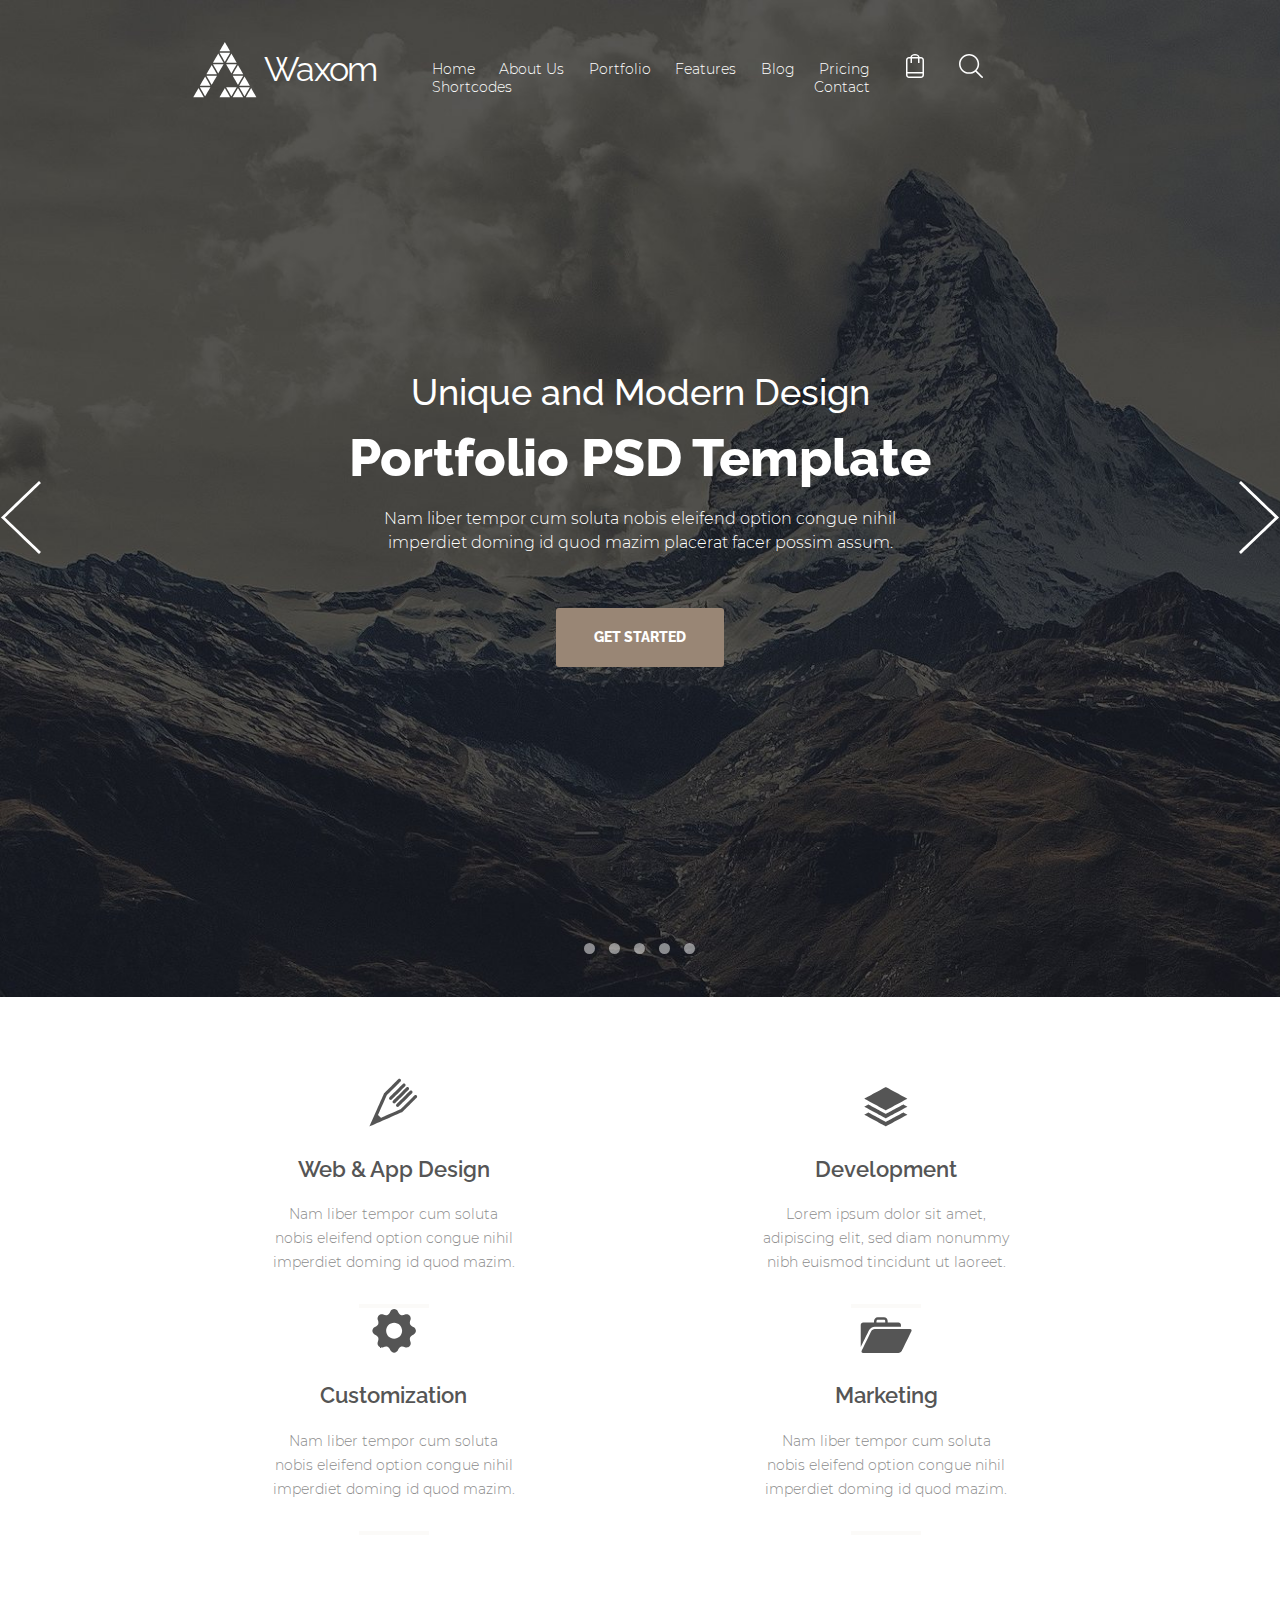
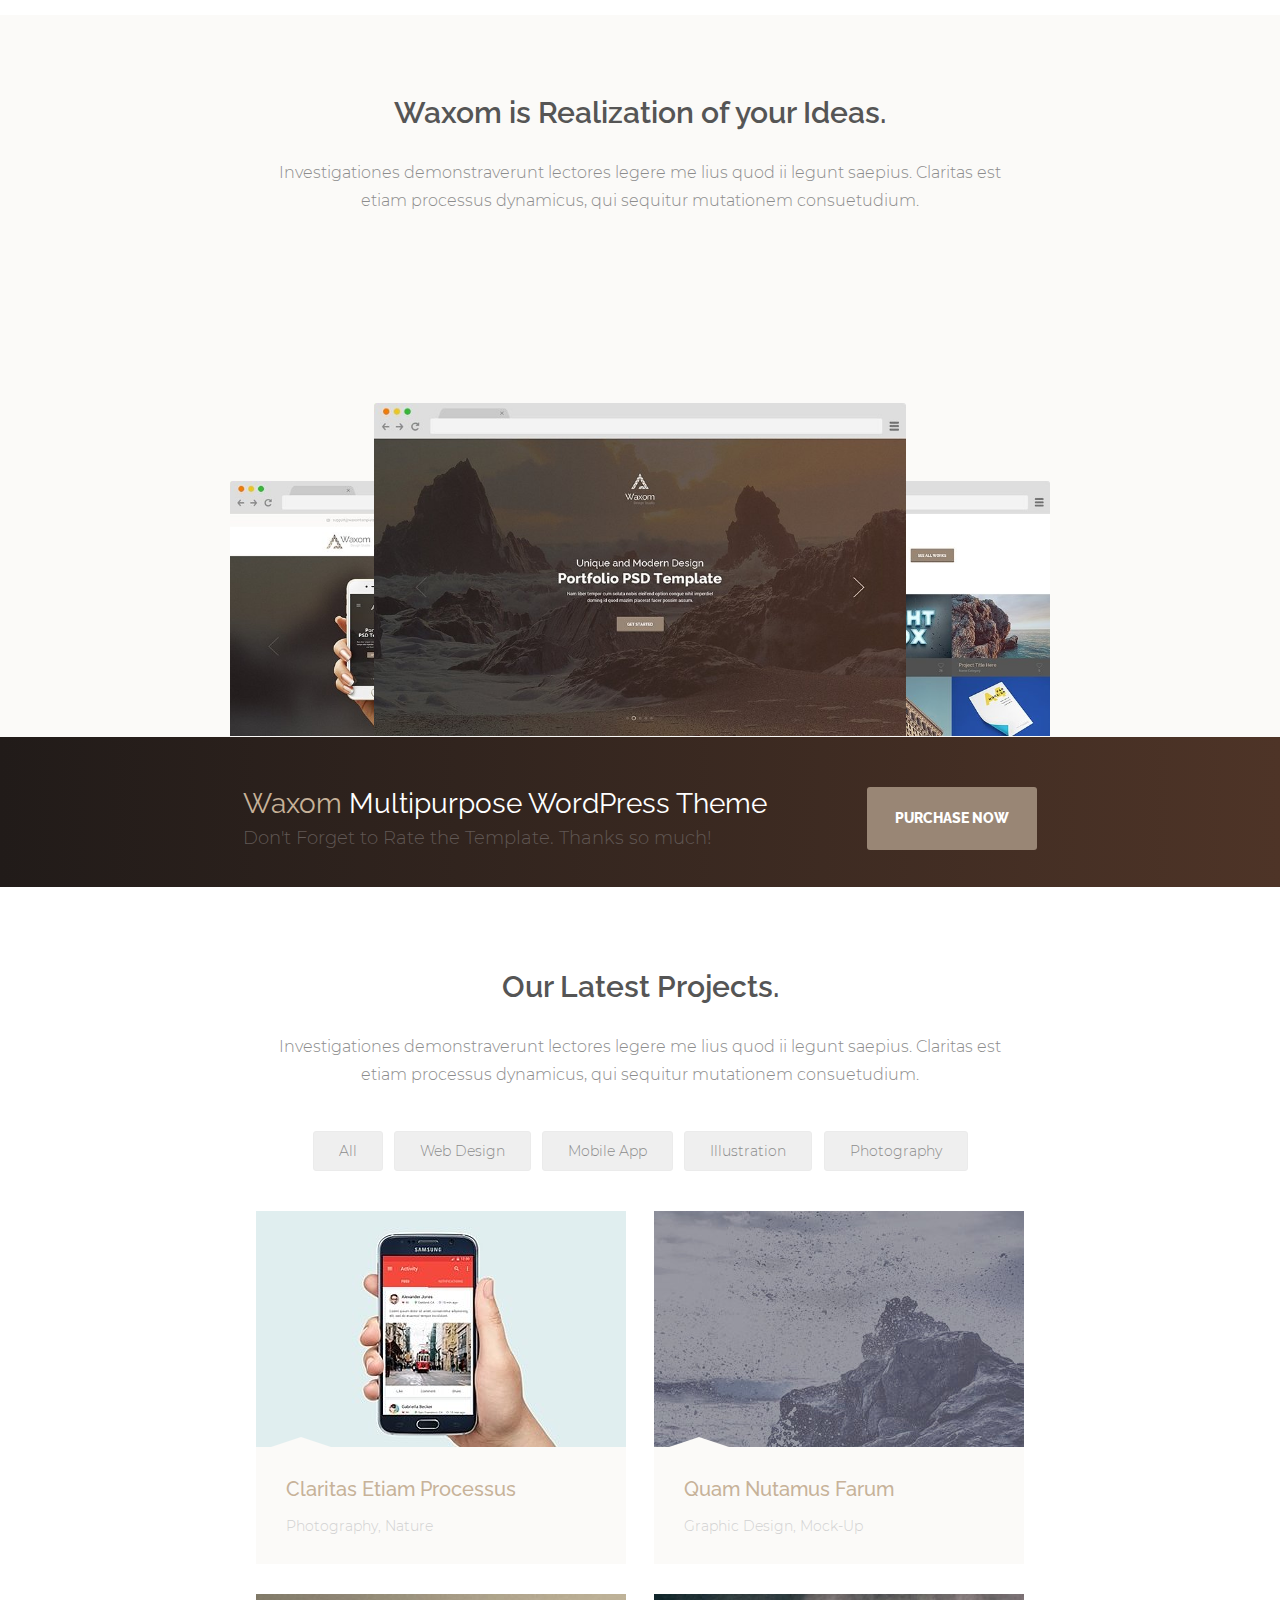
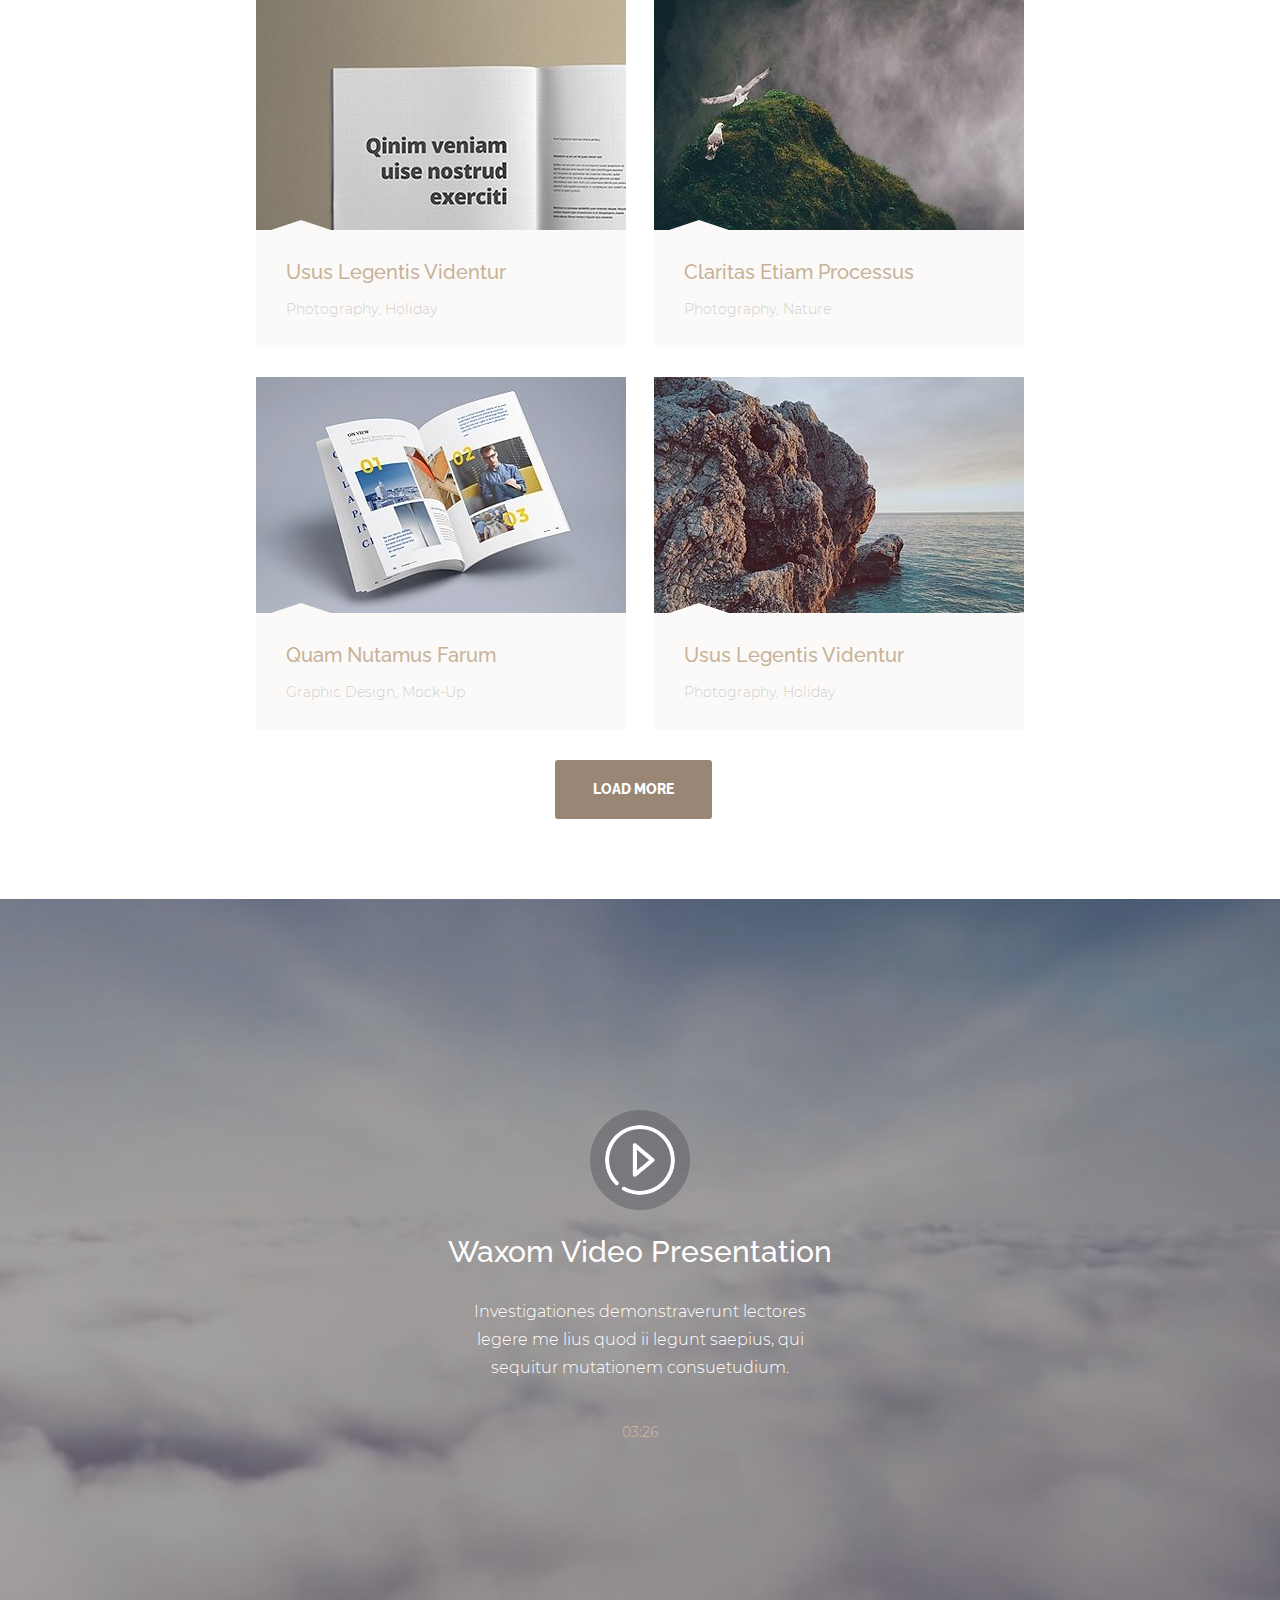
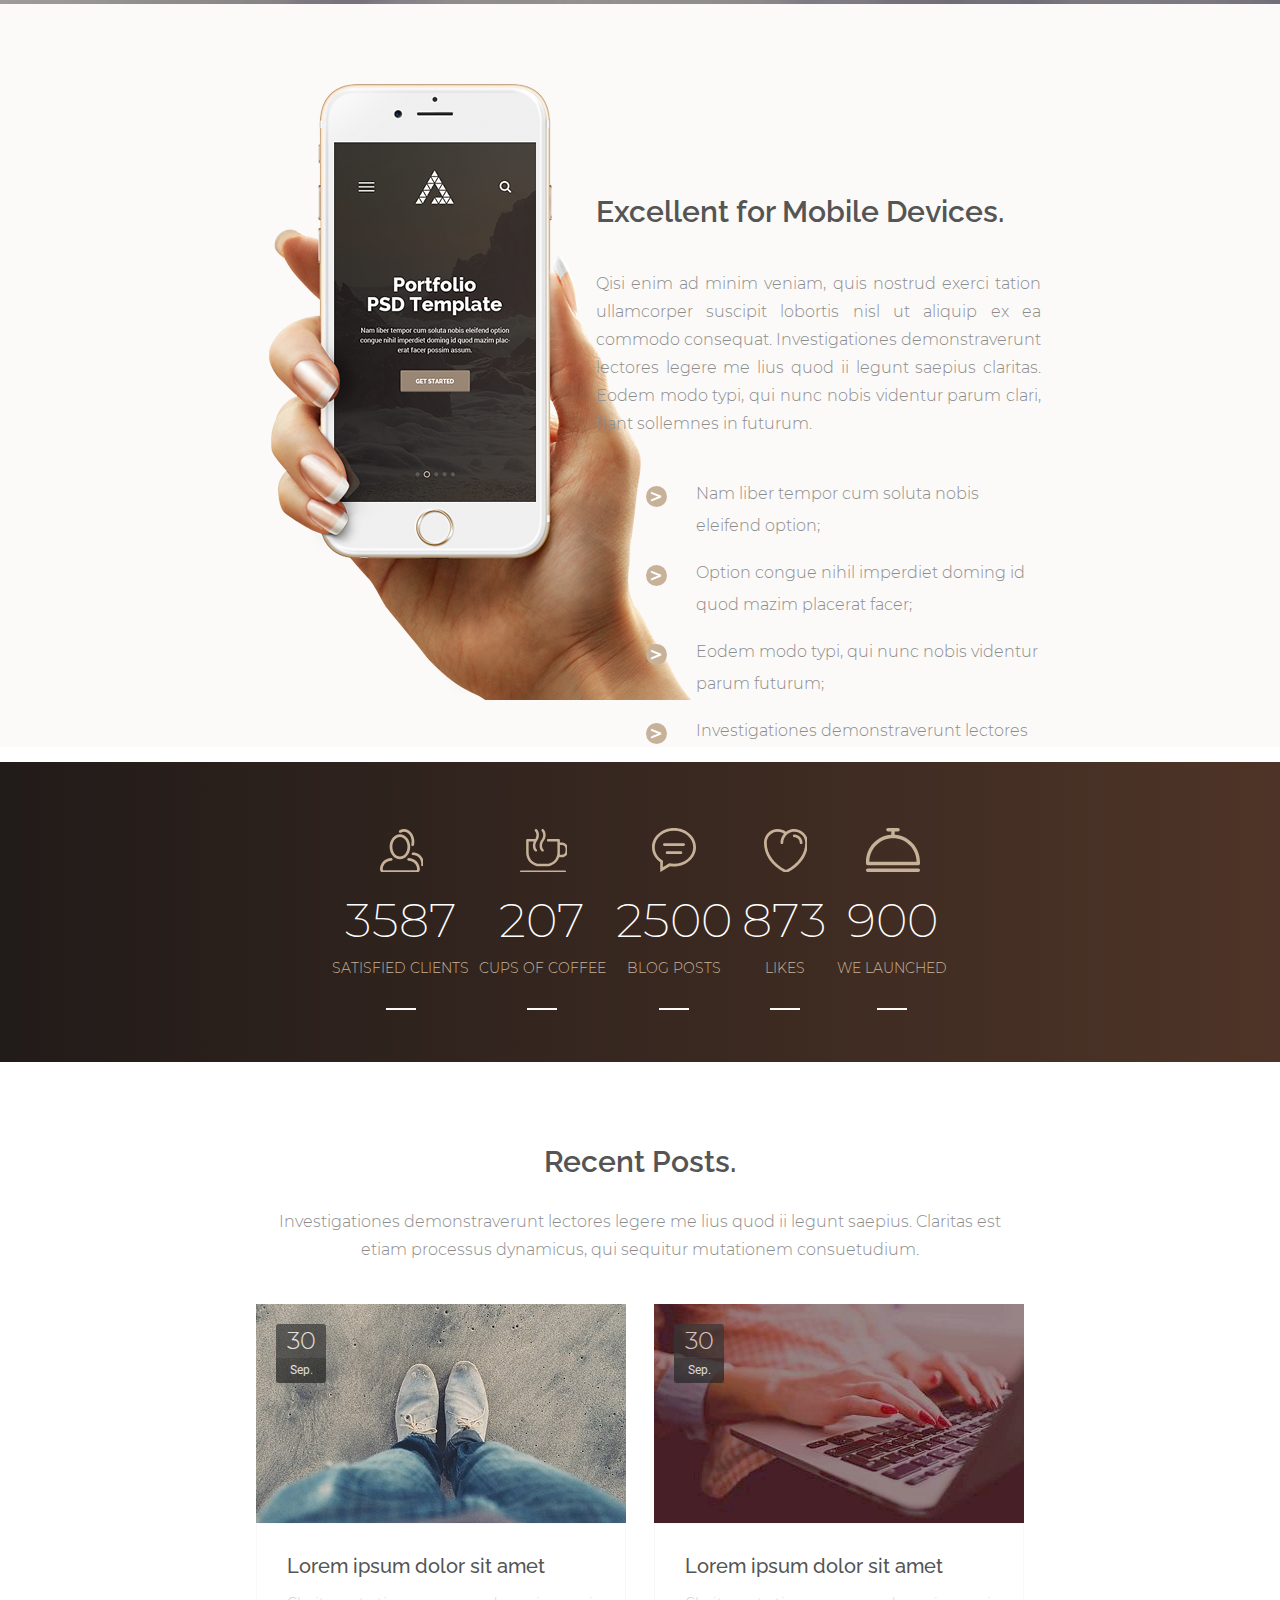
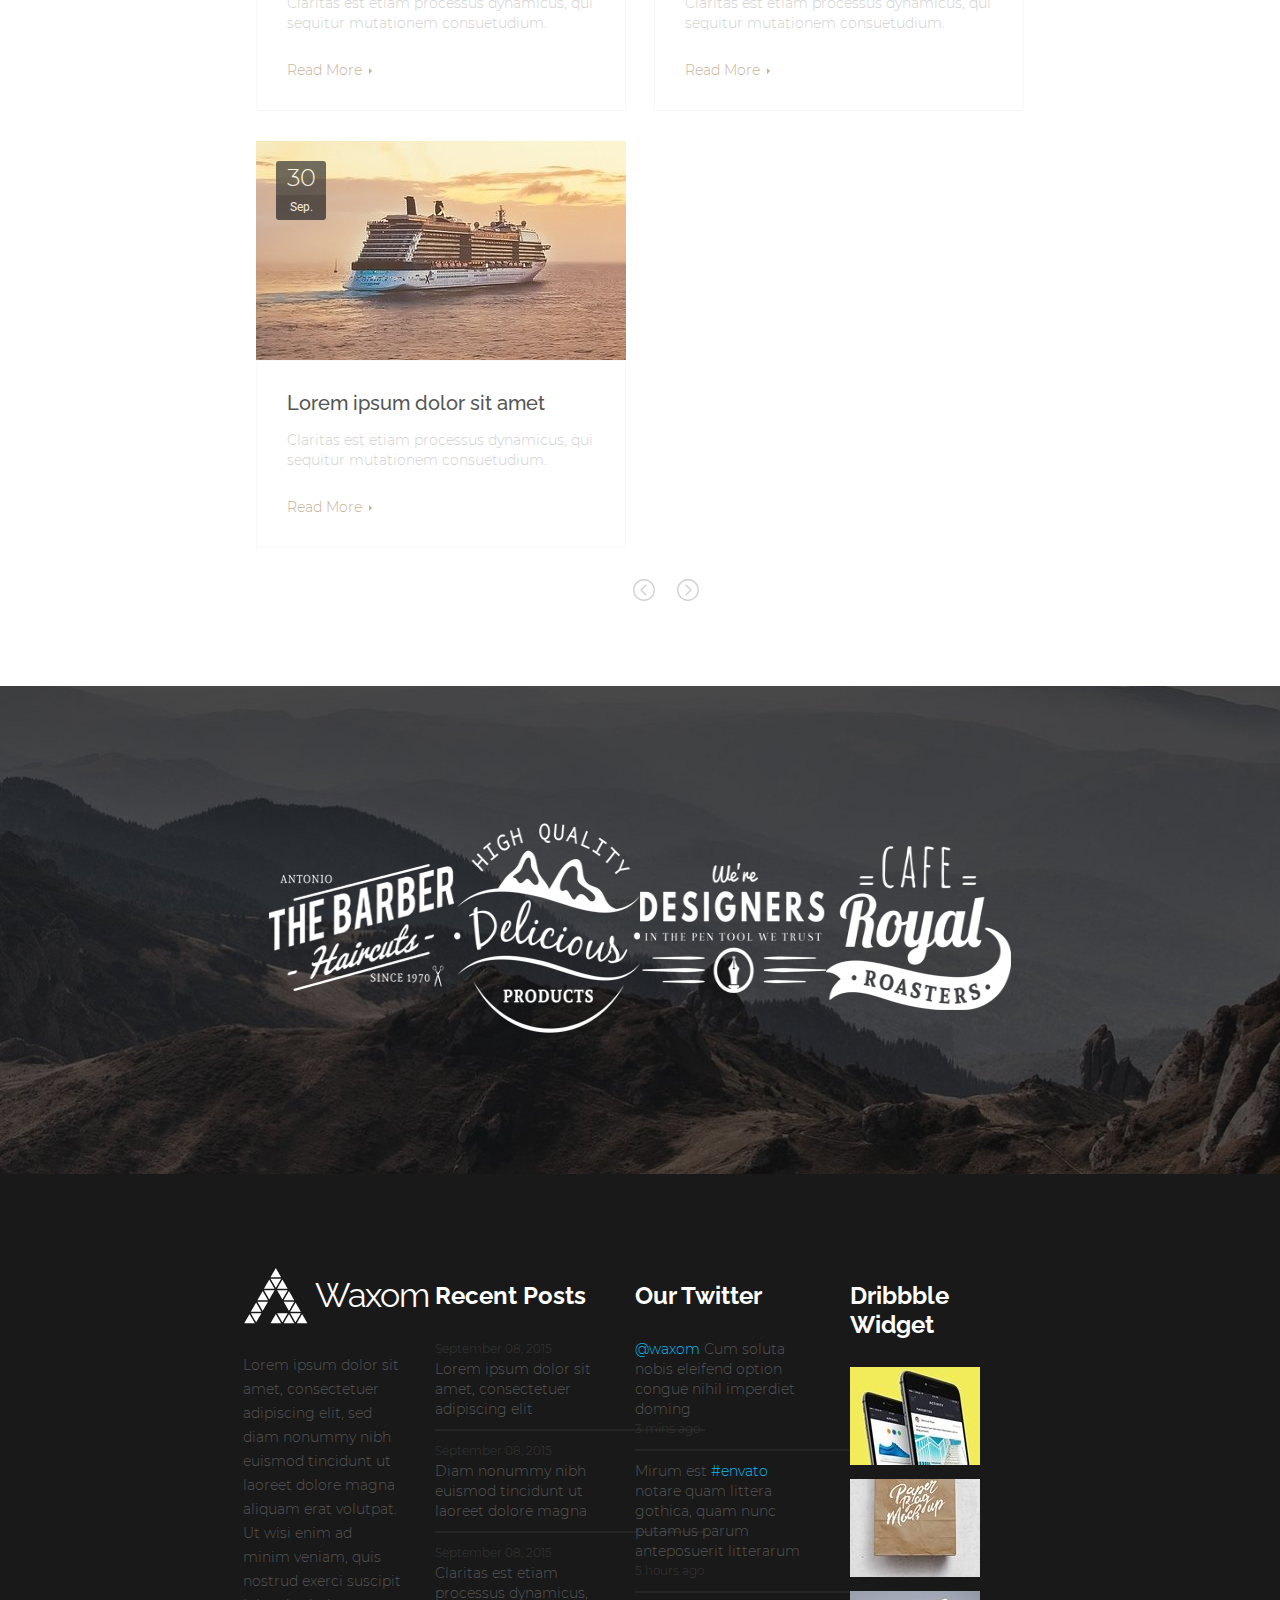
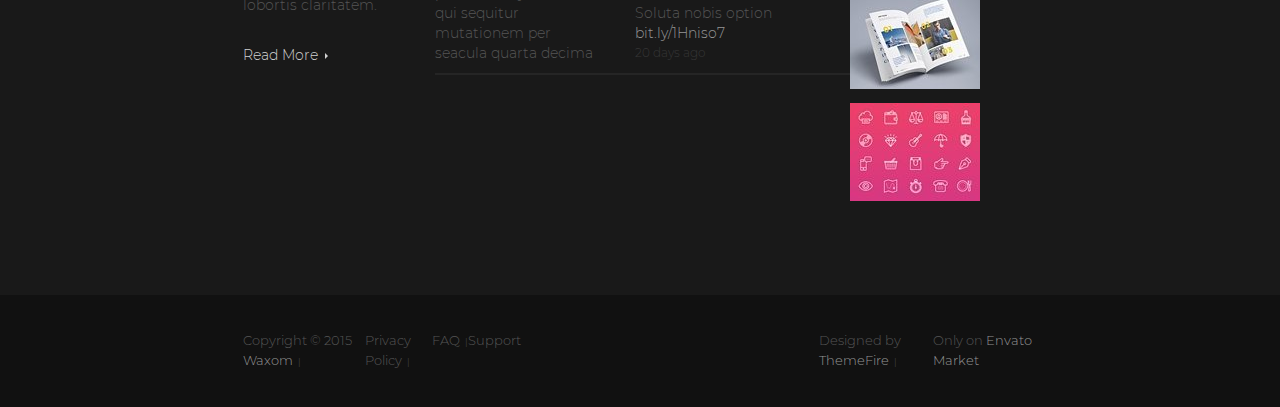
==== commit c78edc96: "animation etc" ====
--- a/index.html
+++ b/index.html
@@ -22,8 +22,9 @@
                 </a>
             </div>
             <nav class="header-menu">
-                <label for="menu" class="burgmenu"></label>
+                
                 <input id="menu" type="checkbox" >
+                <label for="menu" class="burgmenu"><span></span></label>
                 <ul class="header-list">
                     <li class="header-item"><a href="#" class="header-item-link">Home</a> </li>
                     <li class="header-item"><a href="#" class="header-item-link">About&nbsp;Us</a></li>
@@ -152,17 +153,7 @@
             <p class="screenshots-txt txt">Investigationes demonstraverunt lectores legere me lius quod ii legunt saepius. 
                 Claritas est etiam processus dynamicus, qui sequitur mutationem consuetudium.
             </p>
-            <div class="screenshots-carousel">
-                <!--<div class="screenshots-carousel-screen1">
-                    <img class="screenshots-screen" src="./img/browser_scr-fst.jpg" alt="Variants of your desigh" height='400'>
-                </div>
-                <div class="screenshots-carousel-screen2">
-                    <img class="screenshots-screen" src="./img/browser_scr-sec.jpg" alt="Variants of your desigh" height='482'>
-                </div>
-                <div class="screenshots-carousel-screen3">
-                    <img class="screenshots-screen" src="./img/browser_scr-thr.jpg" alt="Variants of your desigh" height='400'>
-                </div>-->
-            </div>
+            <div class="screenshots-carousel"></div>
         </section>
         <aside class='rate'>
             <div class="rate-wrp">
@@ -342,19 +333,16 @@
             <div class="projects-bigbutton"><button class="button">Load More</button></div>
         </section> 
         <section class="video">
-            <video class="video-file"
-                   height="705"
-                   autoplay
-                   loop
-                   muted
-                   src="./video/sky.mp4">
+            <video class="video-file" height="705" loop autoplay
+                   muted src="./video/sky.mp4" poster="./video/sky.jpg">
             </video>
+            <div class="video-about">
             <svg class="video-play-icon" xmlns="http://www.w3.org/2000/svg"
                 xmlns:xlink="http://www.w3.org/1999/xlink"
                 width="70px" height="70px"  viewBox="5 5 70 70">
                 <path fill-rule="evenodd" d="M34.933594,56.81958 C34.637512,56.81958 34.339172,56.755127 34.060303,56.62549 C33.336792,56.28662 32.874207,55.559082 32.874207,54.760254 C32.874207,54.760254 32.874207,25.235107 32.874207,25.235107 C32.874207,24.436035 33.336548,23.708252 34.060303,23.369629 C34.783447,23.030273 35.639526,23.141113 36.252625,23.652588 C36.252625,23.652588 53.967285,38.415283 53.967285,38.415283 C54.437073,38.80664 54.70862,39.38623 54.70862,39.997314 C54.70862,40.609375 54.437256,41.188477 53.967285,41.580322 C53.967285,41.580322 36.252625,56.34253 36.252625,56.34253 C35.87567,56.65674 35.4068,56.81958 34.933594,56.81958 ZM36.99408,29.632812 C36.99408,29.632812 36.99408,50.362305 36.99408,50.362305 C36.99408,50.362305 49.431274,39.997314 49.431274,39.997314 C49.431274,39.997314 36.99408,29.632812 36.99408,29.632812 ZM39.93683,74.99829 C34.072144,74.99902 28.173218,73.53589 22.830505,70.52759 C21.839355,69.96997 21.487915,68.71338 22.046387,67.72217 C22.603699,66.73096 23.860046,66.37891 24.851929,66.937744 C36.869812,73.703125 52.082397,71.61157 61.845276,61.845215 C73.89203,49.798096 73.89203,30.19751 61.845276,18.149902 C49.7984,6.1013184 30.19629,6.1018066 18.150024,18.149902 C6.10376,30.19751 6.10376,49.798096 18.150024,61.845215 C18.954529,62.649414 18.954529,63.954346 18.150024,64.75903 C17.346497,65.56348 16.04187,65.56348 15.237244,64.75903 C1.5844727,51.104736 1.5844727,28.890137 15.237244,15.236084 C28.890625,1.5842285 51.104065,1.5830078 64.75903,15.236084 C78.411865,28.890137 78.411865,51.104736 64.75903,64.75903 C58.033325,71.484375 49.025696,74.99829 39.93683,74.99829 Z"/>
             </svg>
-            <div class="video-about">
+            
                 <h2 class="video-title">
                     Waxom Video Presentation
                 </h2>
@@ -399,7 +387,7 @@
         <aside class="counters">
             <ul class="counters-list">
                 <li class="counters-item">
-                    <svg class="counters-icon" xmlns="http://www.w3.org/2000/svg"
+                    <svg class="counters-icon" id="c-ic1" xmlns="http://www.w3.org/2000/svg"
                         xmlns:xlink="http://www.w3.org/1999/xlink"
                         width="44" height="45"  viewBox="0 0 44 45">
                         <path fill-rule="evenodd" d="M20.937439,32.24951 C26.625366,32.24951 31.249939,26.620605 31.249939,19.702637 C31.249939,12.783691 26.625366,7.15625 20.937439,7.15625 C18.12439,7.15625 15.497803,8.501953 13.542847,10.943848 C11.660156,13.297852 10.623535,16.408203 10.624939,19.702637 C10.624939,26.62207 15.250183,32.24951 20.937439,32.24951 ZM20.937439,9.905762 C25.10675,9.905762 28.499939,14.300293 28.499939,19.702637 C28.499939,25.105957 25.10675,29.5 20.937439,29.5 C16.768127,29.5 13.374939,25.105957 13.372192,19.702637 C13.372192,14.300293 16.76538,9.905762 20.937439,9.905762 ZM29.598328,30.875 C28.838318,30.875 28.223328,31.489746 28.223328,32.24951 C28.223328,33.009766 28.838318,33.625 29.598328,33.625 C34.29944,33.625 38.125,37.450195 38.125,42.152832 C38.125,42.75537 37.6308,43.25 37.023804,43.25 C37.023804,43.25 4.8483276,43.25 4.8483276,43.25 C4.243469,43.25 3.749878,42.7583 3.749878,42.152832 C3.749878,37.450195 7.5741577,33.625 12.273804,33.625 C13.033936,33.625 13.648804,33.009766 13.648804,32.24951 C13.648804,31.489746 13.033936,30.875 12.273804,30.875 C6.057495,30.875 1.0,35.934082 1.0,42.152832 C1.0,44.274414 2.7268066,45.99951 4.8483276,45.99951 C4.8483276,45.99951 37.023804,45.99951 37.023804,45.99951 C39.14685,45.99951 40.875,44.274414 40.875,42.152832 C40.875,35.934082 35.815308,30.875 29.598328,30.875 ZM21.942566,5.6289062 C22.926758,5.044922 23.976196,4.7509766 25.062439,4.7509766 C29.23175,4.7509766 32.62494,9.145996 32.62494,14.546875 C32.62494,15.516113 32.51758,16.466309 32.30542,17.375 C32.1308,18.114258 32.590027,18.854004 33.328552,19.027344 C33.434753,19.05371 33.539307,19.063965 33.644043,19.063965 C34.268433,19.063965 34.83252,18.63623 34.981506,18.003906 C35.2406,16.888672 35.37494,15.726074 35.37494,14.546875 C35.37494,7.6289062 30.750427,2.0 25.062439,2.0 C23.498718,2.0 21.938477,2.4355469 20.544128,3.2607422 C19.889404,3.6469727 19.674011,4.491211 20.059937,5.1445312 C20.446716,5.7978516 21.29187,6.0146484 21.942566,5.6289062 ZM33.99994,25.375 C33.23993,25.375 32.62494,25.989746 32.62494,26.749512 C32.62494,27.509766 33.23993,28.124512 33.99994,28.124512 C38.700928,28.124512 42.25,32.04297 42.25,36.742676 C42.25,36.898438 42.220337,37.053223 42.155945,37.190918 C41.84845,37.88672 42.161316,38.697754 42.854248,39.006348 C43.03418,39.086914 43.224792,39.125 43.41284,39.125 C43.939148,39.125 44.441406,38.818848 44.669617,38.308105 C44.888428,37.813965 44.999878,37.287598 44.999878,36.739746 C44.999878,30.527344 40.21698,25.375 33.99994,25.375 Z"/>
@@ -412,7 +400,7 @@
                     </p>
                 </li>
                 <li class="counters-item">
-                    <svg class="counters-icon" xmlns="http://www.w3.org/2000/svg"
+                    <svg class="counters-icon" id="c-ic2" xmlns="http://www.w3.org/2000/svg"
                         xmlns:xlink="http://www.w3.org/1999/xlink"
                         width="49" height="45"  viewBox="0 0 49 45">
                         <path fill-rule="evenodd" d="M48.043335,44.748535 C48.043335,45.439453 47.490845,45.99951 46.809326,45.99951 C46.809326,45.99951 3.2338867,45.99951 3.2338867,45.99951 C2.5524902,45.99951 2.0,45.439453 2.0,44.748535 C2.0,44.058105 2.5524902,43.498047 3.2338867,43.498047 C3.2338867,43.498047 46.809326,43.498047 46.809326,43.498047 C47.490845,43.498047 48.043335,44.058105 48.043335,44.748535 ZM23.769165,24.21289 C24.006958,24.437988 24.309082,24.549316 24.6109,24.549316 C24.940918,24.549316 25.270264,24.416016 25.513367,24.151855 C25.97821,23.646484 25.951294,22.855469 25.453064,22.38379 C23.337524,20.382324 23.7901,16.313965 25.608215,14.01416 C28.075134,10.893555 28.618164,5.3305664 25.452942,2.336914 C24.954773,1.8657227 24.173706,1.8930664 23.70874,2.3984375 C23.243896,2.9033203 23.270996,3.6953125 23.76941,4.166504 C25.6698,5.963867 25.627441,9.98877 23.682434,12.449707 C22.403992,14.066895 21.639893,16.234375 21.585876,18.396484 C21.52649,20.759277 22.302002,22.824707 23.769165,24.21289 ZM49.99994,21.614258 C49.99994,21.614258 49.99994,24.01416 49.99994,24.01416 C49.99994,27.45459 47.23938,30.25293 43.845886,30.25293 C43.845886,30.25293 41.09131,30.25293 41.09131,30.25293 C39.221313,35.523926 34.240173,39.30371 28.40503,39.30371 C28.40503,39.30371 21.63861,39.30371 21.63861,39.30371 C14.207886,39.30371 8.162537,33.175293 8.162537,25.642578 C8.162537,25.642578 8.162537,13.231934 8.162537,13.231934 C8.162537,12.541016 8.715027,11.980957 9.396545,11.980957 C9.396545,11.980957 17.311829,11.980957 17.311829,11.980957 C18.918457,9.504883 18.846619,5.8535156 17.062805,4.166504 C16.564636,3.6948242 16.537659,2.9033203 17.002502,2.3984375 C17.467468,1.8930664 18.248413,1.8657227 18.746582,2.3374023 C21.91101,5.3305664 21.368164,10.893555 18.901978,14.01416 C17.08319,16.314453 16.630432,20.382324 18.746582,22.38379 C19.244873,22.855469 19.271973,23.646484 18.807129,24.151855 C18.342163,24.657227 17.561218,24.68457 17.062927,24.213379 C15.595459,22.824707 14.819885,20.759277 14.878906,18.396484 C14.91272,17.049316 15.222168,15.700195 15.76001,14.48291 C15.76001,14.48291 10.630432,14.48291 10.630432,14.48291 C10.630432,14.48291 10.630432,25.642578 10.630432,25.642578 C10.630432,31.795898 15.568787,36.801758 21.63861,36.801758 C21.63861,36.801758 28.40503,36.801758 28.40503,36.801758 C34.474854,36.801758 39.413208,31.79541 39.413208,25.642578 C39.413208,25.642578 39.413208,14.48291 39.413208,14.48291 C39.413208,14.48291 30.134949,14.48291 30.134949,14.48291 C29.45343,14.48291 28.90094,13.922852 28.90094,13.231934 C28.90094,12.541016 29.45343,11.980957 30.134949,11.980957 C30.134949,11.980957 40.647278,11.980957 40.647278,11.980957 C41.328613,11.980957 41.881165,12.541016 41.881165,13.231934 C41.881165,13.231934 41.881165,15.375 41.881165,15.375 C41.881165,15.375 43.84601,15.375 43.84601,15.375 C47.239136,15.375 49.99994,18.173828 49.99994,21.614258 ZM47.53192,21.614258 C47.53192,19.55371 45.878357,17.876953 43.845886,17.876953 C43.845886,17.876953 41.881042,17.876953 41.881042,17.876953 C41.881042,17.876953 41.881042,27.751465 41.881042,27.751465 C41.881042,27.751465 43.845886,27.751465 43.845886,27.751465 C45.878357,27.751465 47.53192,26.074707 47.53192,24.01416 C47.53192,24.01416 47.53192,21.614258 47.53192,21.614258 Z"/>
@@ -425,7 +413,7 @@
                     </p>
                 </li>
                 <li class="counters-item">
-                    <svg class="counters-icon" xmlns="http://www.w3.org/2000/svg"
+                    <svg class="counters-icon" id="c-ic3" xmlns="http://www.w3.org/2000/svg"
                         xmlns:xlink="http://www.w3.org/1999/xlink"
                         width="45" height="45"  viewBox="0 0 45 45">
                         <path fill-rule="evenodd" d="M29.872864,24.373535 C29.872864,24.373535 16.125488,24.373535 16.125488,24.373535 C15.366577,24.373535 14.750732,24.989746 14.750732,25.748535 C14.750732,26.507812 15.366577,27.123535 16.125488,27.123535 C16.125488,27.123535 29.872864,27.123535 29.872864,27.123535 C30.632141,27.123535 31.247498,26.507812 31.247498,25.748535 C31.247498,24.989746 30.632141,24.373535 29.872864,24.373535 ZM32.622192,16.125977 C32.622192,16.125977 13.376099,16.125977 13.376099,16.125977 C12.617126,16.125977 12.001282,16.74121 12.001282,17.500488 C12.001282,18.259277 12.617126,18.875 13.376099,18.875 C13.376099,18.875 32.622192,18.875 32.622192,18.875 C33.38159,18.875 33.99695,18.259277 33.99695,17.500488 C33.99695,16.74121 33.38159,16.125977 32.622192,16.125977 ZM22.999268,1.003418 C10.852051,1.003418 1.003418,9.619629 1.003418,20.249512 C1.003418,26.324707 4.227234,31.733398 9.251648,35.260742 C9.251648,35.260742 9.251648,44.995117 9.251648,44.995117 C9.251648,44.995117 18.887451,39.148438 18.887451,39.148438 C20.22113,39.368164 21.592834,39.496094 22.999268,39.496094 C35.148132,39.496094 44.9953,30.878906 44.9953,20.249512 C44.9953,9.619629 35.148132,1.003418 22.999268,1.003418 ZM22.999268,36.74707 C21.393433,36.74707 19.843018,36.56006 18.352661,36.242188 C18.352661,36.242188 11.880127,40.132812 11.880127,40.132812 C11.880127,40.132812 11.966858,33.756348 11.966858,33.756348 C7.005371,30.77246 3.7527466,25.839355 3.7527466,20.249512 C3.7527466,11.13916 12.36969,3.7524414 22.999268,3.7524414 C33.628662,3.7524414 42.24585,11.13916 42.24585,20.249512 C42.24585,29.360352 33.628662,36.74707 22.999268,36.74707 Z"/>
@@ -438,7 +426,7 @@
                     </p>
                 </li>
                 <li class="counters-item">
-                    <svg class="counters-icon" xmlns="http://www.w3.org/2000/svg"
+                    <svg class="counters-icon" id="c-ic4" xmlns="http://www.w3.org/2000/svg"
                         xmlns:xlink="http://www.w3.org/1999/xlink"
                         width="45" height="45"  viewBox="0 0 45 45">
                         <path fill-rule="evenodd" d="M32.25,2.0 C31.825562,2.0 31.402588,2.025879 30.9823,2.0644531 C30.82788,2.0786133 30.67627,2.100586 30.523071,2.1206055 C30.26538,2.1518555 30.010254,2.190918 29.755005,2.237793 C29.567017,2.272461 29.383057,2.3105469 29.203247,2.3520508 C28.992432,2.3999023 28.782837,2.4560547 28.573486,2.5136719 C28.374634,2.569336 28.177368,2.6225586 27.982666,2.6860352 C27.80542,2.7436523 27.633545,2.8134766 27.458862,2.878418 C26.999634,3.0507812 26.55127,3.244629 26.11621,3.4614258 C26.030273,3.503418 25.940308,3.5424805 25.855713,3.588379 C25.62732,3.7089844 25.407104,3.8432617 25.184204,3.975586 C25.063354,4.050293 24.939941,4.120117 24.819092,4.198242 C24.603638,4.3359375 24.39746,4.4833984 24.191406,4.631836 C24.128906,4.677246 24.06311,4.7182617 23.999878,4.76416 C21.622559,2.9746094 18.734985,2.0 15.75,2.0 C8.167969,2.0 1.9998779,8.166504 1.9998779,15.75 C1.9998779,28.194336 10.002197,39.45215 23.405884,45.862793 C23.594482,45.9541 23.797852,45.99951 23.999878,45.99951 C24.202148,45.99951 24.405518,45.9541 24.594116,45.862793 C37.99707,39.45215 45.999878,28.194336 45.999878,15.75 C45.999878,8.166504 39.8313,2.0 32.25,2.0 ZM23.999878,43.097168 C11.934448,37.10791 4.749878,26.927246 4.749878,15.75 C4.749878,9.68457 9.684692,4.75 15.75,4.75 C17.968872,4.75 20.118042,5.4345703 21.940186,6.6831055 C19.805054,9.106934 18.5,12.274902 18.5,15.75 C18.5,16.5083 19.114258,17.124512 19.875,17.124512 C20.63562,17.124512 21.249878,16.5083 21.249878,15.75 C21.249878,12.476074 22.696167,9.538574 24.97351,7.5234375 C25.184204,7.3344727 25.404541,7.1572266 25.62732,6.9868164 C25.678467,6.951172 25.728027,6.911621 25.779053,6.8740234 C25.997925,6.7148438 26.22229,6.5620117 26.451782,6.42041 C26.515015,6.380371 26.578003,6.3408203 26.642578,6.303711 C26.864014,6.17041 27.090942,6.0463867 27.320557,5.930664 C27.399902,5.8911133 27.481812,5.852539 27.562378,5.813965 C27.78247,5.709961 28.005493,5.6103516 28.2323,5.5214844 C28.331787,5.4814453 28.433838,5.4453125 28.53711,5.408203 C28.750732,5.331543 28.965454,5.258789 29.183105,5.1953125 C29.315918,5.158203 29.444946,5.125 29.577759,5.0932617 C29.775146,5.0439453 29.96997,4.992676 30.171387,4.953125 C30.35254,4.919922 30.536499,4.895508 30.719238,4.869629 C30.875,4.845703 31.030762,4.819336 31.189087,4.8032227 C31.538208,4.770508 31.8927,4.75 32.25,4.75 C38.315186,4.75 43.249878,9.68457 43.249878,15.75 C43.249878,26.927246 36.066162,37.10791 23.999878,43.097168 ZM32.25,7.4995117 C31.48999,7.4995117 30.875,8.116211 30.875,8.874512 C30.875,9.633301 31.48999,10.25 32.25,10.25 C35.283325,10.25 37.75,12.716309 37.75,15.75 C37.75,16.5083 38.36499,17.124512 39.125,17.124512 C39.884888,17.124512 40.5,16.5083 40.5,15.75 C40.5,11.200195 36.799316,7.4995117 32.25,7.4995117 Z"/>
@@ -451,7 +439,7 @@
                     </p>
                 </li>
                 <li class="counters-item">
-                    <svg class="counters-icon" xmlns="http://www.w3.org/2000/svg"
+                    <svg class="counters-icon" id="c-ic5" xmlns="http://www.w3.org/2000/svg"
                         xmlns:xlink="http://www.w3.org/1999/xlink"
                         width="55" height="45"  viewBox="0 0 55 45">
                         <path fill-rule="evenodd" d="M53.31018,41.61133 C53.31018,41.61133 2.690796,41.61133 2.690796,41.61133 C1.7593994,41.61133 1.0032959,42.36914 1.0032959,43.30371 C1.0032959,44.237305 1.7593994,44.995117 2.690796,44.995117 C2.690796,44.995117 53.31018,44.995117 53.31018,44.995117 C54.241943,44.995117 54.998413,44.237305 54.998413,43.30371 C54.998413,42.36914 54.241943,41.61133 53.31018,41.61133 ZM29.6875,7.7714844 C29.6875,7.7714844 29.6875,4.387207 29.6875,4.387207 C29.6875,4.387207 33.062622,4.387207 33.062622,4.387207 C33.99353,4.387207 34.750122,3.6293945 34.750122,2.694336 C34.750122,1.7612305 33.99353,1.003418 33.062622,1.003418 C33.062622,1.003418 22.938843,1.003418 22.938843,1.003418 C22.007324,1.003418 21.25122,1.7612305 21.25122,2.694336 C21.25122,3.6293945 22.007324,4.387207 22.938843,4.387207 C22.938843,4.387207 26.313599,4.387207 26.313599,4.387207 C26.313599,4.387207 26.301392,7.9101562 26.313599,7.7714844 C12.193848,8.648926 1.0032959,20.46289 1.0032959,34.84326 C1.0032959,36.217285 1.0032959,35.601074 1.0032959,36.535156 C1.0032959,37.46924 1.7593994,38.22705 2.690796,38.22705 C2.690796,38.22705 53.31018,38.22705 53.31018,38.22705 C54.241943,38.22705 54.998413,37.46924 54.998413,36.535156 C54.998413,35.601074 54.998413,36.32373 54.998413,34.84326 C54.998413,20.46289 43.807617,8.648926 29.6875,7.7714844 ZM4.3779297,34.84326 C4.3779297,21.760742 14.954102,11.155273 28.00061,11.155273 C41.04773,11.155273 51.62329,21.760742 51.62329,34.84326 C51.62329,34.84326 4.3779297,34.84326 4.3779297,34.84326 Z"/>
@@ -484,7 +472,7 @@
                         </p>
                         <div class="more-wrp">
                             <p class="posts-card-more">Read More</p> 
-                            <button class="more-arrow"></button>
+                            <p class="more-arrow"></p>
                         </div>
                     </div>
                     <div class="posts-card-date">
@@ -503,7 +491,7 @@
                         </p>
                         <div class="more-wrp">
                             <p class="posts-card-more">Read More</p> 
-                            <button class="more-arrow"></button>
+                            <p class="more-arrow"></p>
                         </div>
                     </div>
                     <div class="posts-card-date">
@@ -522,7 +510,7 @@
                         </p>
                         <div class="more-wrp">
                             <p class="posts-card-more">Read More</p> 
-                            <button class="more-arrow"></button>
+                            <p class="more-arrow"></p>
                         </div>
                     </div>
                     <div class="posts-card-date">
@@ -531,7 +519,28 @@
                     </div>
                 </div>
             </div>
-            <input type="radio"><input type="radio">
+            <form class="post-radio">
+                <div class="radio-instead">
+                    <input type="radio" class="radiopost" id="radiopost" />
+                    <label for="radio" class="radiopost-fix">
+                        <svg  class="radiopost-icon" xmlns="http://www.w3.org/2000/svg"
+                            xmlns:xlink="http://www.w3.org/1999/xlink"
+                            width="24px" height="24px"  viewBox="0 0 24 24">
+                            <path fill-rule="evenodd"  d="M8.582764,11.434082 C8.582764,11.434082 13.354858,6.661133 13.354858,6.661133 C13.641541,6.3745117 14.107849,6.3745117 14.395264,6.661133 C14.681885,6.9487305 14.681885,7.4155273 14.395264,7.7021484 C14.395264,7.7021484 10.140686,11.957031 10.140686,11.957031 C10.140686,11.957031 14.395264,16.21045 14.395264,16.21045 C14.681885,16.497559 14.681885,16.96289 14.395264,17.251465 C14.107849,17.538574 13.641541,17.538574 13.354858,17.251465 C13.354858,17.251465 8.582764,12.47998 8.582764,12.47998 C8.437683,12.334961 8.365662,12.14502 8.3671875,11.957031 C8.3671875,11.766602 8.437683,11.579102 8.582764,11.434082 ZM11.987427,1.0258789 C18.053467,1.0258789 22.972107,5.9433594 22.972107,12.010742 C22.972107,18.076172 18.053467,22.994629 11.987427,22.994629 C5.9211426,22.994629 1.0032349,18.076172 1.0032349,12.010742 C1.0032349,5.9433594 5.9211426,1.0258789 11.987427,1.0258789 ZM11.987427,21.52295 C17.232239,21.52295 21.50055,17.253418 21.50055,12.010742 C21.50055,6.7651367 17.232239,2.4970703 11.987427,2.4970703 C6.743164,2.4970703 2.4748535,6.7651367 2.4748535,12.010742 C2.4748535,17.253418 6.743164,21.52295 11.987427,21.52295 Z"/>
+                        </svg>
+                    </label>
+                </div>
+                <div class="radio-instead">
+                    <input type="radio" class="radiopost2" id="radiopost2" />
+                    <label for="radio2" class="radiopost2-fix">
+                        <svg class="radiopost-icon" xmlns="http://www.w3.org/2000/svg"
+                            xmlns:xlink="http://www.w3.org/1999/xlink"
+                            width="24px" height="24px"  viewBox="0 0 24 24">
+                            <path fill-rule="evenodd" d="M15.417053,11.434082 C15.417053,11.434082 10.644897,6.661133 10.644897,6.661133 C10.358215,6.3745117 9.891846,6.3745117 9.604492,6.661133 C9.31781,6.9487305 9.31781,7.4155273 9.604492,7.7021484 C9.604492,7.7021484 13.859192,11.957031 13.859192,11.957031 C13.859192,11.957031 9.604492,16.21045 9.604492,16.21045 C9.31781,16.497559 9.31781,16.96289 9.604492,17.251465 C9.891846,17.538574 10.358215,17.538574 10.644897,17.251465 C10.644897,17.251465 15.417053,12.47998 15.417053,12.47998 C15.562195,12.334961 15.634033,12.14502 15.63269,11.957031 C15.63269,11.766602 15.562195,11.579102 15.417053,11.434082 ZM12.012329,1.0258789 C5.946289,1.0258789 1.0275879,5.9433594 1.0275879,12.010742 C1.0275879,18.076172 5.946289,22.994629 12.012329,22.994629 C18.078613,22.994629 22.996582,18.076172 22.996582,12.010742 C22.996582,5.9433594 18.078613,1.0258789 12.012329,1.0258789 ZM12.012329,21.52295 C6.767639,21.52295 2.4992065,17.253418 2.4992065,12.010742 C2.4992065,6.7651367 6.767639,2.4970703 12.012329,2.4970703 C17.256592,2.4970703 21.524902,6.7651367 21.524902,12.010742 C21.524902,17.253418 17.256592,21.52295 12.012329,21.52295 Z"/>
+                        </svg>
+                    </label>
+                </div>                
+            </form>
         </section>
         <aside class="partners">
             <ul class="partners-list">
@@ -576,9 +585,9 @@
                             Lorem ipsum dolor sit amet, consectetuer adipiscing elit, sed diam nonummy nibh euismod tincidunt 
                             ut laoreet dolore magna aliquam erat volutpat. Ut wisi enim ad minim veniam, quis nostrud exerci suscipit lobortis claritatem.
                         </p>
-                        <div class="more-wrp">
-                            <p class="footer-card-more">Read More</p> 
-                            <button class="more-arrow"></button>
+                        <div class="footer-more-wrp">
+                            <a class="footer-card-more">Read More</a> 
+                            <a class="footer-more-arrow"></a>
                         </div>
                     </div>
                     <div class="footer-blog">
@@ -632,7 +641,7 @@
                         </div>
                         <div class="footer-twitter-post">
                             <p class="footer-twitter-txt">
-                                Soluta nobis option bit.ly/1Hniso7
+                                Soluta nobis option <span class="color-changed">bit.ly/1Hniso7</span>
                             </p>
                             <p class="footer-twitter-date">
                                 20 days ago
@@ -645,26 +654,40 @@
                         </h3>
                         <div class="footer-dribble-links">
                             <div class="footer-dribble-link">
-                                <a href="#" target="_blank" class="dribble-link-img1">
-                                    <img src="./img/footer_dribble1.jpg" alt="Waxom wors on Dribble" height="98">
+                                <a href="#" target="_blank" >
+                                    <img class="dribble-link-img1" src="./img/footer_dribble1.jpg" alt="Waxom wors on Dribble" height="98">
                                 </a></div>
                             <div class="footer-dribble-link">
-                                <a href="#" target="_blank" class="dribble-link-img2">
-                                    <img src="./img/footer_dribble2.jpg" alt="Waxom wors on Dribble" height="98">
+                                <a href="#" target="_blank" >
+                                    <img class="dribble-link-img2" src="./img/footer_dribble2.jpg" alt="Waxom wors on Dribble" height="98">
                                 </a>
                             </div>
                             <div class="footer-dribble-link">
-                                <a href="#" target="_blank" class="dribble-link-img3">
-                                    <img src="./img/footer_dribble3.jpg" alt="Waxom wors on Dribble" height="98">
+                                <a href="#" target="_blank" >
+                                    <img class="dribble-link-img3" src="./img/footer_dribble3.jpg" alt="Waxom wors on Dribble" height="98">
                                 </a>
                             </div>
                             <div class="footer-dribble-link">
-                                <a href="#" target="_blank" class="dribble-link-img4">
-                                    <img src="./img/footer-dribble4.jpg" alt="Waxom wors on Dribble" height="98">
+                                <a href="#" target="_blank" >
+                                    <img class="dribble-link-img4" src="./img/footer-dribble4.jpg" alt="Waxom wors on Dribble" height="98">
                                 </a>
                             </div>
                         </div>
                     </div>
+                </div>
+            </div>
+            <div class="footer-wrpbot">
+                <div class="footer-copyr">
+                    <ul class="footer-copyr-law">
+                        <li class="footer-copyr-item">Copyright © 2015 <span class="color-changed">Waxom</span></li>
+                        <li class="footer-copyr-item">Privacy Policy</li>
+                        <li class="footer-copyr-item">FAQ</li>
+                        <li class="footer-copyr-item">Support</li>
+                    </ul>
+                    <ul class="footer-copyr-design">
+                        <li class="footer-copyr-item">Designed by <span class="color-changed">ThemeFire</span></li>
+                        <li class="footer-copyr-item">Only on <span class="color-changed">Envato Market</span></li>
+                    </ul>
                 </div>
             </div>
         </footer>
--- a/css/style.css
+++ b/css/style.css
@@ -42,6 +42,7 @@
   padding: 18px 38px;
   border-radius: 3px;
   border: none;
+  transition: 0.3s linear;
 }
 
 .button:hover,
@@ -84,6 +85,18 @@
     margin: 0 auto;
 }
 
+@keyframes animlogo {
+  0% {
+    transform: scaleX(1);
+  }
+  50% {
+    transform: scaleX(-1);
+  }
+  100% {
+    transform: scaleX(1);
+  }
+}
+
 .logo-link {
     display: flex;
     justify-content: space-between;
@@ -94,6 +107,11 @@
     margin: 0 30px 0 0;
 }
 
+.logo-link:hover,
+.logo-link:focus {
+  animation: 4s linear alternate animlogo;
+}
+
 .logo-link:hover .logo-icon {
     fill: #c7b299;
 }
@@ -134,13 +152,6 @@
   display: none;
 }
 
-input[type="checkbox"]:checked ~ .header-list {
-  visibility: visible;
-  display: flex;
-  height: auto;
-  max-height: 80px;
-}
-
 .header-list {
     display: flex;
     flex-wrap: wrap;
@@ -160,6 +171,7 @@
     line-height: 1.2;
     font-weight: 300;
     color: #ffffff;
+    transition: 0.4s linear;
 }
 
 .header-item-link:hover,
@@ -189,6 +201,7 @@
 
 .cart-icon, .search-icon {
     fill: CurrentColor;
+    transition: 0.3s linear;
 }
 
 input[type=search] {
@@ -302,6 +315,7 @@
 .radio5-fix {
   padding: 0 0 0 20px;
   position: relative;
+  transition: 0.2s linear;
 }
 
 .radio-fix:before,
@@ -319,6 +333,7 @@
   position: absolute;
   top: 4px;
   left: 4px;
+  transition: 0.2s linear;
 }
 
 .radio:checked + label:before,
@@ -329,6 +344,7 @@
   background: transparent;
   border: 2px #d3c1ad;
   box-shadow: inset 0 2px 2px #d3c1ad, 0 0 0 2px #d3c1ad;
+  transition: 0.2s linear;
 }
 
 .visually-hidden {
@@ -369,6 +385,7 @@
   background-color: #fbfaf8;
   margin: 0 auto;
   align-self: flex-end;
+  transition: 0.3s linear;
 }
 
 .services-points:hover:after {
@@ -386,6 +403,7 @@
   line-height: 1.2;
   font-weight: 600;
   margin-bottom: 20px;
+  transition: 0.3s linear;
 }
 
 .services-points-txt {
@@ -410,6 +428,7 @@
 .services-points-icon {
   fill: CurrentColor;
   margin-bottom: 28px;
+  transition: 0.3s linear;
 }
 
 .screenshots {
@@ -479,7 +498,8 @@
 
 .purchase {
   max-width: 170px;
-  padding: 18px 28px;  
+  padding: 18px 28px;
+  transition: 0.3s linear;
 }
 
 .projects {
@@ -533,6 +553,7 @@
   padding: 10px 25px;  
   display: flex;
   flex-wrap: nowrap;
+  transition: 0.4s linear;
 }
 
 .projects-button:hover,
@@ -561,12 +582,15 @@
   position: relative;
 }
 
-.projects-card:hover .projects-card-screen {
+.projects-card:hover .projects-card-screen,
+.projects-card:focus .projects-card-screen {
   filter: brightness(60%);
 }
 
 .projects-card:hover .projects-card-btnl,
-.projects-card:hover .projects-card-btnz {
+.projects-card:hover .projects-card-btnz,
+.projects-card:focus .projects-card-btnl,
+.projects-card:focus .projects-card-btnz {
   display: block;
 }
 
@@ -578,6 +602,7 @@
   box-sizing: border-box;
   position: relative;  
   margin-top: -5px;
+  transition: 0.3s linear;
 }
 
 .projects-card-about:before {
@@ -588,17 +613,21 @@
   position: absolute;
   top: -40px;
   left: 15px;
-}
-
-.projects-card:hover .projects-card-about {
+  transition: 0.3s linear;
+}
+
+.projects-card:hover .projects-card-about,
+.projects-card:focus .projects-card-about {
   background-color: #362f2d;
 }
 
-.projects-card:hover .projects-card-about:before {
+.projects-card:hover .projects-card-about:before,
+.projects-card:focus .projects-card-about:before {
     border-bottom: 10px solid #362f2d;
 }
 
-.projects-card-about:hover .projects-card-title {
+.projects-card:hover .projects-card-title,
+.projects-card:focus .projects-card-title {
   color: #ffffff;
 }
 
@@ -609,6 +638,7 @@
   font-weight: 500;
   color: #c7b299;
   padding: 30px 30px 15px;
+  transition: 0.4s linear;
 }
 
 .projects-card-txt {
@@ -618,6 +648,7 @@
   font-weight: 300;
   color: #d1d1d1;
   padding: 0 30px 28px;
+  transition: 0.5s linear;
 }
 
 .projects-card-btnl {
@@ -632,15 +663,19 @@
   bottom: 0;
   background-color: transparent;
   color: #ffffff;
+  transition: 0.6s linear;
 }
 
 .projects-card-btnl:hover .projects-card-icon,
-.projects-card-btnz:hover .projects-card-icon {
+.projects-card-btnz:hover .projects-card-icon,
+.projects-card-btnl:focus .projects-card-icon,
+.projects-card-btnz:focus .projects-card-icon {
   fill: #c7b299;
 }
 
 .projects-card-icon {
   fill: currentColor;
+  transition: 0.2s linear;
 }
 
 .projects-card-btnz {
@@ -655,6 +690,7 @@
   bottom: 0;
   background-color: transparent;
   color: #ffffff;
+  transition: 0.6s linear;
 }
 
 .projects-bigbutton {
@@ -698,16 +734,13 @@
 
 .video-play-icon {
   width: 70px;
-  margin: 0 auto;  
-  position: absolute;
-  top: 17%;
-  left: 47%;
+  margin: 0 auto 20px;    
   color: #ffffff;
   fill: CurrentColor;
   padding: 15px;
   background: rgba(89,90,97,0.5);
   border-radius: 50px;
-  z-index: 2;
+  transition: 0.4s linear;
 }
 
 .video-play-icon:hover,
@@ -722,7 +755,7 @@
   margin: 0 auto;  
   text-align: center;
   position: absolute;
-  top: 38%;
+  top: 30%;
   left: 35%;  
   z-index: 2;
 }
@@ -843,6 +876,39 @@
   margin-bottom: 30px;
 }
 
+@keyframes animaicon-size {
+  from {
+    transform: scale(1);
+  }
+  to {
+    transform: scale(1.5) rotate(360deg);
+  } 
+}
+.counters:hover #c-ic1,
+.counters:focus #c-ic1 {
+  animation: 1s linear 0s alternate animaicon-size;
+}
+
+.counters:hover #c-ic2,
+.counters:focus #c-ic2 {
+  animation: 1s linear 1s alternate animaicon-size;
+}
+
+.counters:hover #c-ic3,
+.counters:focus #c-ic3 {
+  animation: 1s linear 2s alternate animaicon-size;
+}
+
+.counters:hover #c-ic4,
+.counters:focus #c-ic4 {
+  animation: 1s linear 3s alternate animaicon-size;
+}
+
+.counters:hover #c-ic5,
+.counters:focus #c-ic5 {
+  animation: 1s linear 4s alternate animaicon-size;
+}
+
 .counters-number {
   font-family: 'montserrat', 'arial', sans-serif;
   font-size: 48px;
@@ -927,6 +993,7 @@
   box-sizing: border-box;
   position: relative;  
   margin-top: -5px;
+  transition: 0.5s linear;
 }
 
 .posts-card:hover .posts-card-about {
@@ -949,6 +1016,7 @@
   font-weight: 500;
   color: #555555;
   padding: 30px 30px 15px;
+  transition: 1s linear;
 }
 
 .posts-card-txt {
@@ -972,6 +1040,7 @@
   font-weight: 300;
   color: #c7b299;
   padding: 0 0 30px 30px;
+  transition: 1s linear;
 }
 
 .more-arrow {  
@@ -979,7 +1048,15 @@
     height: 0;
     padding: 0;
     margin: 8px 7px;
-    border: 3px solid transparent; border-left: 3px solid #c7b299;
+    border: 3px solid transparent; 
+    border-left: 3px solid #c7b299;
+  transition: 1s linear;
+}
+
+.more-wrp:hover .posts-card-more,
+.more-wrp:focus .posts-card-more {
+  text-shadow: 0 1px 2px #ffffff;
+  cursor: pointer;
 }
 
 .projects-card:hover .more-arrow,
@@ -1008,6 +1085,7 @@
   padding: 7px 0;
   text-align: center;
   border-radius: 3px 3px 0px 0px;
+  transition: 1s linear;
 }
 
 .month {
@@ -1021,6 +1099,7 @@
   padding: 2.5px 0;
   text-align: center;
   border-radius: 0px 0px 3px 3px;
+  transition: 1s linear;
 }
 
 .posts-card:hover .date {
@@ -1031,6 +1110,36 @@
 .posts-card:hover .month {
   background-color: #a48d72;
   opacity: 1;
+}
+
+.post-radio {
+  max-width: 56px;
+  margin: 0 auto;
+  display: flex;
+  justify-content: space-between;
+}
+
+.radiopost-fix,
+.radiopost2-fix {
+  padding: 0 0 0 20px;
+  position: relative;
+  color: #d1d1d1;
+  transition: 0.2s linear;
+}
+
+.radiopost-icon {
+  fill: #d1d1d1;
+  transition: 0.2s linear;
+}
+.radiopost-icon:hover,
+.radiopost-icon:focus {
+  fill: #c7b299;
+}
+
+.radiopost:checked + label,
+.radiopost2:checked + label {
+  color: #c7b299;
+  transition: 0.2s linear;
 }
 
 .partners {
@@ -1063,6 +1172,16 @@
   color: #211b19;
 }
 
+.partners-img{
+  width: 100%;
+  transition: 0.4s linear;
+}
+
+.partners-logo:hover .partners-img,
+.partners-logo:focus .partners-img {
+  transform:scale(1.1);
+}
+
 .footer {
   width: 100%;
   min-height: 620px;  
@@ -1080,7 +1199,7 @@
   padding: 80px 0;
   display: flex;
   justify-content: space-between;
-  align-items: baseline;
+  align-items: flex-start;
 }
 
 .footer-about {
@@ -1095,6 +1214,11 @@
   line-height: 24px;
   font-weight: 300;
   color: #555555;
+}
+
+.footer-more-wrp {
+  display: flex;
+  justify-content: flex-start;
 }
 
 .footer-card-more {
@@ -1106,6 +1230,27 @@
   padding: 0;
 }
 
+.footer-more-arrow {  
+    width: 0;
+    height: 0;
+    padding: 0;
+    margin: 8px 7px;
+    border: 3px solid transparent; 
+    border-left: 3px solid #d1d1d1;
+}
+
+.footer-more-wrp:hover .footer-card-more,
+.footer-more-wrp:focus .footer-card-more {
+  color: #c7b299;
+  cursor: pointer;
+}
+
+.footer-more-wrp:hover .footer-more-arrow,
+.footer-more-wrp:focus .footer-more-arrow {
+  border-left: 3px solid #c7b299;
+  cursor: pointer;
+}
+
 .footer-blog {
   max-width: 260px;
   width: 21%;
@@ -1121,6 +1266,9 @@
   width: 23.5%;
 }
 
+.footer-about-title {
+  padding-top: 12px;
+}
 
 .footer-blog-title,
 .footer-twitter-title,
@@ -1140,6 +1288,7 @@
   line-height: 20px;
   font-weight: 300;
   color: #363636;
+  transition: 0.2s linear;
 }
 
 .footer-blog-txt,
@@ -1149,15 +1298,31 @@
   line-height: 20px;
   font-weight: 300;
   color: #555555;
+  transition: 0.1s linear;
+}
+
+.footer-blog-txt:after,
+.footer-twitter-date:after {
+  content: "";
+  display: block;
+  width: 270px;
+  height: 2px;
+  background-color: #252525;
+  margin: 10px auto;
+  align-self: flex-end;
 }
 
 .footer-blog-post:hover .footer-blog-date,
-.footer-blog-post:focus .footer-blog-date {
+.footer-blog-post:focus .footer-blog-date,
+.footer-twitter-post:hover .footer-twitter-date,
+.footer-twitter-post:focus .footer-twitter-date {
   color: #ffffff;
 }
 
 .footer-blog-post:hover .footer-blog-txt,
-.footer-blog-post:focus .footer-blog-txt {
+.footer-blog-post:focus .footer-blog-txt,
+.footer-twitter-post:hover .footer-twitter-txt,
+.footer-twitter-post:focus .footer-twitter-txt {
   color: #c7b299;
 }
 
@@ -1173,6 +1338,91 @@
 
 .footer-dribble-link {
   margin-bottom: 10px;
+}
+
+.dribble-link-img1,
+.dribble-link-img2,
+.dribble-link-img3,
+.dribble-link-img4 {
+  transition: 0.3s linear;
+}
+
+.dribble-link-img1:hover,
+.dribble-link-img1:focus,
+.dribble-link-img4:hover,
+.dribble-link-img4:focus {
+  transform: skew(-20deg, 20deg);
+}
+
+.dribble-link-img2:hover,
+.dribble-link-img2:focus,
+.dribble-link-img3:hover,
+.dribble-link-img3:focus {
+  transform: skew(20deg, -20deg);
+}
+
+.footer-wrpbot {
+  background-color: #111111;
+  height: 112px;
+}
+
+.footer-copyr {
+  max-width: 1170px;
+  width: 62%;
+  height: 100%;
+  margin: 0 auto;
+  padding:  0;
+  display: flex;
+  justify-content: space-between;
+  align-items: center;
+}
+
+.footer-copyr-law {
+  max-width: 402px;
+  width: 35%;
+  display: flex;
+  justify-content: space-between;
+}
+
+.footer-copyr-design {
+  max-width: 320px;
+  width: 27.5%;
+  display: flex;
+  justify-content: space-between;
+}
+
+.footer-copyr-item {
+  font-family: 'montserrat', 'arial', sans-serif;
+  font-size: 13px;
+  line-height: 20px;
+  font-weight: 300;
+  color: #555555;
+  transition: 0.2s linear;
+}
+
+.footer-copyr-item::after {
+  content: "|";
+  font-size: 9px;
+  padding-left: 5px;
+}
+
+.footer-copyr-item:first-child {
+  padding-left: 0;
+}
+
+.footer-copyr-item:last-child::after {  
+  content: "";
+  padding-left: 0;
+}
+
+
+.footer-copyr-item:hover,
+.footer-copyr-item:focus {
+  color: #c7b299;
+}
+
+.color-changed {
+  color: #959595;
 }
 
 @media (max-width:1024px) and (min-width:577px) {
@@ -1253,6 +1503,27 @@
   .footer-social {
     width: 92%;
   }
+  .footer-dribble-links {
+    flex-direction: column;
+    align-items: center;
+    max-height: 430px;
+    overflow: hidden;
+  }
+
+  .footer-dribble-link {
+    width: 100%;
+  }
+
+  .footer-copyr {    
+    width: 92%;
+  }
+  .footer-copyr-law {
+    width: 50%;
+  }
+  
+  .footer-copyr-design {
+    width: 35%;
+  }
 }
 
 @media (max-width:576px) {
@@ -1279,31 +1550,64 @@
     width: 50%;
     position: relative;
   }
- 
+  #menu {
+    opacity: 0;
+  }
+  
+  #menu:checked ~ .burgmenu > span {
+    transform: translateY(-30px) translateX(-10px) scale(0.5) rotate(120deg);
+  }
+  #menu:checked ~ .burgmenu > span::before {
+    transform: translateY(-19px) translateX(10px) scale(0.8) rotate(60deg);
+  }
+  #menu:checked ~ .burgmenu > span::after {
+    transform: translateY(-35px) translateX(-15px) scale(1) rotate(-60deg);
+  }
+  #menu:checked ~ .header-list {
+    visibility: visible;
+    display: flex;
+    height: auto;
+    max-height: 80px;
+  }
+    
   .burgmenu {
     display: block;
+    position: absolute;
+    top: 25px;    
+    right: 40px;    
+  }
+  .burgmenu > span,
+  .burgmenu > span::before,
+  .burgmenu > span::after {
+    display: block;
+    position: absolute;
     width: 55px;
-    height: 36px;
-    position: absolute;
-    top:10px;
-    right:0;
-    background-image:  url('../img/burg-menu.png');
-    background-size: 100%;
-    background-repeat: no-repeat;
-    background-position: 0 0;
-  }
-
-  .header-list {
+    height: 9px;
+    background-color: #ffffff;
+    transition-duration: .25s;
+  }
+
+  .burgmenu > span::before {
+    content: '';
+    top: -13px;
+  }
+  .burgmenu > span::after {
+    content: '';
+    top: 13px;
+  }
+
+  .header-list {   
+    display: none;
     visibility: hidden;
-    display: none;
-    margin: 0 auto;
-    height: 0;
+    top: 0;
+    right: -100%;
+    max-width: 256px;
     width: 100%;
     flex-direction: column;
     flex-wrap: wrap;    
     justify-content: space-around;
     align-items: flex-end;
-    padding-top: 55px;
+    transition-duration: .25s;
   }
     
   .header-list-link {
@@ -1321,13 +1625,16 @@
 
   .services-list {
     width: 92%;
+    max-width: 266px;
     margin: 0 auto 40px;
     padding-top: 40px;    
     flex-wrap: wrap;
+    align-items: center;
   }
   
   .services-points {      
-    width: 45%;    
+    width: 100%;
+    margin-bottom: 20px;    
   }
 
   .screenshots {
@@ -1368,7 +1675,6 @@
  
   .video-about {    
     width: 92%;
-    top: 41%;    
     left: 4%;
   }
 
@@ -1434,13 +1740,15 @@
   }
 
   .partners-list {    
-    width: 96%;
-    padding: 57px 0;
+    width: 86%;
+    padding: 27px 0;
+    flex-wrap: wrap;
   }
   
   .partners-item {
-    width: 20%;
+    width: 40%;
     min-height: 117px;
+    height: auto;
   }
   .partners-img {
     width: 100%;
@@ -1449,4 +1757,17 @@
   .footer-wrp {
     display: none;
   }
+  .footer-copyr {    
+    width: 96%;
+    flex-direction: column;
+    justify-content: center;
+    align-items: center;
+  }
+  .footer-copyr-law {
+    width: 100%;
+  }
+  
+  .footer-copyr-design {
+    width: 100%;
+  }
 }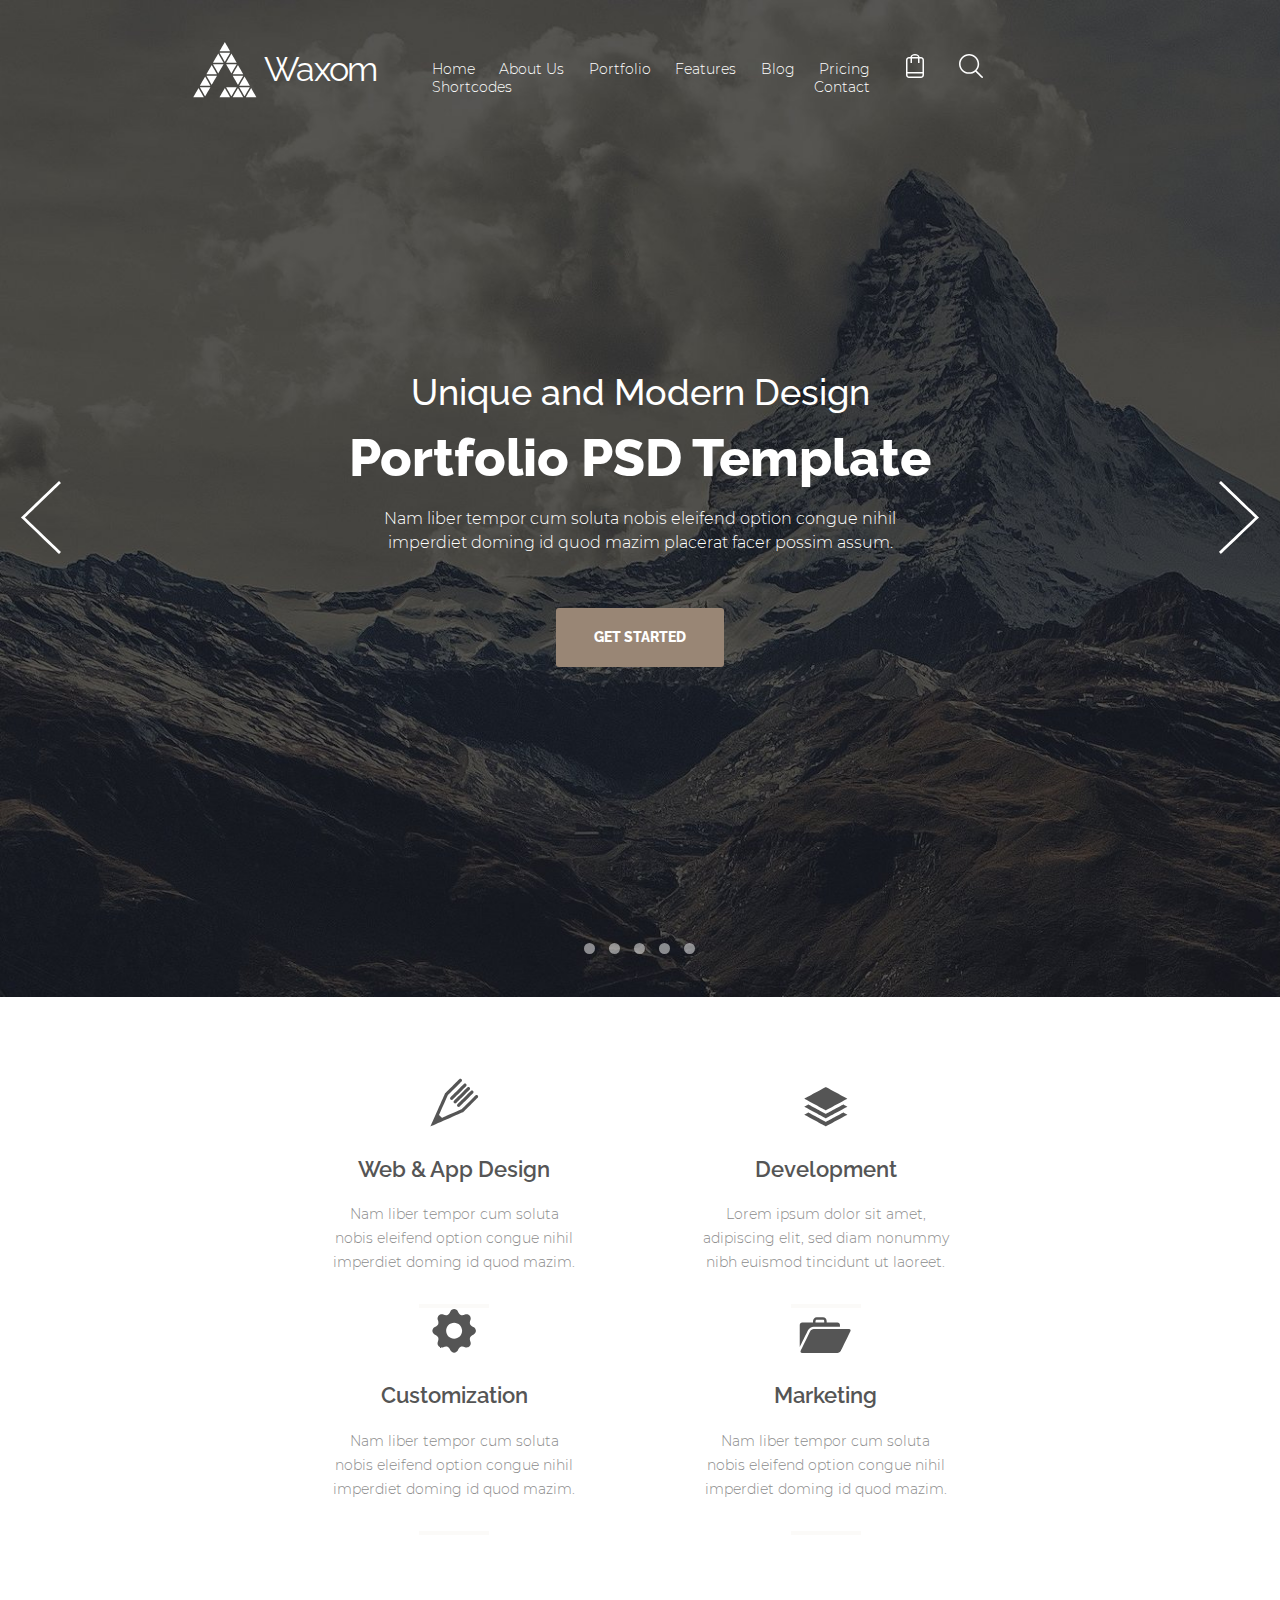
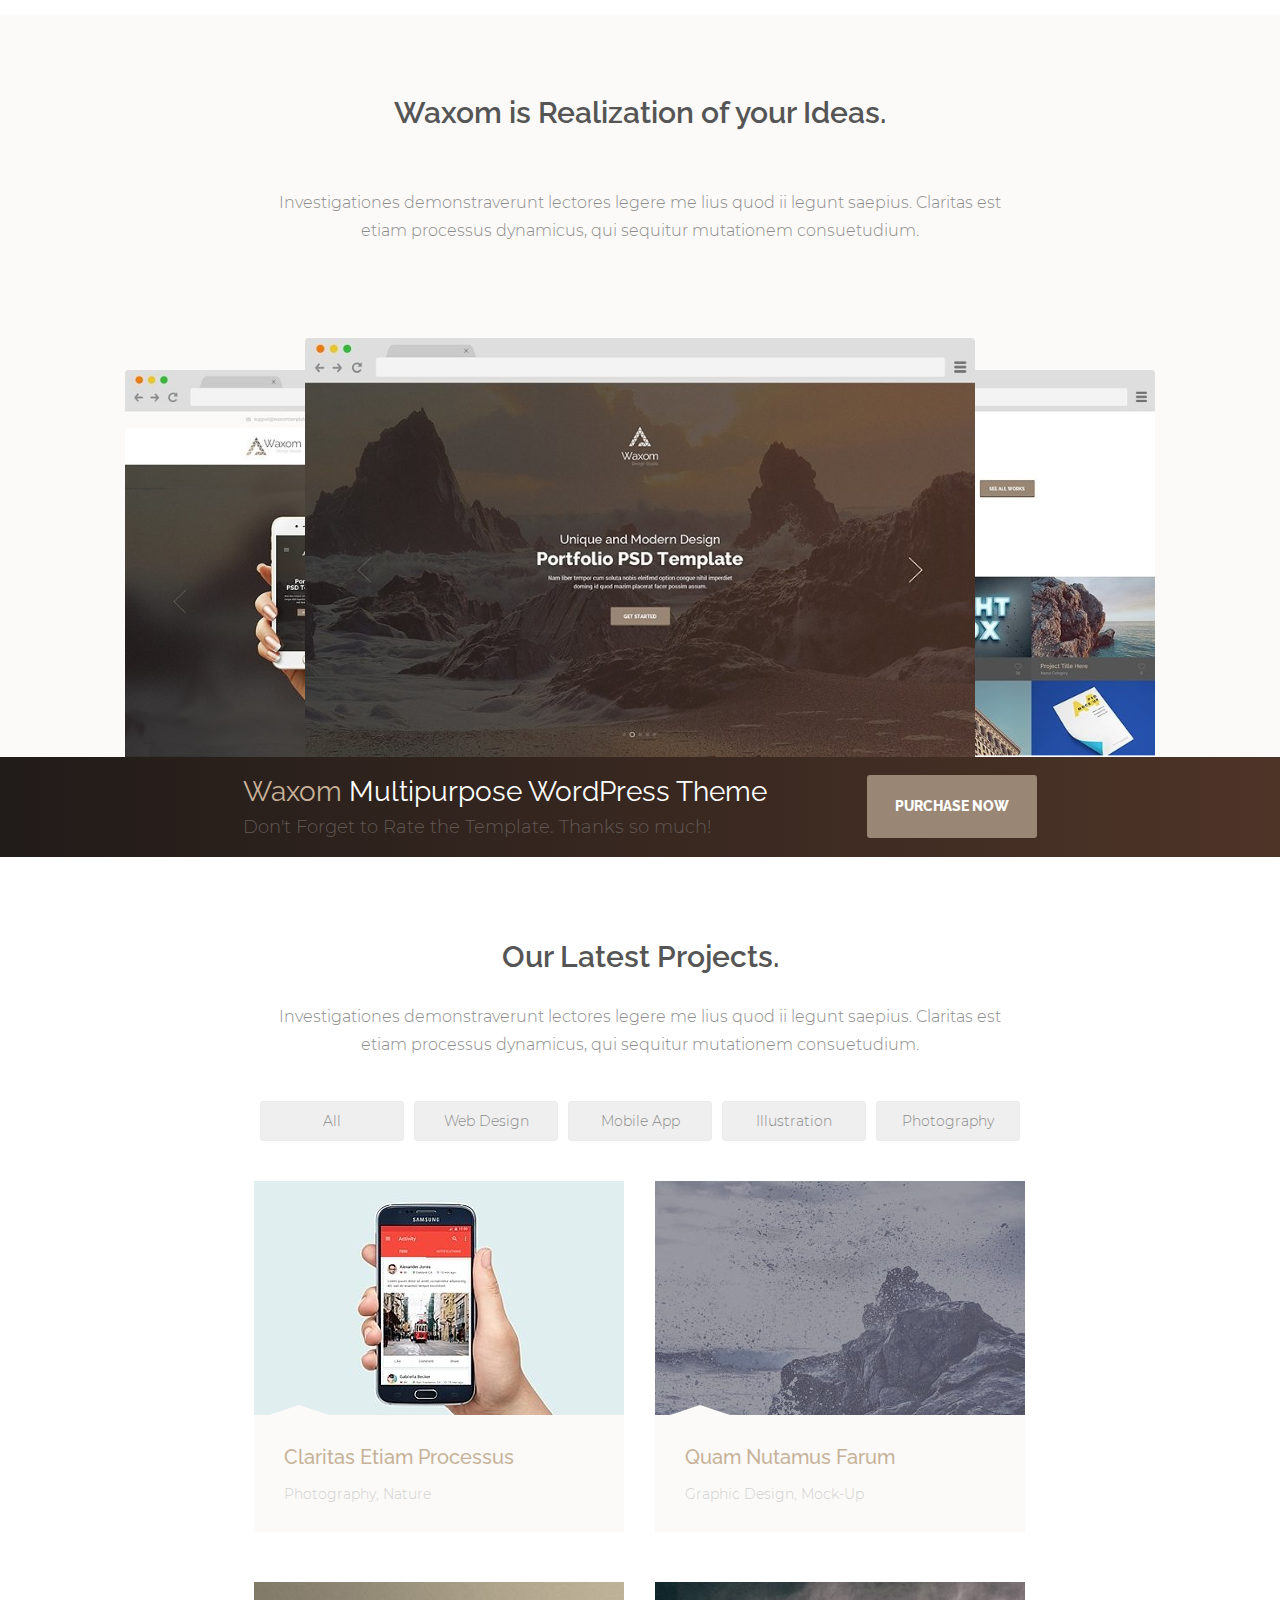
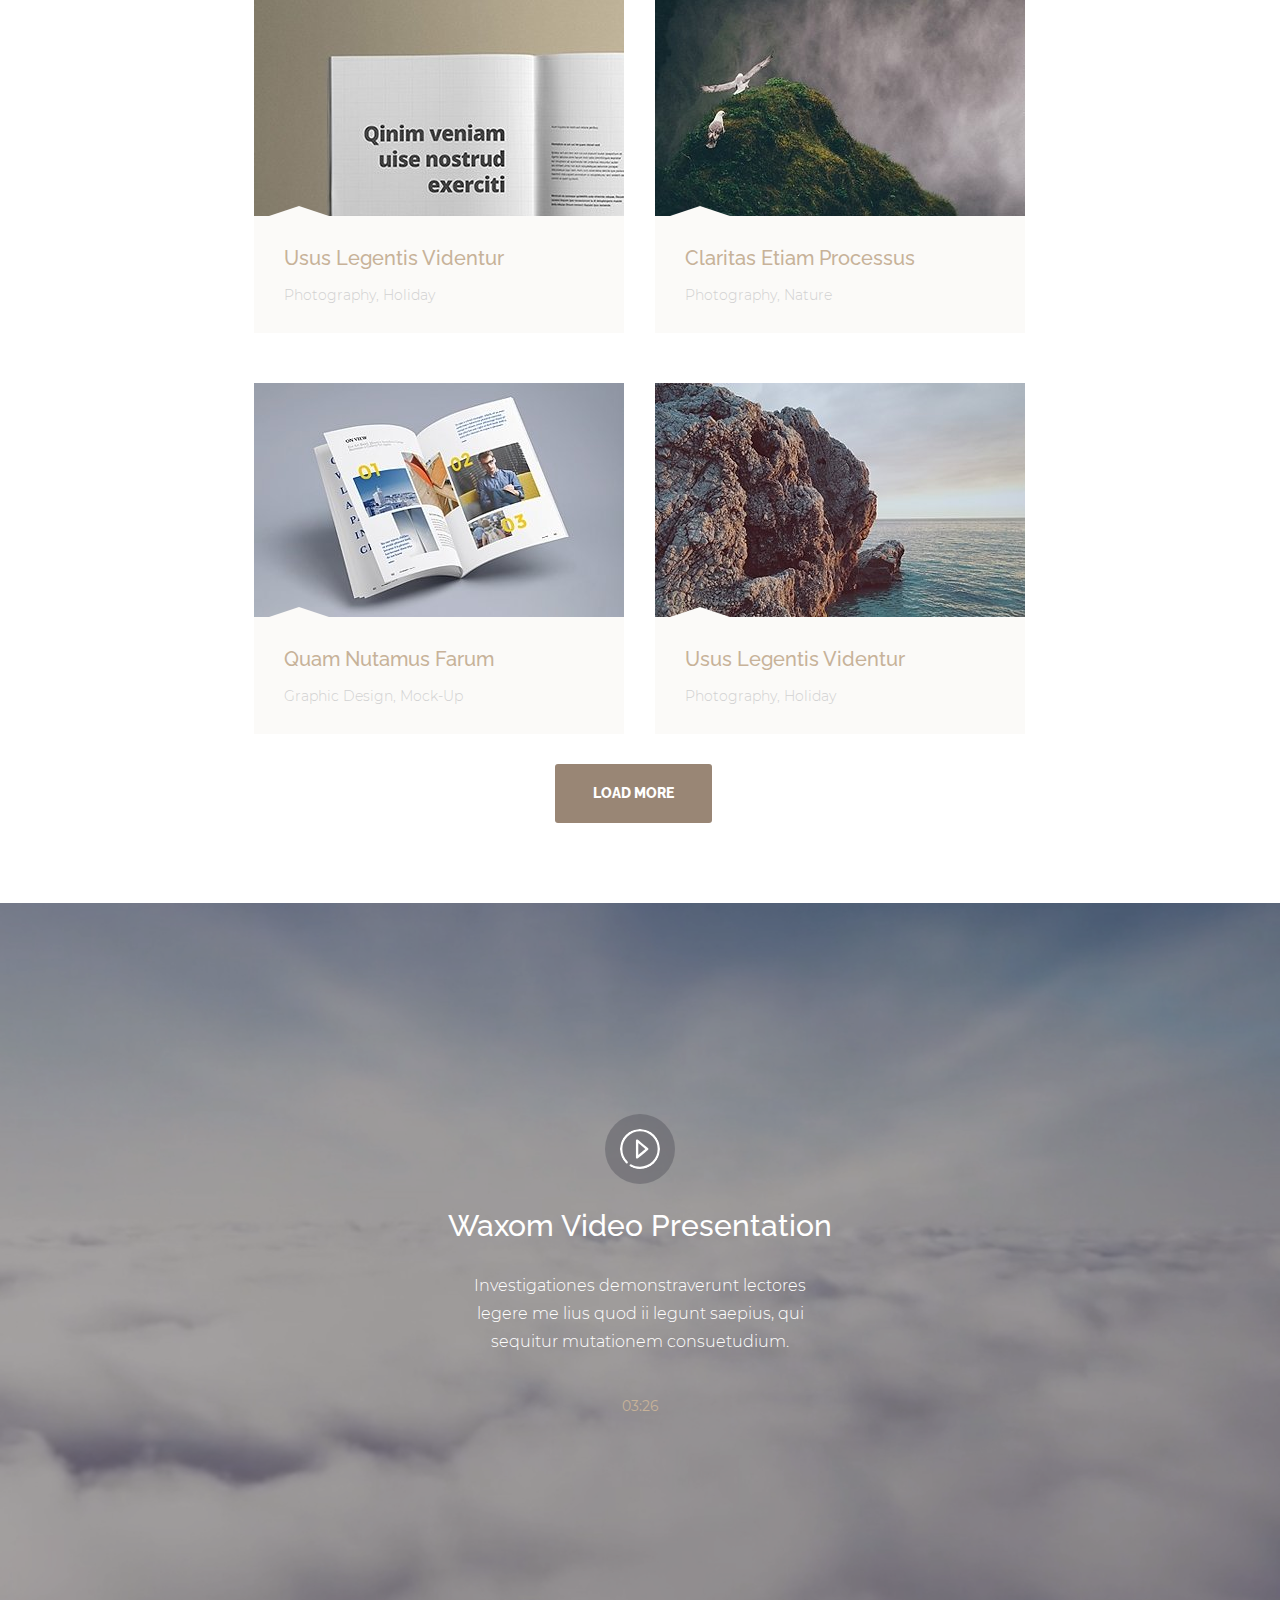
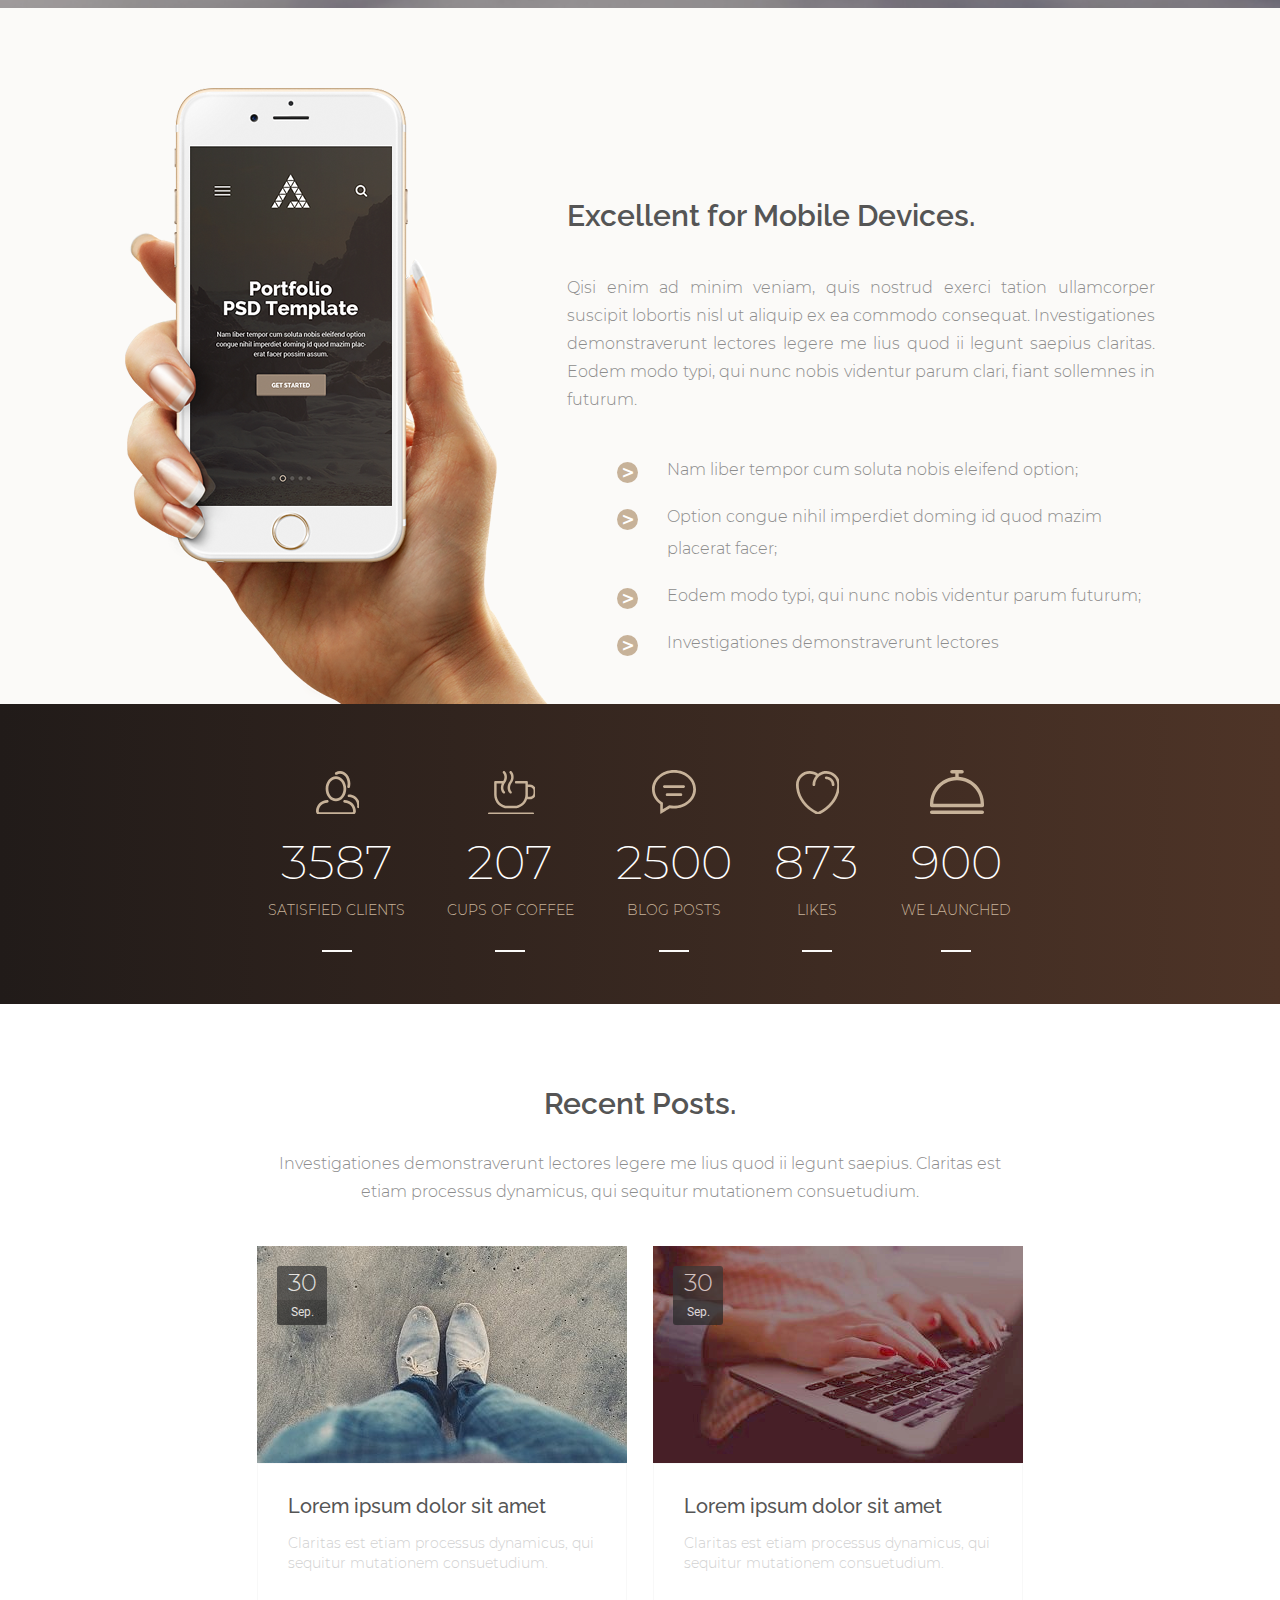
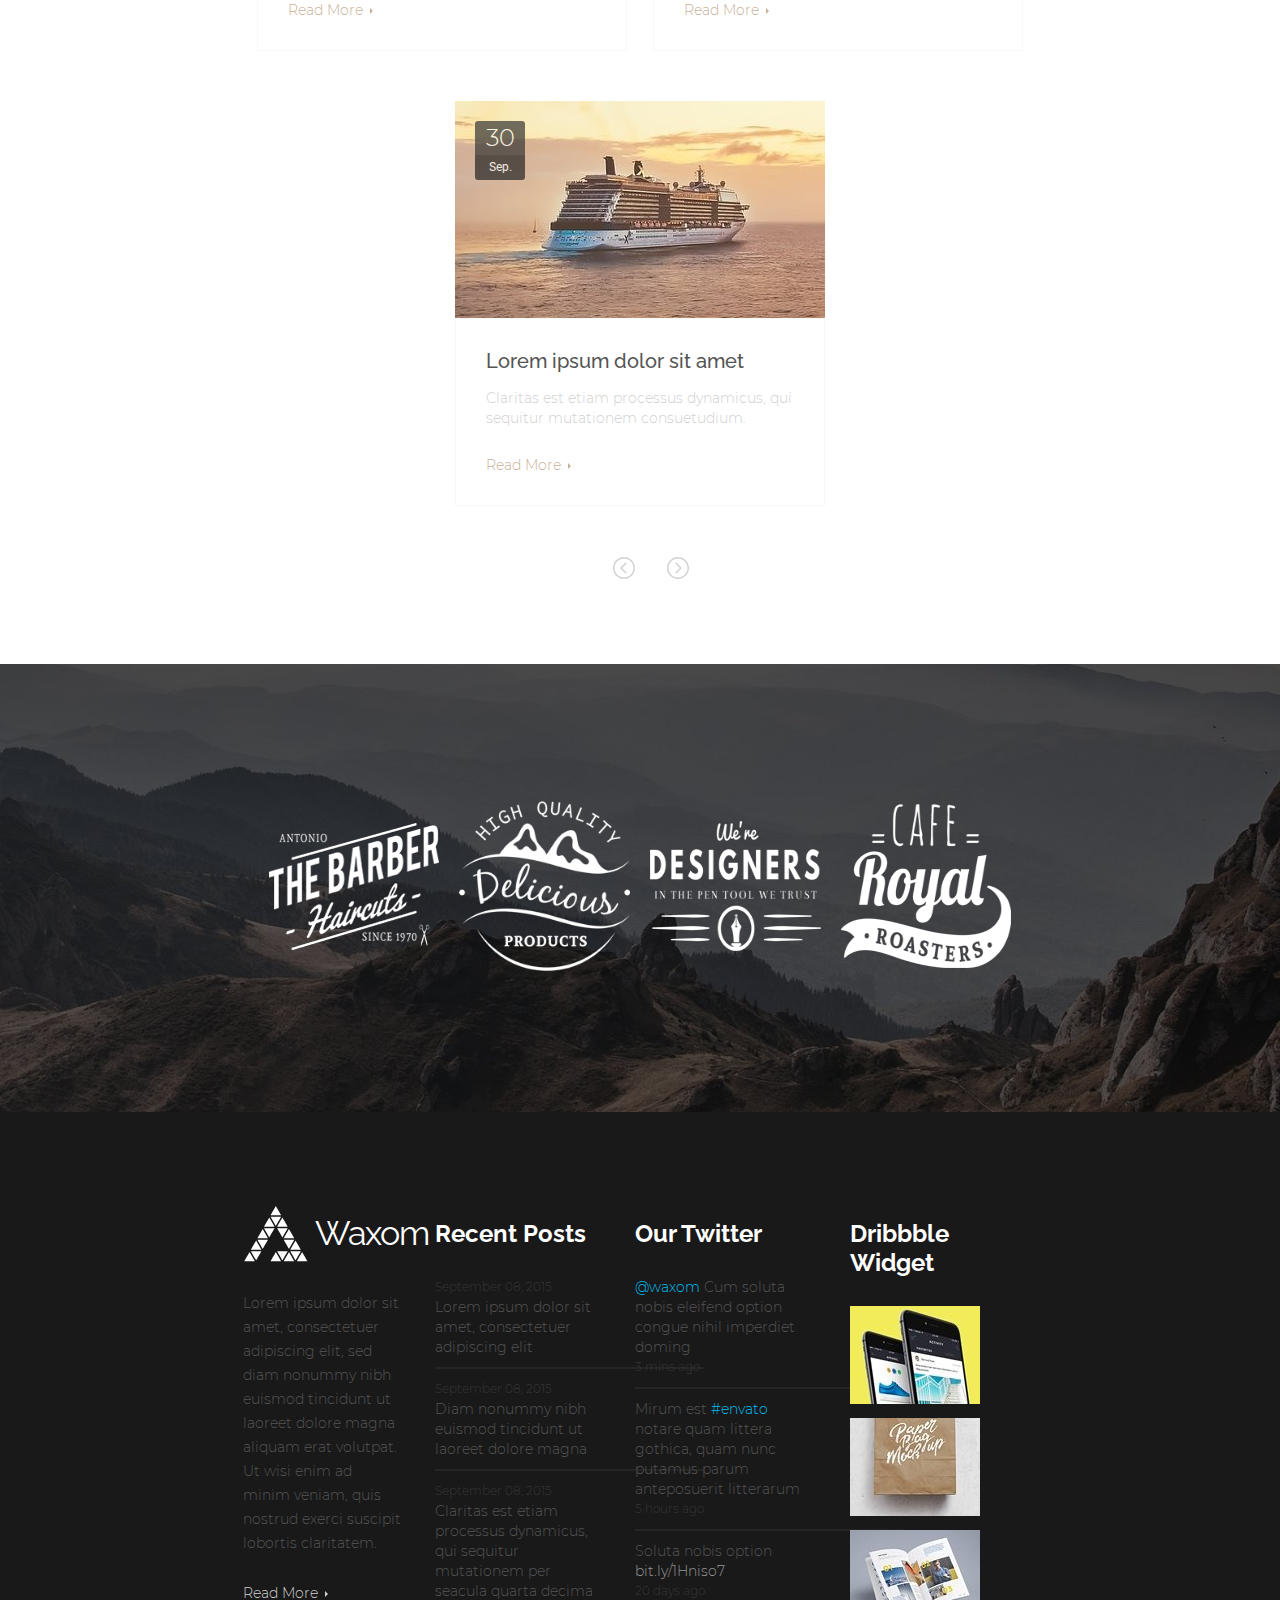
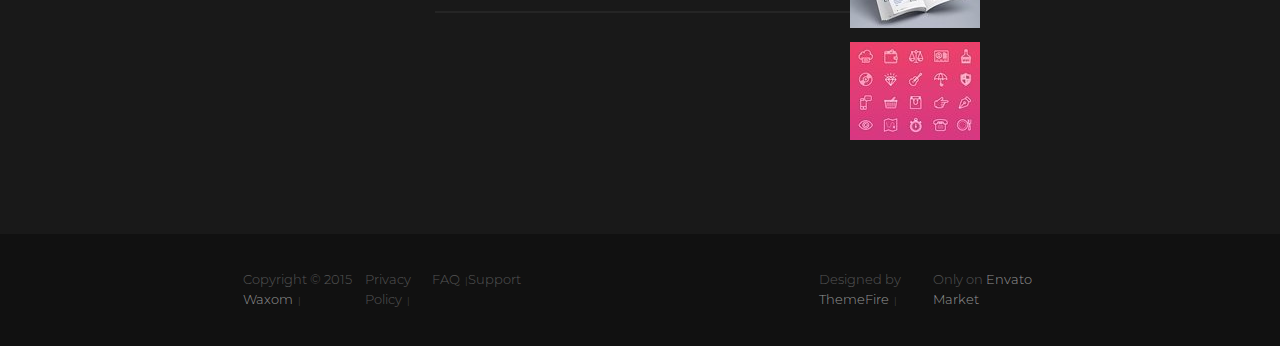
==== commit a940e7d4: "relax" ====
--- a/index.html
+++ b/index.html
@@ -5,7 +5,8 @@
     <meta name="viewport" content="width=device-width, initial-scale=1.0">
     <link rel="stylesheet" href="css/style.css">
     <link rel="stylesheet" href="font/stylesheet.css">
-    <title>Document</title>
+    <link rel="icon" type="image/png" href="./img/favicon.png" />
+    <title>Waxom</title>
 </head>
 <body>
     <header class="header">
@@ -153,8 +154,9 @@
             <p class="screenshots-txt txt">Investigationes demonstraverunt lectores legere me lius quod ii legunt saepius. 
                 Claritas est etiam processus dynamicus, qui sequitur mutationem consuetudium.
             </p>
-            <div class="screenshots-carousel"></div>
+            <div class="screenshots-carousel"></div>            
         </section>
+        <div class="clearfix"></div>
         <aside class='rate'>
             <div class="rate-wrp">
                 <div class="rateus">
@@ -180,7 +182,7 @@
             </div>
             <div class="projects-cards">                
                 <div class="projects-card">
-                    <img class="projects-card-screen" src="./img/projects_1.jpg" height="237" alt="our latest project">
+                    <img class="projects-card-screen" src="./img/projects_1.jpg" alt="our latest project">
                     <div class="projects-card-about">
                         <h3 class="projects-card-title">
                             Claritas Etiam Processus
@@ -205,7 +207,7 @@
                     </button>
                 </div>
                 <div class="projects-card">
-                    <img class="projects-card-screen" src="./img/projects_2.jpg" height="237" alt="our latest project">
+                    <img class="projects-card-screen" src="./img/projects_2.jpg" alt="our latest project">
                     <div class="projects-card-about">
                         <h3 class="projects-card-title">
                             Quam Nutamus Farum
@@ -230,7 +232,7 @@
                     </button>
                 </div>
                 <div class="projects-card">
-                    <img class="projects-card-screen" src="./img/projects_3.jpg" height="237" alt="our latest project">
+                    <img class="projects-card-screen" src="./img/projects_3.jpg" alt="our latest project">
                     <div class="projects-card-about">
                         <h3 class="projects-card-title">
                             Usus Legentis Videntur
@@ -255,7 +257,7 @@
                     </button>
                 </div>
                 <div class="projects-card">
-                    <img class="projects-card-screen" src="./img/projects_4.jpg" height="237" alt="our latest project">
+                    <img class="projects-card-screen" src="./img/projects_4.jpg" alt="our latest project">
                     <div class="projects-card-about">
                         <h3 class="projects-card-title">
                             Claritas Etiam Processus
@@ -280,7 +282,7 @@
                     </button>
                 </div>
                 <div class="projects-card">
-                    <img class="projects-card-screen" src="./img/projects_5.jpg" height="237" alt="our latest project">
+                    <img class="projects-card-screen" src="./img/projects_5.jpg" alt="our latest project">
                     <div class="projects-card-about">
                         <h3 class="projects-card-title">
                             Quam Nutamus Farum
@@ -305,7 +307,7 @@
                     </button>
                 </div>
                 <div class="projects-card">
-                    <img class="projects-card-screen" src="./img/projects_6.jpg" height="237" alt="our latest project">
+                    <img class="projects-card-screen" src="./img/projects_6.jpg" alt="our latest project">
                     <div class="projects-card-about">
                         <h3 class="projects-card-title">
                             Usus Legentis Videntur
@@ -551,7 +553,7 @@
                 </li>
                 <li class="partners-item">
                     <a href="" target="_blank" class="partners-logo">
-                        <img class="partners-img" src="./img/logo_partner2.png" alt="Our second partner" height="210">
+                        <img class="partners-img" src="./img/logo_partner2.png" alt="Our second partner">
                     </a>
                 </li>
                 <li class="partners-item">
@@ -571,15 +573,15 @@
                 <div class="footer-social">
                     <div class="footer-about">
                         <h3 class="footer-about-title">
-                            <a class="logo-link" href="#"> 
+                            <a class="footer-logo-link" href="#"> 
                                 <svg class="logo-icon" 
                                     xmlns="http://www.w3.org/2000/svg"
                                     xmlns:xlink="http://www.w3.org/1999/xlink"
                                     width="66" height="59">
                                     <path d="M38.107788,12.713295 C38.107788,12.713295 27.60028,12.713295 27.60028,12.713295 C27.60028,12.713295 32.854034,21.904587 32.854034,21.904587 C32.854034,21.904587 38.107788,12.713295 38.107788,12.713295 ZM26.286285,13.47979 C26.286285,13.47979 21.03241,22.671082 21.03241,22.671082 C21.03241,22.671082 31.54004,22.671082 31.54004,22.671082 C31.54004,22.671082 26.286285,13.47979 26.286285,13.47979 ZM44.67566,22.671082 C44.67566,22.671082 39.42169,13.47979 39.42169,13.47979 C39.42169,13.47979 34.16806,22.671082 34.16806,22.671082 C34.16806,22.671082 44.67566,22.671082 44.67566,22.671082 ZM34.16806,24.201576 C34.16806,24.201576 39.42169,33.38955 39.42169,33.38955 C39.42169,33.38955 44.67566,24.201576 44.67566,24.201576 C44.67566,24.201576 34.16806,24.201576 34.16806,24.201576 ZM21.03241,24.201576 C21.03241,24.201576 26.286285,33.38955 26.286285,33.38955 C26.286285,33.38955 31.54004,24.201576 31.54004,24.201576 C31.54004,24.201576 21.03241,24.201576 21.03241,24.201576 ZM14.464661,34.15396 C14.464661,34.15396 24.971344,34.15396 24.971344,34.15396 C24.971344,34.15396 19.718384,24.966827 19.718384,24.966827 C19.718384,24.966827 14.464661,34.15396 14.464661,34.15396 ZM51.243317,34.15396 C51.243317,34.15396 45.989685,24.966827 45.989685,24.966827 C45.989685,24.966827 40.73764,34.15396 40.73764,34.15396 C40.73764,34.15396 51.243317,34.15396 51.243317,34.15396 ZM32.854034,1.9935837 C32.854034,1.9935837 27.60028,11.184044 27.60028,11.184044 C27.60028,11.184044 38.107788,11.184044 38.107788,11.184044 C38.107788,11.184044 32.854034,1.9935837 32.854034,1.9935837 ZM45.989685,44.874092 C45.989685,44.874092 51.243317,35.68612 51.243317,35.68612 C51.243317,35.68612 40.73764,35.68612 40.73764,35.68612 C40.73764,35.68612 45.989685,44.874092 45.989685,44.874092 ZM19.718384,44.874092 C19.718384,44.874092 24.971344,35.68612 24.971344,35.68612 C24.971344,35.68612 14.464661,35.68612 14.464661,35.68612 C14.464661,35.68612 19.718384,44.874092 19.718384,44.874092 ZM7.897003,45.64142 C7.897003,45.64142 18.403687,45.64142 18.403687,45.64142 C18.403687,45.64142 13.150757,36.45096 13.150757,36.45096 C13.150757,36.45096 7.897003,45.64142 7.897003,45.64142 ZM57.811096,45.64142 C57.811096,45.64142 52.557343,36.45096 52.557343,36.45096 C52.557343,36.45096 47.303345,45.64142 47.303345,45.64142 C47.303345,45.64142 57.811096,45.64142 57.811096,45.64142 ZM47.303345,47.171913 C47.303345,47.171913 52.557343,56.359047 52.557343,56.359047 C52.557343,56.359047 57.811096,47.171913 57.811096,47.171913 C57.811096,47.171913 47.303345,47.171913 47.303345,47.171913 ZM34.16806,47.171913 C34.16806,47.171913 39.42169,56.359047 39.42169,56.359047 C39.42169,56.359047 44.67566,47.171913 44.67566,47.171913 C44.67566,47.171913 34.16806,47.171913 34.16806,47.171913 ZM13.150757,56.359047 C13.150757,56.359047 18.403687,47.171913 18.403687,47.171913 C18.403687,47.171913 7.897003,47.171913 7.897003,47.171913 C7.897003,47.171913 13.150757,56.359047 13.150757,56.359047 ZM1.3310547,57.127625 C1.3310547,57.127625 11.835815,57.127625 11.835815,57.127625 C11.835815,57.127625 6.582062,47.93924 6.582062,47.93924 C6.582062,47.93924 1.3310547,57.127625 1.3310547,57.127625 ZM27.60028,57.127625 C27.60028,57.127625 38.107788,57.127625 38.107788,57.127625 C38.107788,57.127625 32.854034,47.93924 32.854034,47.93924 C32.854034,47.93924 27.60028,57.127625 27.60028,57.127625 ZM40.73764,57.127625 C40.73764,57.127625 51.243317,57.127625 51.243317,57.127625 C51.243317,57.127625 45.989685,47.93924 45.989685,47.93924 C45.989685,47.93924 40.73764,57.127625 40.73764,57.127625 ZM59.12509,47.93924 C59.12509,47.93924 53.873047,57.127625 53.873047,57.127625 C53.873047,57.127625 64.377014,57.127625 64.377014,57.127625 C64.377014,57.127625 59.12509,47.93924 59.12509,47.93924 Z"/>
-                                </svg>                    
+                                </svg>                                                   
                                 <span class="logo-txt">Waxom</span>
-                            </a>
+                            </a>                            
                         </h3>
                         <p class="footer-about-txt">
                             Lorem ipsum dolor sit amet, consectetuer adipiscing elit, sed diam nonummy nibh euismod tincidunt 
--- a/css/style.css
+++ b/css/style.css
@@ -1,3 +1,7 @@
+* {
+  box-sizing: border-box;
+}
+
 body, nav, ul, li, p, a, h1, h2, h3, img, div {
     margin: 0;
     padding: 0;
@@ -97,7 +101,7 @@
   }
 }
 
-.logo-link {
+.logo-link, .footer-logo-link {
     display: flex;
     justify-content: space-between;
     align-items: center;
@@ -241,6 +245,7 @@
   max-width: 1620px;
   min-height: 840px;
   margin: 0 auto; 
+  padding: 0 20px;
 }
 
 .header-slide {
@@ -362,7 +367,7 @@
   padding-top: 80px;
   display: flex;
   flex-wrap: wrap;
-  justify-content: space-between;
+  justify-content: space-around;
   align-items: flex-end;
 }
 
@@ -434,6 +439,11 @@
 .screenshots {
   background-color: #fbfaf8;
   padding-top: 80px;
+  display: flex; 
+  flex-direction: column;
+  justify-content: center;
+  gap: 30px;
+  align-items: center;
 }
 
 .screenshots-title {
@@ -444,11 +454,12 @@
 .screenshots-txt {
   max-width: 757px;
   text-align: center;
-  margin: 0 auto 40px;
+  margin: 0 auto;
 }
 
 .screenshots-carousel {
-  width: 64%;
+  width: 98%;
+  max-width: 1030px;
   margin: 0 auto;
   min-height: 482px;
   background-image: url('../img/browser_scr-sec.jpg'),
@@ -457,14 +468,45 @@
 
   background-size: 65%, 60%, 60%;
   background-repeat: no-repeat;
-  background-position: bottom center, bottom left, bottom right;  
+  background-position: bottom center, bottom left, bottom right; 
+  animation: anim-carusel 18s ease-in infinite; 
+  animation-delay: 2s; 
+}
+
+.screenshots-carousel:hover {
+  animation-play-state: paused;
+}
+
+@keyframes anim-carusel {  
+  0% {
+    background-image: url('../img/browser_scr-sec.jpg'),
+                    url('../img/browser_scr-fst.jpg'),
+                    url('../img/browser_scr-thr.jpg');    
+  }
+  30%, 40% {
+    background-image: url('../img/browser_scr-fst.jpg'),
+                      url('../img/browser_scr-thr.jpg'), 
+                      url('../img/browser_scr-sec.jpg');
+  }
+  60%, 70% {
+    background-image: url('../img/browser_scr-thr.jpg'),
+                      url('../img/browser_scr-fst.jpg'),
+                      url('../img/browser_scr-sec.jpg');
+  }  
+  100% {
+    background-image: url('../img/browser_scr-sec.jpg'),
+                      url('../img/browser_scr-fst.jpg'),
+                      url('../img/browser_scr-thr.jpg');
+  }
 }
 
 .rate {
   height: 100px;
   background-color: #f4f5f8;
   background-image: linear-gradient(90.0deg, #211b19 0%, #4e3427 100%);
-  padding-top: 50px;  
+  display: flex;
+  justify-content: center;
+  align-items: center;
 }
 
 .rate-wrp {
@@ -511,6 +553,8 @@
   max-width: 1170px;
   margin: 0 auto;
   text-align: center;
+  display: flex;
+  flex-flow: column nowrap;
 }
 
 .projects-title {
@@ -537,9 +581,10 @@
 .projects-tabs {
   padding-top: 22px;
   display: flex;
-  justify-content: space-between;
-  max-width: 655px;
+  justify-content: center;
+  gap: 10px;
   margin: 0 auto 20px;
+  align-self: center;
 }
 
 .projects-button {
@@ -554,6 +599,8 @@
   display: flex;
   flex-wrap: nowrap;
   transition: 0.4s linear;
+  min-width: 144px;
+  justify-content: center;
 }
 
 .projects-button:hover,
@@ -571,13 +618,14 @@
   display: flex;
   flex-wrap: wrap;
   justify-content: space-between;
-  max-width: 1160px;
-  width: 60%;
+  gap: 20px;
+  max-width: 772px;
   margin: 0 auto;
   padding-top: 20px;
 }
 
 .projects-card {
+  width: 48%;
   margin: 0 0 30px;
   position: relative;
 }
@@ -593,7 +641,10 @@
 .projects-card:focus .projects-card-btnz {
   display: block;
 }
-
+.projects-card-screen {
+  width:100%;
+  max-width: 370px;
+}
 .projects-card-about {
   max-width: 370px; 
   background-color: #fbfaf8;
@@ -601,7 +652,7 @@
   -moz-box-sizing: border-box;
   box-sizing: border-box;
   position: relative;  
-  margin-top: -5px;
+  margin-top: -7px;
   transition: 0.3s linear;
 }
 
@@ -793,8 +844,8 @@
 }
 
 .formobile-wrp {
-  max-width: 1110px;
-  width: 58%;
+  max-width: 1030px;
+  width: 98%;
   min-height: 616px;
   margin: 0 auto;
   background-image: url(../img/iphone_in_hand.png);
@@ -820,6 +871,8 @@
 
 .formobile-list {
   margin-left:100px;
+  display: flex;
+  flex-direction: column;
 }
 
 .formobile-item {
@@ -854,11 +907,12 @@
 
 .counters-list {
   max-width: 925px;
-  width: 48%;
+  width: 58%;
   margin: 0 auto;
   padding-top: 65px;
   display: flex;
   justify-content: space-between;
+  gap: 20px;
 }
 
 .counters-item {
@@ -972,9 +1026,9 @@
 .posts-cards {
   display: flex;
   flex-wrap: wrap;
-  justify-content: space-between;
-  max-width: 1160px;
-  width: 60%;
+  justify-content: space-around;
+  gap: 20px;
+  max-width: 772px;
   margin: 0 auto;
   padding-top: 20px;
 }
@@ -992,7 +1046,7 @@
   -moz-box-sizing: border-box;
   box-sizing: border-box;
   position: relative;  
-  margin-top: -5px;
+  margin-top: -7px;
   transition: 0.5s linear;
 }
 
@@ -1114,14 +1168,15 @@
 
 .post-radio {
   max-width: 56px;
-  margin: 0 auto;
-  display: flex;
-  justify-content: space-between;
+  margin: 20px auto 0;
+  display: flex;
+  justify-content: space-around;
+  gap: 30px;
 }
 
 .radiopost-fix,
 .radiopost2-fix {
-  padding: 0 0 0 20px;
+  padding: 0;
   position: relative;
   color: #d1d1d1;
   transition: 0.2s linear;
@@ -1154,7 +1209,8 @@
   margin: 0 auto;
   padding: 137px 0;
   display: flex;
-  justify-content: space-between;
+  justify-content: space-around;
+  gap: 20px;
   align-items: center;
 }
 
@@ -1425,10 +1481,16 @@
   color: #959595;
 }
 
-@media (max-width:1024px) and (min-width:577px) {
+@media (max-width:1024px) and (min-width:784px) {
 
   .header-slider {    
-    min-height: 560px;
+    min-height: 480px;
+    margin: 0 2%;
+    padding: 0;
+  }
+
+  .header-slider-arrowl, .header-slider-arrowr {
+    height: 50px;
   }
 
   .services-list {
@@ -1457,11 +1519,15 @@
   }
 
   .rate-wrp {
-    width: 70%
+    width: 80%
   }
 
   .rateus-title {
     font-size: 26px;
+  }
+
+  .purchase {
+    padding: 8px;
   }
 
   .projects-txt {
@@ -1478,16 +1544,21 @@
   }
 
   .formobile-wrp {
-    width: 88%;
+    width: 94%;
     margin: 0 auto 0 3%;
   }
+
+  .formobile-about {
+    width: 58%;
+    margin-left: 44%;
+    padding: 0;
+}
 
   .counters-list {
     width: 78%;
   }
 
   .posts-cards {
-    width: 80%;
     max-height: 412px;
     overflow: hidden;
   }
@@ -1502,7 +1573,18 @@
   }
   .footer-social {
     width: 92%;
-  }
+    padding-top: 60px;
+  }
+  .footer-logo-link {
+    display: flex;
+    flex-direction: column;
+    justify-content: space-between;
+    align-items: flex-start;
+    min-width: 185px;    
+    width: 15%;
+    color: #fff;
+    margin-top: -50px;
+}
   .footer-dribble-links {
     flex-direction: column;
     align-items: center;
@@ -1526,20 +1608,21 @@
   }
 }
 
-@media (max-width:576px) {
+@media (max-width:783px) {
   
   .header-top {
     width: 94%;
   }
 
   .logo-link {
+    flex-direction: column;
     width: 40%;
     padding-left: 30px;
   }
 
-  .logo-icon {
+  /*.logo-icon {
     margin-right: -10px;
-  }
+  }*/
   
   .logo-txt {      
       font-size: 38px;          
@@ -1652,6 +1735,12 @@
   .projects-cards {
     max-height: 770px;
     overflow: hidden;
+    justify-content: center;
+  }
+
+  .projects-card {
+    width:80%;
+    max-width: 370px;
   }
   
   .projects-txt {       
@@ -1674,6 +1763,7 @@
   }  
  
   .video-about {    
+    max-width: 92%;
     width: 92%;
     left: 4%;
   }
@@ -1754,6 +1844,9 @@
     width: 100%;
     height: auto;
   }
+  .footer {
+    min-height: auto;
+  }
   .footer-wrp {
     display: none;
   }
